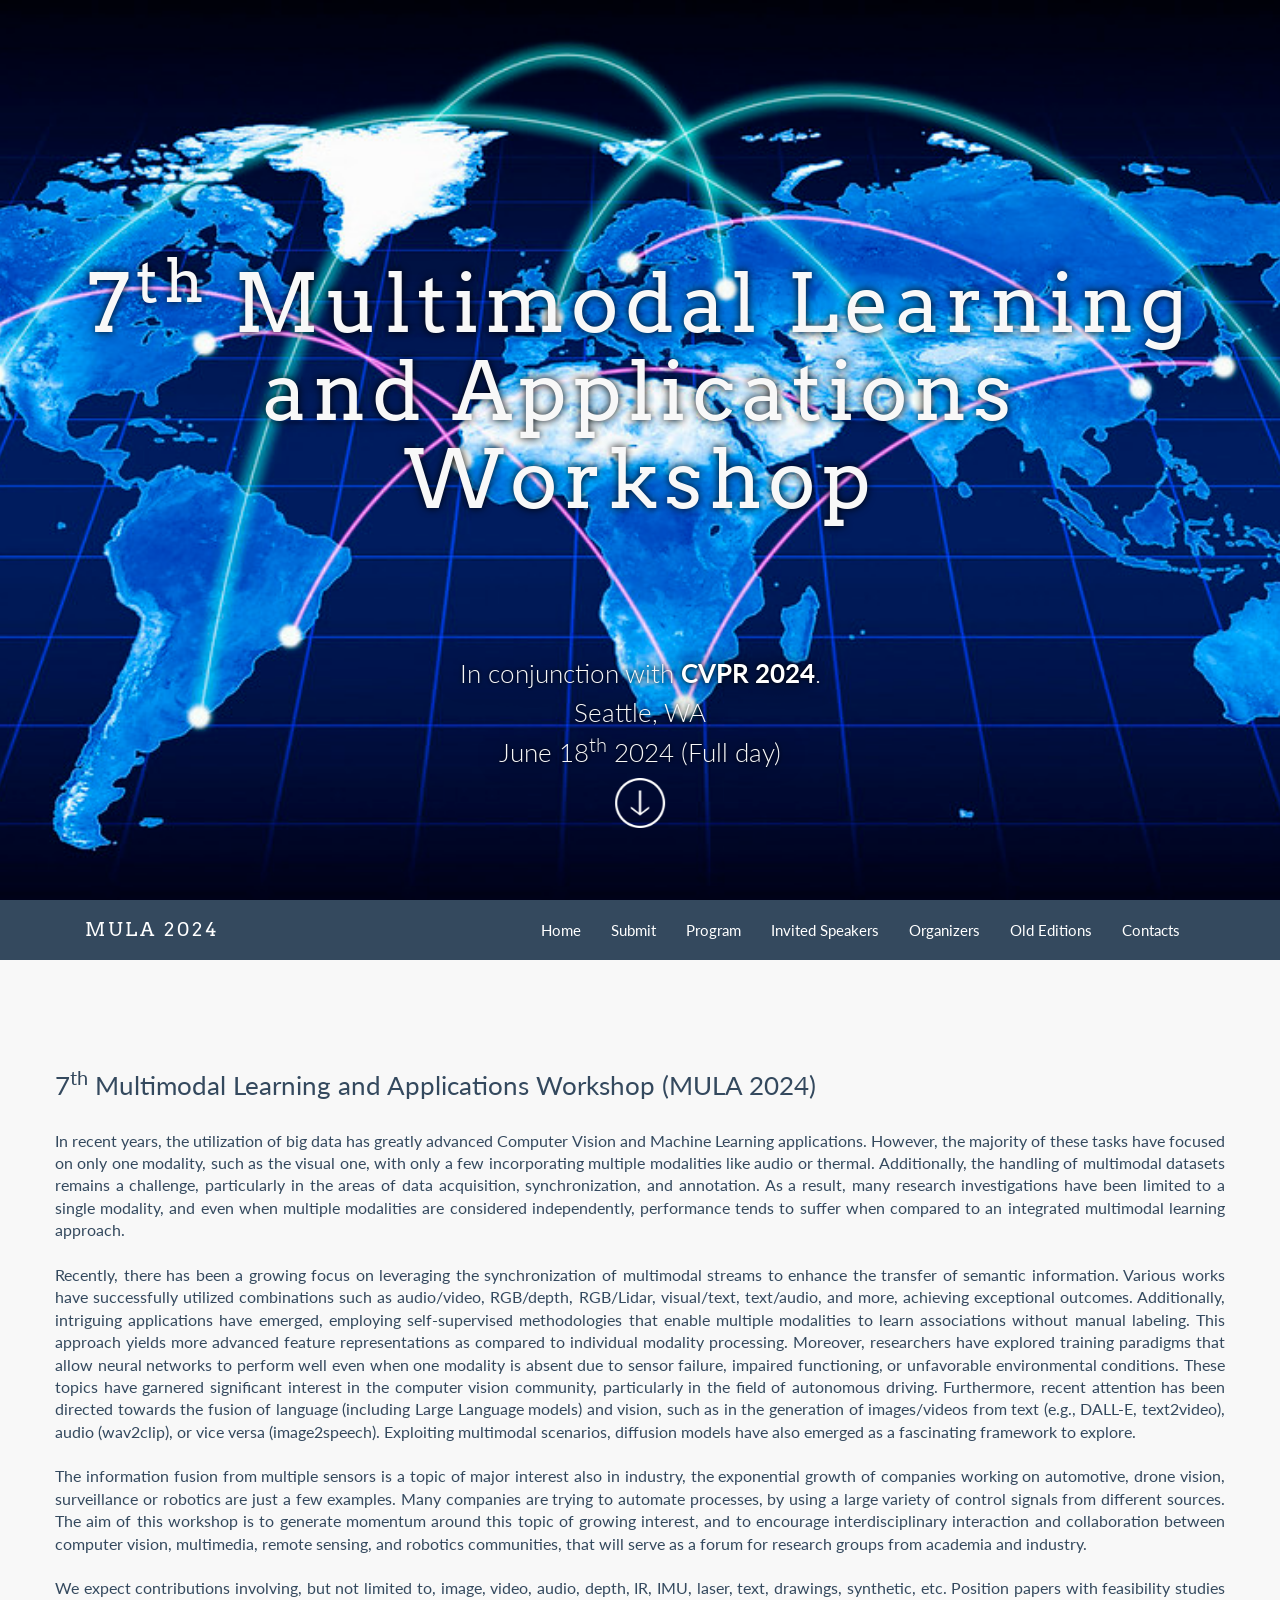
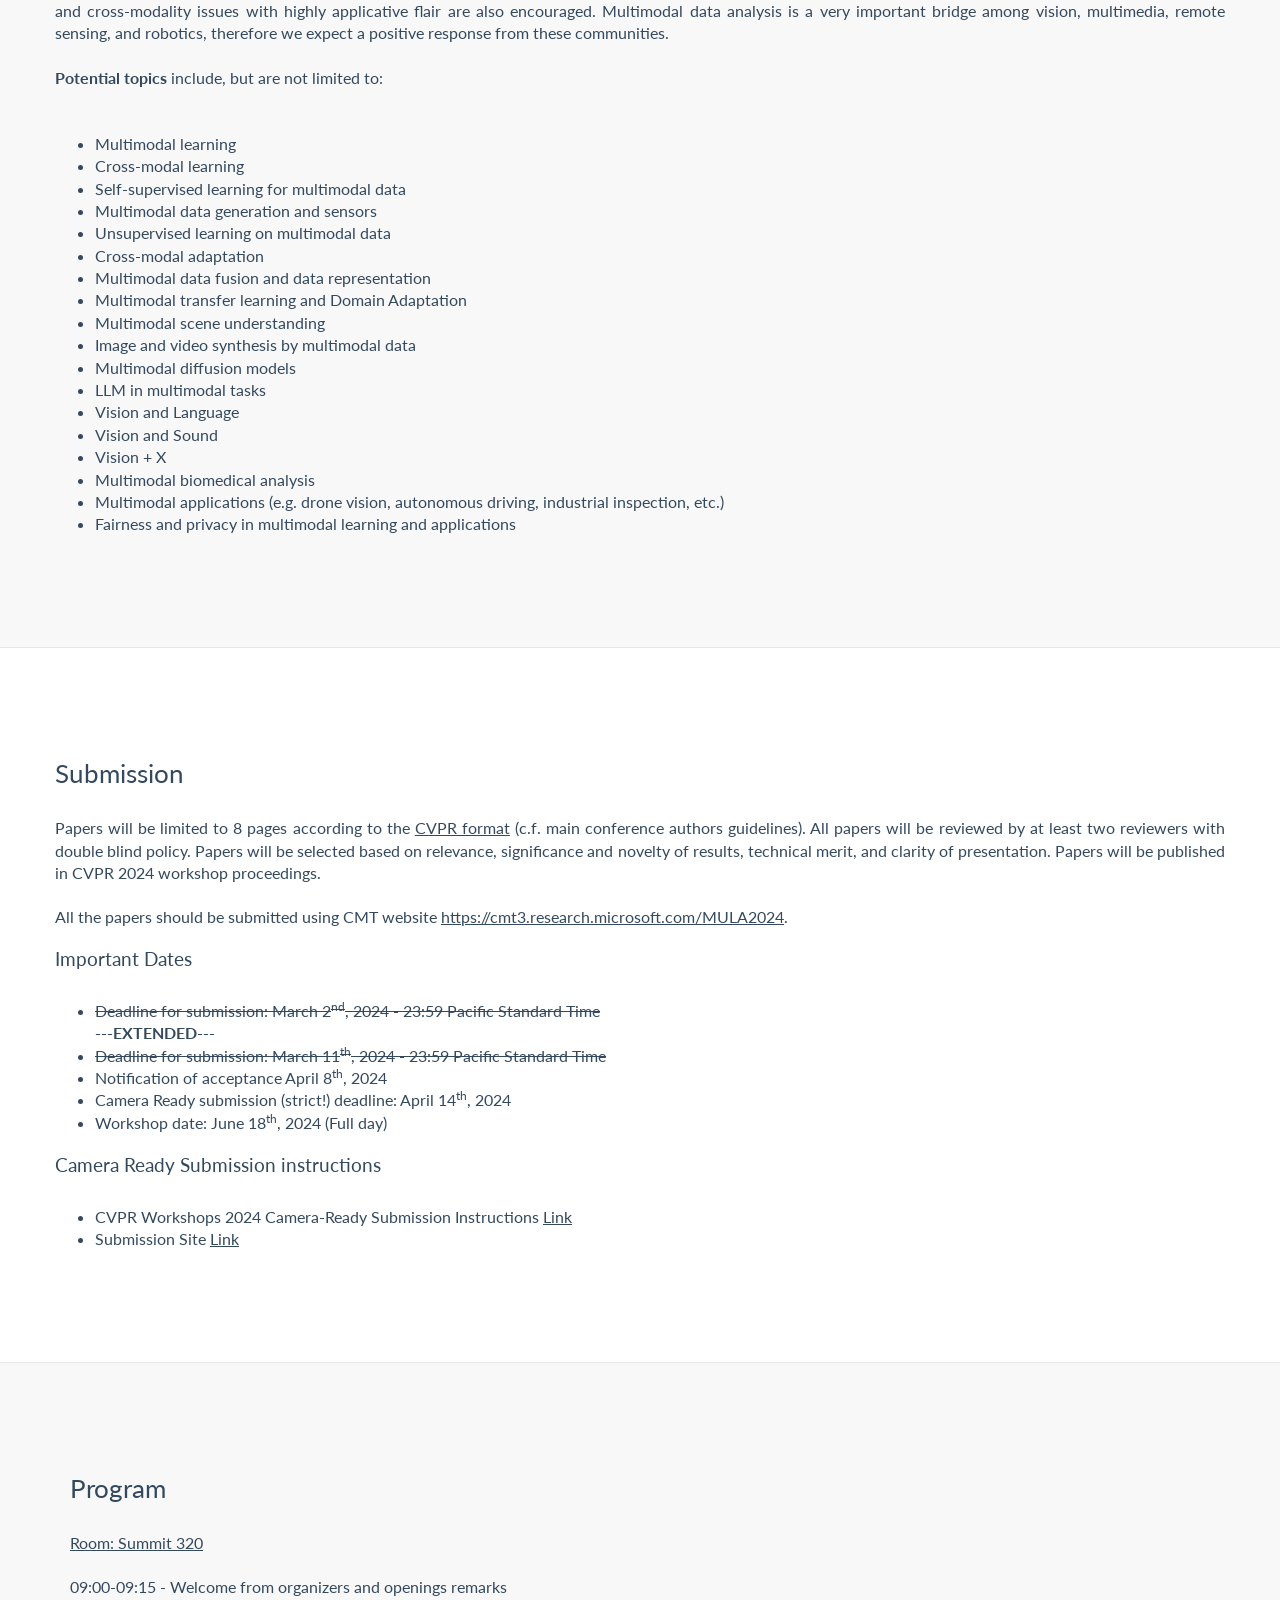
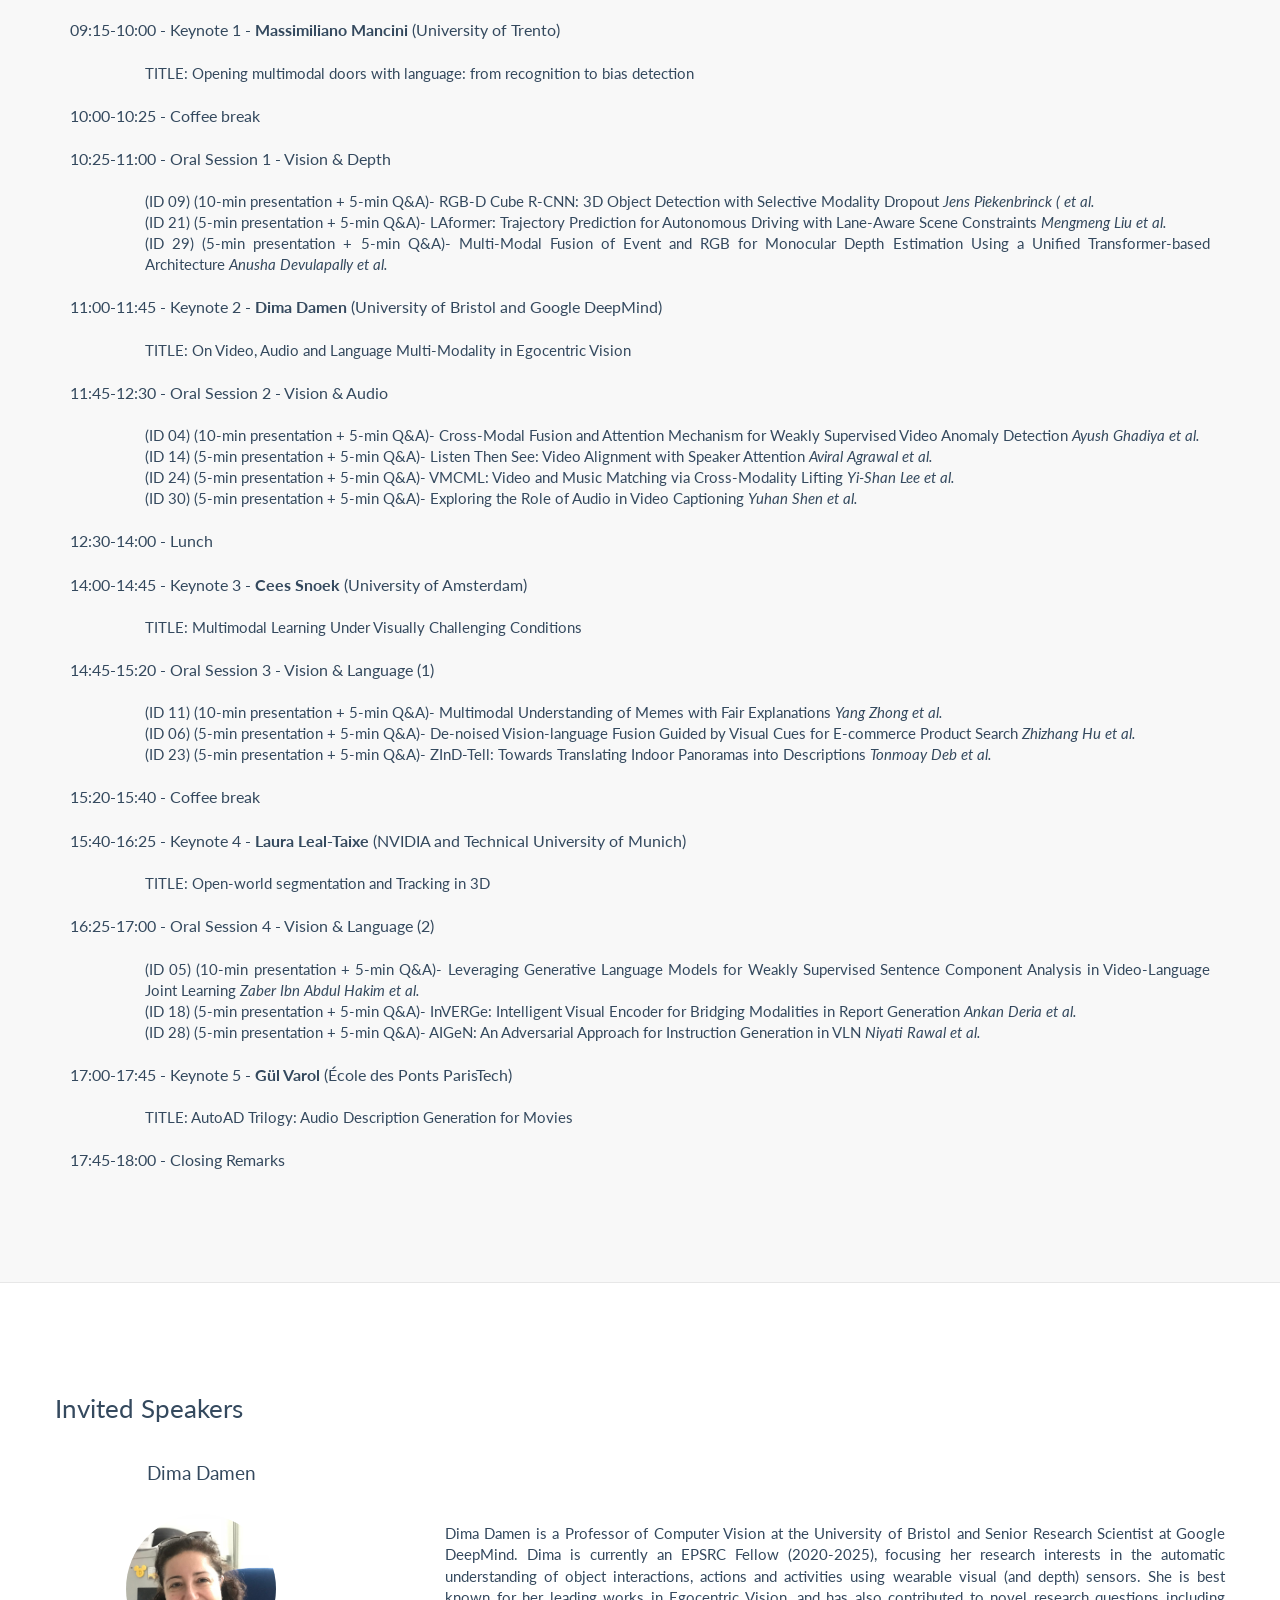
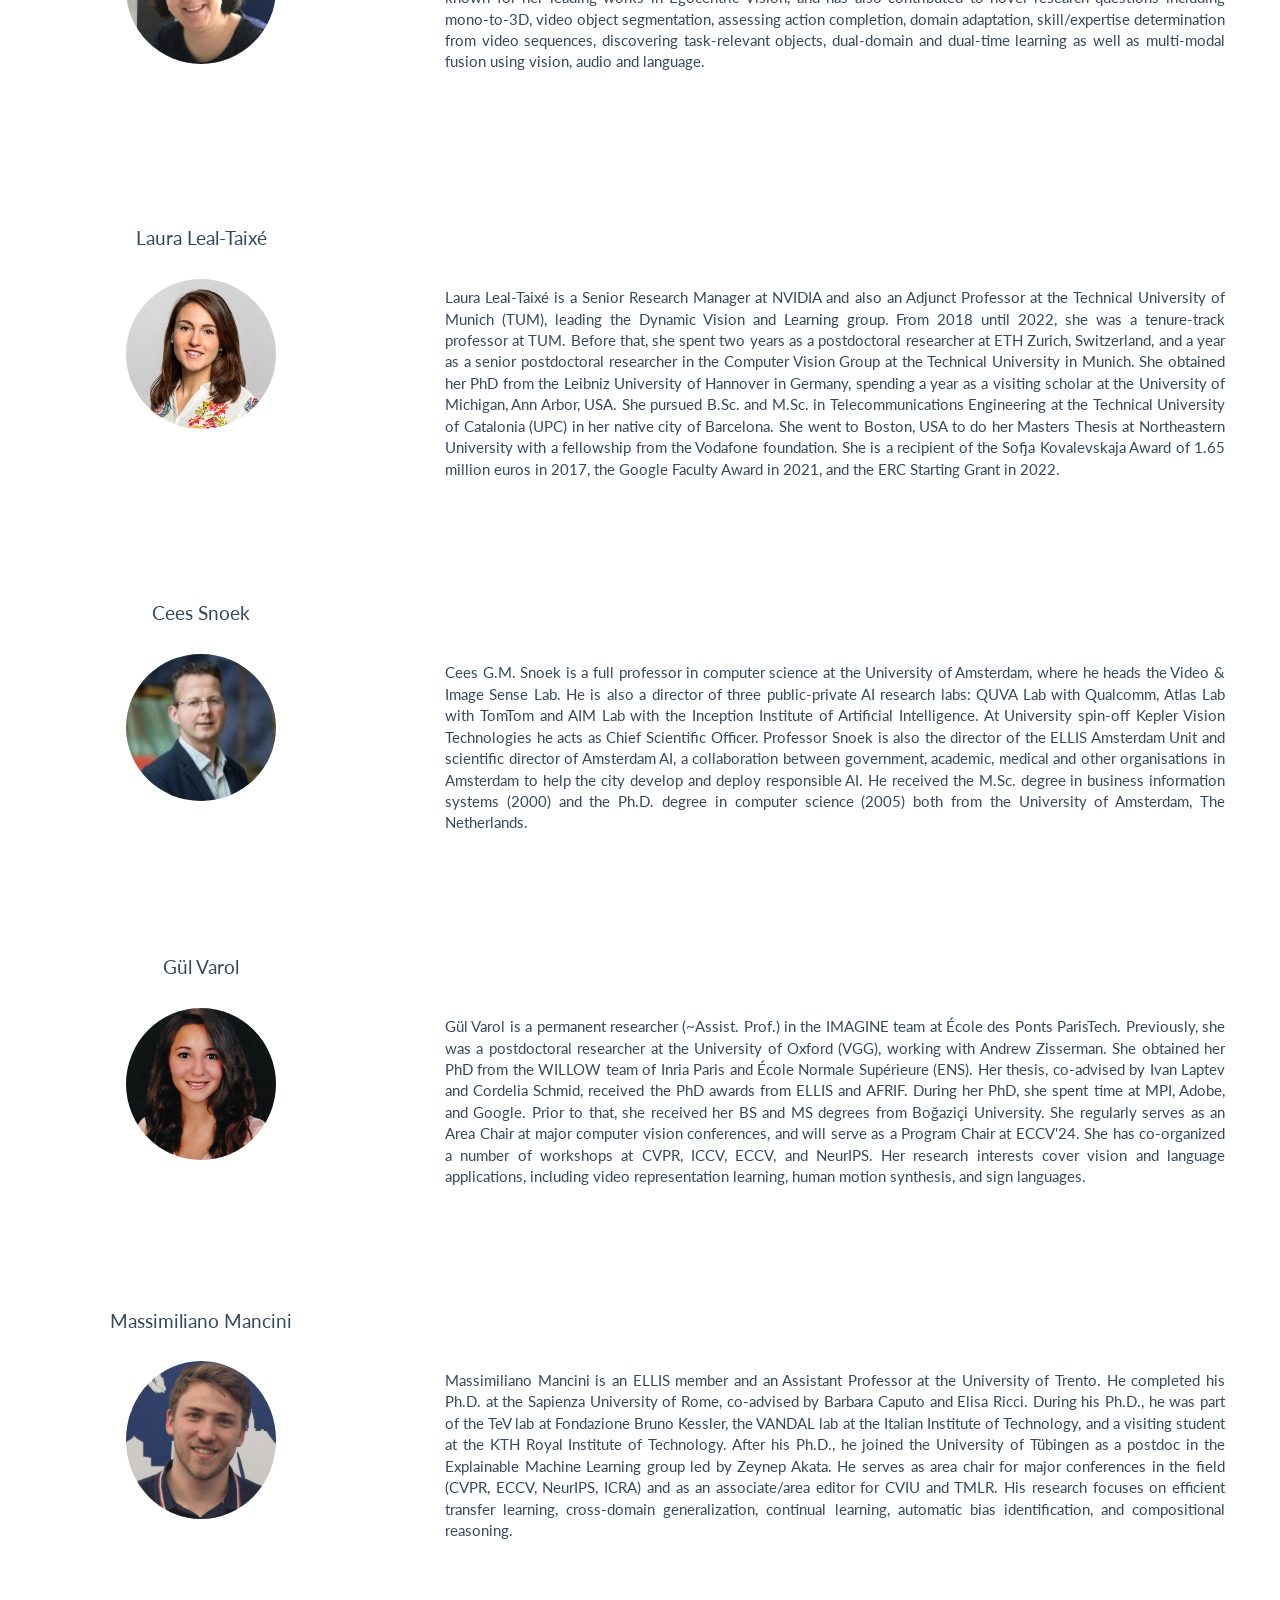
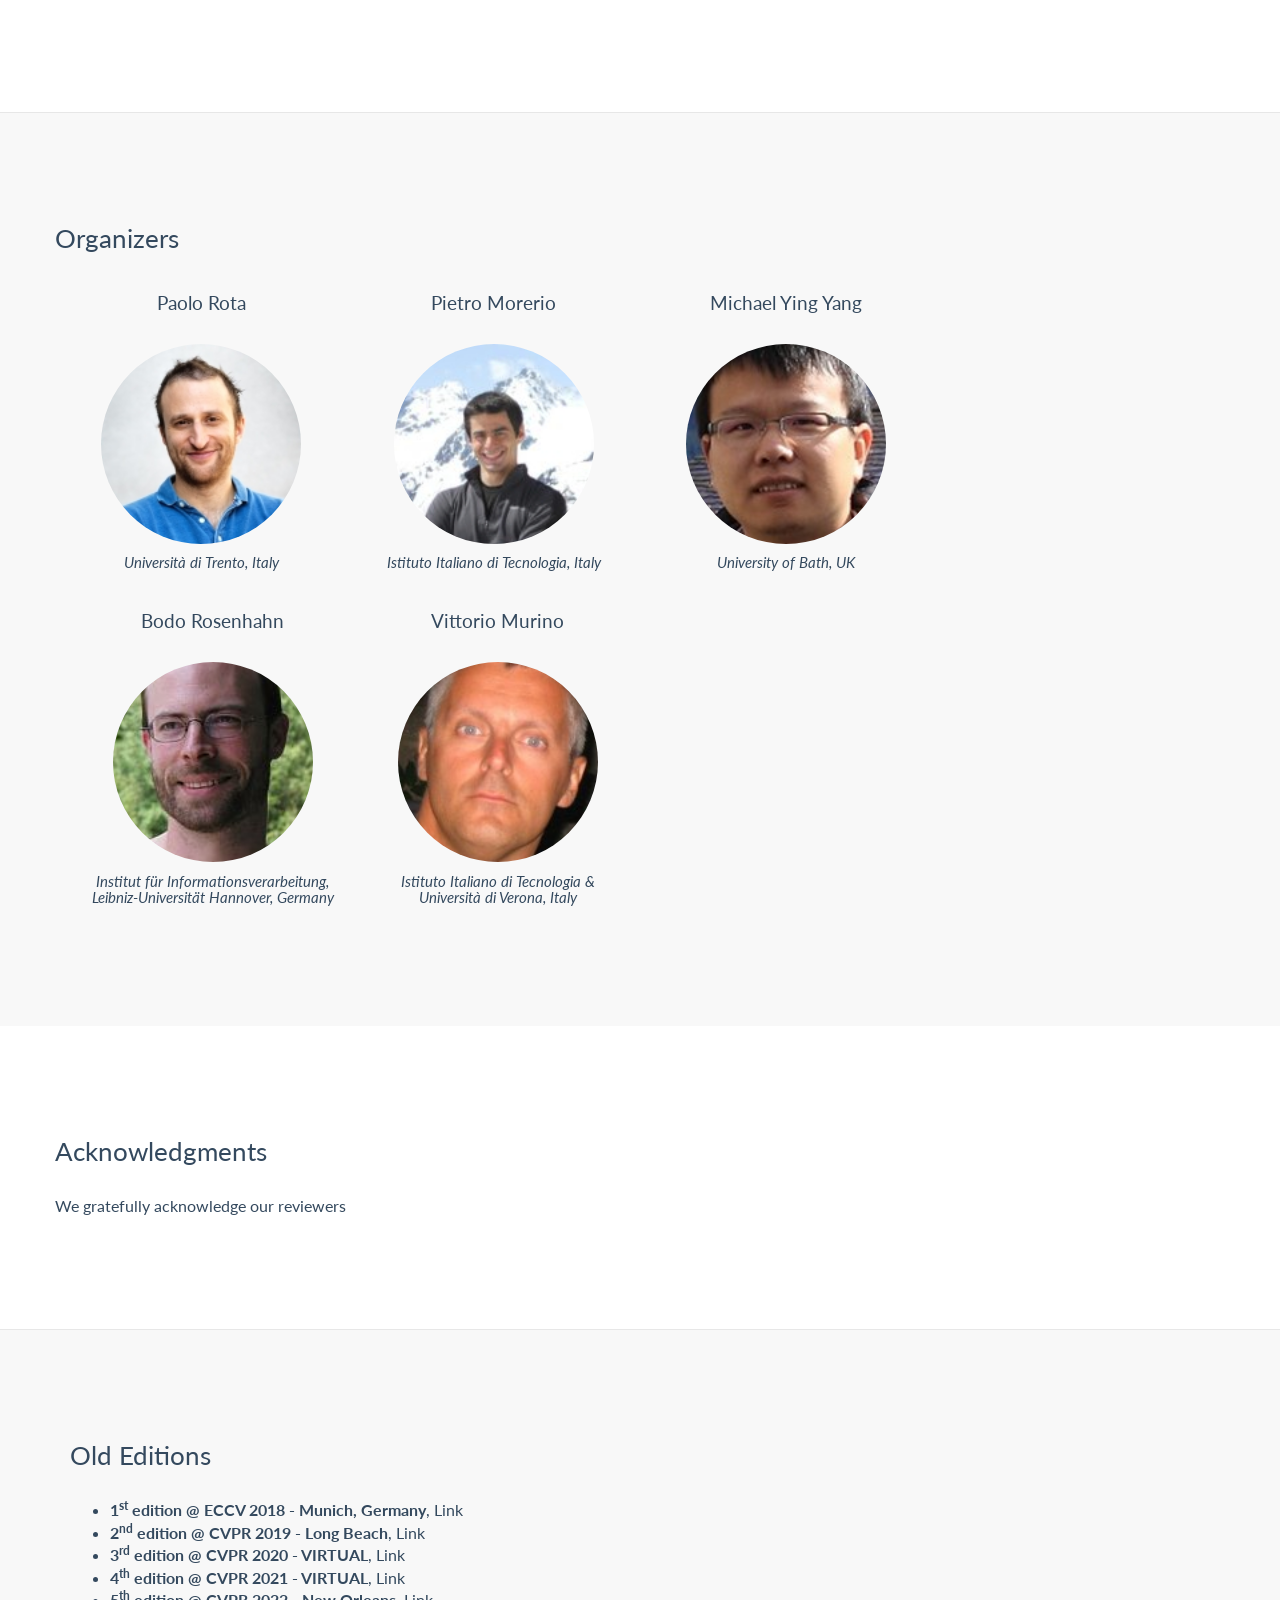
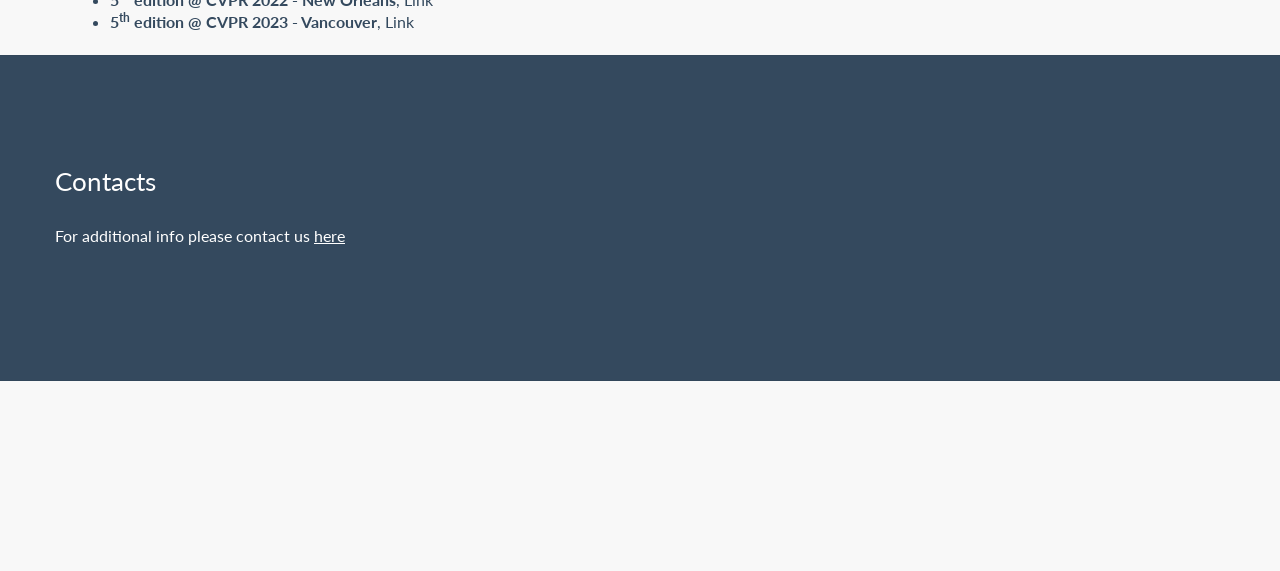
==== index_2024.html @ 459ada9a "2025 website" ====
<!-- FlatFy Theme - Andrea Galanti /-->
<!doctype html>
<!--[if lt IE 7]> <html class="no-js ie6 oldie" lang="en"> <![endif]-->
<!--[if IE 7]>    <html class="no-js ie7 oldie" lang="en"> <![endif]-->
<!--[if IE 8]>    <html class="no-js ie8 oldie" lang="en"> <![endif]-->
<!--[if IE 9]>    <html class="no-js ie9" lang="en"> <![endif]-->
<!--[if gt IE 9]><!--> <html> <!--<![endif]-->
<head>
    <meta charset="utf-8">
    <meta name="viewport" content="width=device-width, user-scalable=no, initial-scale=1.0, minimum-scale=1.0, maximum-scale=1.0">
    <meta name="description" content="Fourth Multimodal Learning and Applications Workshop ">
    <meta name="author" content="">

    <title>MULA 2024</title>

    <!-- Bootstrap core CSS -->
    <link href="css/bootstrap.min.css" rel="stylesheet">
 
    <!-- Custom Google Web Font -->
    <link href="font-awesome/css/font-awesome.min.css" rel="stylesheet">
    <link href='http://fonts.googleapis.com/css?family=Lato:100,300,400,700,900,100italic,300italic,400italic,700italic,900italic' rel='stylesheet' type='text/css'>
	<link href='http://fonts.googleapis.com/css?family=Arvo:400,700' rel='stylesheet' type='text/css'>
	
    <!-- Custom CSS-->
    <link href="css/general.css" rel="stylesheet">
	
	 <!-- Owl-Carousel -->
    <link href="css/custom.css" rel="stylesheet">
	<link href="css/owl.carousel.css" rel="stylesheet">
    <link href="css/owl.theme.css" rel="stylesheet">
	<link href="css/style.css" rel="stylesheet">
	<link href="css/animate.css" rel="stylesheet">
	
	<!-- Magnific Popup core CSS file -->
	<link rel="stylesheet" href="css/magnific-popup.css"> 
	
	<script src="js/modernizr-2.8.3.min.js"></script>  <!-- Modernizr /-->
	<!--[if IE 9]>
		<script src="js/PIE_IE9.js"></script>
	<![endif]-->
	<!--[if lt IE 9]>
		<script src="js/PIE_IE678.js"></script>
	<![endif]-->

	<!--[if lt IE 9]>
		<script src="js/html5shiv.js"></script>
	<![endif]-->

</head>

<body id="home">

	<!-- Preloader -->
	<div id="preloader">
		<div id="status"></div>
	</div>
	
	<!-- FullScreen -->
    <div class="intro-header">
		<div class="col-xs-12 text-center abcen1">
			<h1 class="h1_home wow fadeIn" data-wow-delay="0.4s" style="text-shadow: 0 0 8px #000000;">7<sup>th</sup> Multimodal Learning and Applications Workshop</h1>
			<h3 class="h3_home wow fadeIn" data-wow-delay="0.6s" style="text-shadow: 0px 0px 4px black, 0 0 25px black"> 
				<br></br>
				<br></br>
				<p>In conjunction with <a style="color:white" href="https://cvpr.thecvf.com/" target="_blank"><b>CVPR 2024</b></a>. </p> 
				<p>Seattle, WA </p> June 18<sup>th</sup> 2024 (Full day)
				<!-- <p>Room: West 223-224</p> -->
			</h3>
			<!--ul class="list-inline intro-social-buttons">
				<li><a href="https://twitter.com/galantiandrea" class="btn  btn-lg mybutton_cyano wow fadeIn" data-wow-delay="0.8s"><span class="network-name">Twitter</span></a>
				</li>
				<li id="download" ><a href="#downloadlink" class="btn  btn-lg mybutton_standard wow swing wow fadeIn" data-wow-delay="1.2s"><span class="network-name">Free Download</span></a>
				</li>
			</ul-->
		</div>    
        <!-- /.container -->
		<div class="col-xs-12 text-center abcen wow fadeIn">
			<div class="button_down "> 
				<a class="imgcircle wow bounceInUp" data-wow-duration="1.5s"  href="#scope"> <img class="img_scroll" src="img/icon/circle.png" alt=""> </a>
			</div>
		</div>
    </div>
	
	<!-- NavBar-->
	<nav class="navbar-default" role="navigation">
		<div class="container">
			<div class="navbar-header">
				<button type="button" class="navbar-toggle" data-toggle="collapse" data-target=".navbar-ex1-collapse">
					<span class="sr-only">Toggle navigation</span>
					<span class="icon-bar"></span>
					<span class="icon-bar"></span>
					<span class="icon-bar"></span>
				</button>
				<a class="navbar-brand" href="#home">MULA 2024</a>
			</div>

			<div class="collapse navbar-collapse navbar-right navbar-ex1-collapse">
				<ul class="nav navbar-nav">
					
					<li class="menuItem"><a href="#scope">Home</a></li>
					<li class="menuItem"><a href="#submit">Submit</a></li>
					<li class="menuItem"><a href="#program">Program</a></li>
					<li class="menuItem"><a href="#invited">Invited Speakers</a></li>
					<li class="menuItem"><a href="#organizers">Organizers</a></li>	
					 <!-- <li class="menuItem"><a href="#sponsors">Sponsors</a></li>					  -->
					<li class="menuItem"><a href="#old_editions">Old Editions</a></li>
					<li class="menuItem"><a href="#contacts">Contacts</a></li>
					<!-- <li class="menuItem"><a href="#special_issue">IJCV Special Issue</a></li> -->
					
				</ul>
			</div>
		   
		</div>
	</nav> 
	
	<!-- Scope -->
    <div id ="scope" class="content-section-a" style="border-top: 0">

        <div class="container">
			
            <div class="row">
			
				<!--div class="col-sm-6 pull-right wow fadeInRightBig">
                    <img class="img-responsive " src="img/ipad.png" alt="">
                </div-->
				
                <div class="wow fadeInRightBig" data-animation-delay="200">   
                    <h3 class="section-heading">7<sup>th</sup> Multimodal Learning and Applications Workshop (MULA 2024)</h3>
					<!-- <div class="sub-title lead" style="text-align:center"> Best Paper Award sponsored by:</div>
                     <p class="lead"  style="text-align:center"> 
						 <a href="https://www.bosch.com/" target="_blank"><img src="img/sponsor/bosch.png" height="70"></a> 
						 &nbsp;&nbsp;&nbsp;&nbsp; &nbsp;&nbsp;&nbsp;&nbsp;
						 <a href="https://www.snap.com/" target="_blank"><img src="img/sponsor/Snap-black.png" height="60"></a> 
					 </p>  -->

<!--
		    <p class="lead"  style="text-align:justify">  <b>NEWS! </b>Full recording of the event is available at <u>   <a href="https://www.youtube.com/watch?v=pHuFMcaoLio&ab_channel=MichaelYang" >https://www.youtube.com/watch?v=pHuFMcaoLio&ab_channel=MichaelYang</a>  </u>
-->
		    </p>
                    <p class="lead"  style="text-align:justify">
						In recent years, the utilization of big data has greatly advanced Computer Vision and Machine Learning applications. However, the majority of these tasks have focused on only one modality, such as the visual one, with only a few incorporating multiple modalities like audio or thermal. Additionally, the handling of multimodal datasets remains a challenge, particularly in the areas of data acquisition, synchronization, and annotation. As a result, many research investigations have been limited to a single modality, and even when multiple modalities are considered independently, performance tends to suffer when compared to an integrated multimodal learning approach. <br/><br/>						
						Recently, there has been a growing focus on leveraging the synchronization of multimodal streams to enhance the transfer of semantic information. Various works have successfully utilized combinations such as audio/video, RGB/depth, RGB/Lidar, visual/text, text/audio, and more, achieving exceptional outcomes. Additionally, intriguing applications have emerged, employing self-supervised methodologies that enable multiple modalities to learn associations without manual labeling. This approach yields more advanced feature representations as compared to individual modality processing. Moreover, researchers have explored training paradigms that allow neural networks to perform well even when one modality is absent due to sensor failure, impaired functioning, or unfavorable environmental conditions. These topics have garnered significant interest in the computer vision community, particularly in the field of autonomous driving. Furthermore, recent attention has been directed towards the fusion of language (including Large Language models) and vision, such as in the generation of images/videos from text (e.g., DALL-E, text2video), audio (wav2clip), or vice versa (image2speech). Exploiting multimodal scenarios, diffusion models have also emerged as a fascinating framework to explore.<br/><br/>
						The information fusion from multiple sensors is a topic of major interest also in industry, the exponential growth of companies working on automotive, drone vision, surveillance or robotics are just a few examples. Many companies are trying to automate processes, by using a large variety of control signals from different sources. The aim of this workshop is to generate momentum around this topic of growing interest, and to encourage interdisciplinary interaction and collaboration between computer vision, multimedia, remote sensing, and robotics communities, that will serve as a forum for research groups from academia and industry. <br/><br/>
						We expect contributions involving, but not limited to, image, video, audio, depth, IR, IMU, laser, text, drawings, synthetic, etc. Position papers with feasibility studies and cross-modality issues with highly applicative flair are also encouraged. Multimodal data analysis is a very important bridge among vision, multimedia, remote sensing, and robotics, therefore we expect a positive response from these communities. <br/><br/>
						
						<b>Potential topics </b> include, but are not limited to: <br/><br/>
						<ul class="lead">
							<li>Multimodal learning</li>
							<li>Cross-modal learning</li>
							<li>Self-supervised learning for multimodal data</li>
							<li>Multimodal data generation and sensors</li>
							<li>Unsupervised learning on multimodal data</li>
							<li>Cross-modal adaptation</li>
							<li>Multimodal data fusion and data representation</li>
							<li>Multimodal transfer learning and Domain Adaptation</li>
							<li>Multimodal scene understanding</li>
							<li>Image and video synthesis by multimodal data</li>
							<li>Multimodal diffusion models </li>
							<li>LLM in multimodal tasks </li>
							<li>Vision and Language</li>
							<li>Vision and Sound</li>
							<li>Vision + X</li>
							<li>Multimodal biomedical analysis</li>
							<li>Multimodal applications (e.g. drone vision, autonomous driving, industrial inspection, etc.)</li>
							<li>Fairness and privacy in multimodal learning and applications</li>
						</ul>
					</p>

					

					 <!--p><a class="btn btn-embossed btn-primary" href="#" role="button">View Details</a> 
					 <a class="btn btn-embossed btn-info" href="#" role="button">Visit Website</a></p-->
				</div>   
            </div>
        </div>
        <!-- /.container -->
    </div>

	<!-- Call for Papers -->
    <div id ="submit" class="content-section-b">

        <div class="container">
			
            <div class="row">
			
				<!--div class="col-sm-6 pull-right wow fadeInRightBig">
                    <img class="img-responsive " src="img/ipad.png" alt="">
                </div-->
				
                <div class="wow fadeInLeftBig" data-animation-delay="200">   
                    <h3 class="section-heading">Submission</h3>
                    
					
                    <p class="lead"  style="text-align:justify">
						Papers will be limited to 8 pages according to the  <u><a href="https://cvpr.thecvf.com/Conferences/2024/AuthorGuidelines" Target="blank">CVPR format</a></u> (c.f. main conference authors guidelines). 
						All papers will be reviewed by at least two reviewers with double blind policy. Papers will be selected based on relevance, significance and novelty of results, technical merit, and clarity of presentation. 
						Papers will be published in CVPR 2024 workshop proceedings. 
					</p>
					<p class="lead"  style="text-align:justify">
						All the papers should be submitted using CMT website <u><a href="https://cmt3.research.microsoft.com/MULA2024" Target="blank">https://cmt3.research.microsoft.com/MULA2024</a></u>.
					</p>

				</div>  

				<div class="wow fadeInRightBig" data-animation-delay="200">   
                    <h4 class="section-heading">Important Dates</h4>
					<!--div class="sub-title lead3">Lorem ipsum dolor sit atmet sit dolor greand fdanrh<br> sdfs sit atmet sit dolor greand fdanrh sdfs</div-->
                    <ul class="lead">

						<del><li>Deadline for submission: March 2<sup>nd</sup>, 2024 - 23:59 Pacific Standard Time</li></del>
						<b>---EXTENDED---</b>

						<del><li> Deadline for submission: March 11<sup>th</sup>, 2024 - 23:59 Pacific Standard Time </li></del>
						<!-- <li> Deadline for submission: TBA</li> -->

						<li>Notification of acceptance  April 8<sup>th</sup>, 2024</li>
						<!-- <del><li>Camera Ready submission deadline: April 6<sup>th</sup>, 2024</li></del>

						<b>---EXTENDED---</b> -->
						<li>Camera Ready submission (strict!) deadline: April 14<sup>th</sup>, 2024 </li> 
						<!-- <li>Camera Ready submission deadline: TBA</li> -->
						<li> Workshop date: June 18<sup>th</sup>, 2024 (Full day)</li>
				</ul>						
				</div>
				
				<div class="wow fadeInRightBig" data-animation-delay="200">   
                    <h4 class="section-heading">Camera Ready Submission instructions</h4>
                    <ul class="lead">
						<li>CVPR Workshops 2024 Camera-Ready Submission Instructions <u><a href="[long papers] CVPR Workshops 2024 Camera-Ready Submission Instructions.pdf"> Link </a> </u> </li>
						<li>Submission Site <u><a href="[long papers] CVPR Workshops 2024 Author Submission Site.pdf"> Link </a> </u></li>

				</ul>						
				</div>
            </div>
        </div>
        <!-- /.container -->
    </div>
	
	<!-- Program -->
    <div id ="program" class="content-section-a">

        <div class="container">				
                <div class="wow fadeInLeftBig" data-animation-delay="200">   
                    <h3 class="section-heading">Program</h3>
                    <p class="lead"  style="text-align:justify;font-size:15px">
						<p class="lead"  style="text-align:justify">	
							<u>Room: Summit 320</u> <br>
						</p>

			    <!-- <b> N.B.</b>  Time is CDT (Central Daylight Time); -->
			    <!-- Coming very soon! -->
			    
<!--
			    <p class="lead"  style="text-align:justify">  Full recording of the event is available at <u>   <a href="https://www.youtube.com/watch?v=pHuFMcaoLio&ab_channel=MichaelYang" >https://www.youtube.com/watch?v=pHuFMcaoLio&ab_channel=MichaelYang</a>  </u>
			    </p>
-->

					<p class="lead"  style="text-align:justify">	
					09:00-09:15 - Welcome from organizers and openings remarks <br>
					</p>
					<p class="lead"  style="text-align:justify">
					09:15-10:00 - Keynote 1 - <b> Massimiliano Mancini </b>  (University of Trento) <br>
					</p>
					<p class="lead" style="text-align:justify;font-size:15px;padding-left: 5em">
						TITLE: Opening multimodal doors with language: from recognition to bias detection<br>
						<!-- ABSTRACT: TBA <br> -->
					</p>

					<p class="lead"  style="text-align:justify">
						10:00-10:25 - Coffee break <br>
						</p>

					<p class="lead"  style="text-align:justify"> 
					10:25-11:00 - Oral Session 1 - Vision & Depth 
					</p>
					<p class="lead" style="text-align:justify;font-size:15px;padding-left: 5em">
						(ID 09) (10-min presentation + 5-min Q&A)- RGB-D Cube R-CNN: 3D Object Detection with Selective Modality Dropout <i> Jens Piekenbrinck ( et al.  </i> <br> 
						(ID 21) (5-min presentation + 5-min Q&A)- LAformer: Trajectory Prediction for Autonomous Driving with Lane-Aware Scene Constraints <i> Mengmeng Liu et al. </i> <br> 
						(ID 29) (5-min presentation + 5-min Q&A)- Multi-Modal Fusion of Event and RGB for Monocular Depth Estimation Using a Unified Transformer-based Architecture <i>  Anusha Devulapally et al. </i> <br> 
					</p>
					    
					<p class="lead"  style="text-align:justify">
					11:00-11:45 - Keynote 2 - <b> Dima Damen </b> (University of Bristol and Google DeepMind) <br>
					</p>
					<p class="lead" style="text-align:justify;font-size:15px;padding-left: 5em">
					TITLE: On Video, Audio and Language Multi-Modality in Egocentric Vision <br>
					<!-- ABSTRACT: TBA <br> -->
					</p>

					<p class="lead"  style="text-align:justify"> 
						11:45-12:30 - Oral Session 2 - Vision & Audio 
						</p>
						<p class="lead" style="text-align:justify;font-size:15px;padding-left: 5em">
							(ID 04) (10-min presentation + 5-min Q&A)- Cross-Modal Fusion and Attention Mechanism for Weakly Supervised Video Anomaly Detection<i>  Ayush Ghadiya et al. </i> <br> 
							(ID 14) (5-min presentation + 5-min Q&A)- Listen Then See: Video Alignment with Speaker Attention <i>  Aviral Agrawal  et al. </i> <br> 
							(ID 24) (5-min presentation + 5-min Q&A)- VMCML: Video and Music Matching via Cross-Modality Lifting <i>  Yi-Shan Lee  et al. </i> <br> 
							(ID 30) (5-min presentation + 5-min Q&A)- Exploring the Role of Audio in Video Captioning <i>  Yuhan Shen et al. </i> <br> 
						</p>
					
					<p class="lead"  style="text-align:justify">
					12:30-14:00 - Lunch <br>
					</p>

					<p class="lead"  style="text-align:justify">
					14:00-14:45 - Keynote 3 - <b> Cees Snoek </b> (University of Amsterdam) <br>
					</p>
					<p class="lead" style="text-align:justify;font-size:15px;padding-left: 5em">
					TITLE: Multimodal Learning Under Visually Challenging Conditions <br>					
					<!-- ABSTRACT: TBA <br> -->
					</p>
					
					<p class="lead"  style="text-align:justify"> 
						14:45-15:20 - Oral Session 3 - Vision & Language (1) 
						</p>
						<p class="lead" style="text-align:justify;font-size:15px;padding-left: 5em">
							(ID 11) (10-min presentation + 5-min Q&A)- Multimodal Understanding of Memes with Fair Explanations <i> Yang Zhong et al. </i> <br> 
							(ID 06) (5-min presentation + 5-min Q&A)- De-noised Vision-language Fusion Guided by Visual Cues for E-commerce Product Search <i> Zhizhang Hu et al.  </i> <br> 
							(ID 23) (5-min presentation + 5-min Q&A)- ZInD-Tell: Towards Translating Indoor Panoramas into Descriptions <i>  Tonmoay Deb et al. </i> <br> 
						</p>

					<p class="lead"  style="text-align:justify">
					15:20-15:40 - Coffee break <br>
					</p>

					<p class="lead"  style="text-align:justify">
						15:40-16:25 - Keynote 4 - <b> Laura Leal-Taixe </b> (NVIDIA and Technical University of Munich) <br>
						</p>
						<p class="lead" style="text-align:justify;font-size:15px;padding-left: 5em">
						TITLE: Open-world segmentation and Tracking in 3D <br>					
						<!-- ABSTRACT: TBA <br> -->
						</p>

					<p class="lead"  style="text-align:justify"> 
						16:25-17:00 - Oral Session 4 - Vision & Language (2)
						</p>
						<p class="lead" style="text-align:justify;font-size:15px;padding-left: 5em">
							(ID 05) (10-min presentation + 5-min Q&A)- Leveraging Generative Language Models for Weakly Supervised Sentence Component Analysis in Video-Language Joint Learning <i>  Zaber Ibn Abdul Hakim et al. </i> <br> 
							(ID 18) (5-min presentation + 5-min Q&A)- InVERGe: Intelligent Visual Encoder for Bridging Modalities in Report Generation <i>  Ankan Deria et al. </i> <br> 
							(ID 28) (5-min presentation + 5-min Q&A)- AIGeN: An Adversarial Approach for Instruction Generation in VLN <i> Niyati Rawal et al.  </i> <br> 
						</p>
				
					<p class="lead"  style="text-align:justify">
						17:00-17:45 - Keynote 5 - <b> Gül Varol </b> (École des Ponts ParisTech) <br>
						</p>
						<p class="lead" style="text-align:justify;font-size:15px;padding-left: 5em">
						TITLE: AutoAD Trilogy: Audio Description Generation for Movies <br>					
						<!-- ABSTRACT: TBA <br> -->
						</p>

	
					<p class="lead"  style="text-align:justify">
					17:45-18:00 - Closing Remarks <br>
					</p>
					
					<!-- <p class="lead"  style="text-align:justify">
					16:50-18:00 -  Poster Session (all papers) <u> West Exhibit Hall - poster slots #64 - #83 </u> <br>
					</p> -->

				</div>
            </div>
            <div class="container">				
                <div class="wow fadeInRightBig" data-animation-delay="200">
                </div>
            </div>
        </div>
    </div>





	<!-- Invited Speakers -->
    <div id ="invited" class="content-section-b">

        <div class="container">
			
            <div class="row">
				<div class="container">
				<div class="row wow fadeInRightBig"  data-animation-delay="200">
					<h3 class="section-heading">Invited Speakers</h3>

				
					<div class="col-sm-3 wow"  data-animation-delay="200">   
						<h4 class="section-heading"><center><a href="https://dimadamen.github.io/" target="blank">Dima Damen </a></center></h4>
						<center><img  class="img-responsive img-rounded" style="border-radius: 50%" height="150" width="150" src="img/invited/damen.jpg" alt=""></center>
					</div>
					<div class="col-sm-8 col-md-offset-1 wow" style="text-align:justify;padding: 70px 0" data-animation-delay="200">   
						<p> Dima Damen is a Professor of Computer Vision at the University of Bristol and Senior Research Scientist at Google DeepMind. 
							Dima is currently an EPSRC Fellow (2020-2025), focusing her research interests in the automatic understanding of object interactions, 
							actions and activities using wearable visual (and depth) sensors. She is best known for her leading works in Egocentric Vision, 
							and has also contributed to novel research questions including mono-to-3D, video object segmentation, assessing action completion, 
							domain adaptation, skill/expertise determination from video sequences, discovering task-relevant objects, dual-domain and dual-time learning 
							as well as multi-modal fusion using vision, audio and language.
						</p>
				</div>
				</div>

				<div class="row wow fadeInRightBig">
					<p>  <wbr> </p>
				</div>
				
				
				<div class="row wow fadeInRightBig">
					<p> <wbr> </p>
				</div>
				<div class="row wow fadeInRightBig"  data-animation-delay="200">
					<div class="col-sm-3 wow"  data-animation-delay="200">   
						<h4 class="section-heading"><center><a href="https://research.nvidia.com/labs/dvl/author/laura-leal-taixe/" target="blank"> Laura Leal-Taixé</a></center></h4>
						<center><img  class="img-responsive img-rounded" style="border-radius: 50%" height="150" width="150" src="img/invited/taixe.jpg" alt=""></center>
					</div>
					<div class="col-sm-8 col-md-offset-1 wow" style="text-align:justify;padding: 70px 0" data-animation-delay="200">   
						<p>  
							Laura Leal-Taixé is a Senior Research Manager at NVIDIA and also an Adjunct Professor at the Technical University of Munich (TUM), 
							leading the Dynamic Vision and Learning group. From 2018 until 2022, she was a tenure-track professor at TUM. Before that, she spent two years as a 
							postdoctoral researcher at ETH Zurich, Switzerland, and a year as a senior postdoctoral researcher in the Computer Vision Group at the Technical University in Munich. 
							She obtained her PhD from the Leibniz University of Hannover in Germany, spending a year as a visiting scholar at the University of Michigan, 
							Ann Arbor, USA. She pursued B.Sc. and M.Sc. in Telecommunications Engineering at the Technical University of Catalonia (UPC) in her native city of Barcelona. 
							She went to Boston, USA to do her Masters Thesis at Northeastern University with a fellowship from the Vodafone foundation. 
							She is a recipient of the Sofja Kovalevskaja Award of 1.65 million euros in 2017, the Google Faculty Award in 2021, and the ERC Starting Grant in 2022.
						</p>
					</div>
				</div>	

				<div class="row wow fadeInRightBig">
					<p> <wbr> </p>
				</div>
				<div class="row wow fadeInRightBig"  data-animation-delay="200">
					<div class="col-sm-3 wow"  data-animation-delay="200">   
						<h4 class="section-heading"><center><a href="https://www.ceessnoek.info/" target="blank"> Cees Snoek</a></center></h4>
						<center><img  class="img-responsive img-rounded" style="border-radius: 50%" height="150" width="150" src="img/invited/snoek.jpg" alt=""></center>
					</div>
					<div class="col-sm-8 col-md-offset-1 wow" style="text-align:justify;padding: 70px 0" data-animation-delay="200">   
						<p>  
							Cees G.M. Snoek is a full professor in computer science at the University of Amsterdam, where he heads the Video & Image Sense Lab. 
							He is also a director of three public-private AI research labs: QUVA Lab with Qualcomm, Atlas Lab with TomTom and AIM Lab with the Inception Institute of Artificial Intelligence. 
							At University spin-off Kepler Vision Technologies he acts as Chief Scientific Officer. 
							Professor Snoek is also the director of the ELLIS Amsterdam Unit and scientific director of Amsterdam AI, a collaboration between government, academic, 
							medical and other organisations in Amsterdam to help the city develop and deploy responsible AI.
							He received the M.Sc. degree in business information systems (2000) and the Ph.D. degree in computer science (2005) both from the University of Amsterdam, The Netherlands. 
						</p>
					</div>
				</div>	

				<div class="row wow fadeInRightBig">
					<p> <wbr> </p>
				</div>
				<div class="row wow fadeInRightBig"  data-animation-delay="200">
					<div class="col-sm-3 wow"  data-animation-delay="200">   
						<h4 class="section-heading"><center><a href="http://imagine.enpc.fr/~varolg/" target="blank"> Gül Varol</a></center></h4>
						<center><img  class="img-responsive img-rounded" style="border-radius: 50%" height="150" width="150" src="img/invited/varol.jpg" alt=""></center>
					</div>
					<div class="col-sm-8 col-md-offset-1 wow" style="text-align:justify;padding: 70px 0" data-animation-delay="200">   
						<p>  
							Gül Varol is a permanent researcher (~Assist. Prof.) in the IMAGINE team at École des Ponts ParisTech. 
							Previously, she was a postdoctoral researcher at the University of Oxford (VGG), working with Andrew Zisserman. 
							She obtained her PhD from the WILLOW team of Inria Paris and École Normale Supérieure (ENS). 
							Her thesis, co-advised by Ivan Laptev and Cordelia Schmid, received the PhD awards from ELLIS and AFRIF. 
							During her PhD, she spent time at MPI, Adobe, and Google. Prior to that, she received her BS and MS degrees from Boğaziçi University. 
							She regularly serves as an Area Chair at major computer vision conferences, and will serve as a Program Chair at ECCV'24. 
							She has co-organized a number of workshops at CVPR, ICCV, ECCV, and NeurIPS. Her research interests cover vision and language applications, 
							including video representation learning, human motion synthesis, and sign languages.
						</p>
					</div>
				</div>	

				<div class="row wow fadeInRightBig">
					<p> <wbr> </p>
				</div>
				<div class="row wow fadeInRightBig"  data-animation-delay="200">
					<div class="col-sm-3 wow"  data-animation-delay="200">   
						<h4 class="section-heading"><center><a href="https://mancinimassimiliano.github.io/" target="blank">Massimiliano Mancini</a></center></h4>
						<center><img  class="img-responsive img-rounded" style="border-radius: 50%" height="150" width="150" src="img/invited/mancini.jpg" alt=""></center>
					</div>
					<div class="col-sm-8 col-md-offset-1 wow" style="text-align:justify;padding: 70px 0" data-animation-delay="200">   
						<p>  
							Massimiliano Mancini is an ELLIS member and an Assistant Professor at the University of Trento. 
							He completed his Ph.D. at the Sapienza University of Rome, co-advised by Barbara Caputo and Elisa Ricci. 
							During his Ph.D., he was part of the TeV lab at Fondazione Bruno Kessler, the VANDAL lab at the Italian Institute of Technology, and a visiting student at the KTH Royal Institute of Technology. 
							After his Ph.D., he joined the University of Tübingen as a postdoc in the Explainable Machine Learning group led by Zeynep Akata. 
							He serves as area chair for major conferences in the field (CVPR, ECCV, NeurIPS, ICRA) and as an associate/area editor for CVIU and TMLR. 
							His research focuses on efficient transfer learning, cross-domain generalization, continual learning, automatic bias identification, and compositional reasoning.
						</p>
					</div> 
				</div>	

           	 </div>
        	</div>
    	</div>
	</div>
	
	<!-- Organizers -->
    <div id="organizers" class="content-section-a"> 
		
		<div class="container">
		        <div class="row wow fadeInRightBig"  data-animation-delay="200">
				<h3 class="section-heading">Organizers</h3>

				<div class="col-sm-3 wow fadeInRightBig"  data-animation-delay="200">   
					<h4 class="section-heading"><center>Paolo Rota</center></h4>
					<center><img  class="img-responsive img-rounded" style="border-radius: 50%" height="200" width="200" src="img/organizer/rota.jpg" alt=""></center>
					<h5 class="section-heading"><center><i>Università di Trento, Italy</i></center></h5>
				</div>
				
				<div class="col-sm-3 wow fadeInRightBig"  data-animation-delay="">   
					<h4 class="section-heading"><center>Pietro Morerio</center></h4>
					<center><img  class="img-responsive img-rounded" style="border-radius: 50%" height="200" width="200" src="img/organizer/morerio.jpg" alt=""></center>
					<h5 class="section-heading"><center><i>Istituto Italiano di Tecnologia, Italy</i></center></h5>
				</div>

				<div class="col-sm-3 wow fadeInRightBig"  data-animation-delay="200">   
					<h4 class="section-heading"><center>Michael Ying Yang</center></h4>
					<center><img  class="img-responsive img-rounded" style="border-radius: 50%" height="200" width="200" src="img/organizer/yang.jpg" alt=""></center>
					<h5 class="section-heading"><center><i>University of Bath, UK</i></center></h5>
				</div> 
				
				<!-- <div class="col-sm-3 wow fadeInRightBig"  data-animation-delay="200">   
					<h4 class="section-heading"><center>Massimiliano Mancini</center></h4>
					<center><img  class="img-responsive img-rounded" style="border-radius: 50%" height="200" width="200" src="img/organizer/mancini.jpg" alt=""></center>
					<h5 class="section-heading"><center><i>University of Tübingen, Germany </i></center></h5>
				</div> -->
				
				</div>
				
				<!-- <div class="row wow fadeInRightBig"  data-animation-delay="200"> -->
				<!-- <div class="col-sm-3 wow fadeInRightBig"  data-animation-delay="200">   
					<h4 class="section-heading"><center>Zeynep Akata</center></h4>
					<center><img  class="img-responsive img-rounded" style="border-radius: 50%" height="200" width="200" src="img/organizer/akata.jpg" alt=""></center>
					<h5 class="section-heading"><center><i>University of Tübingen, Germany </i></center></h5>
				</div> -->
				
				<div class="col-sm-3 wow fadeInRightBig"  data-animation-delay="200">   
					<h4 class="section-heading"><center>Bodo Rosenhahn</center></h4>
					<center><img  class="img-responsive img-rounded" style="border-radius: 50%" height="200" width="200" src="img/organizer/rosenhahn.jpg" alt=""></center>
					<h5 class="section-heading"><center><i>Institut für Informationsverarbeitung, Leibniz-Universität Hannover, Germany</i></center></h5>
				</div>


				<div class="col-sm-3 wow fadeInRightBig"  data-animation-delay="200">   
					<h4 class="section-heading"><center>Vittorio Murino</center></h4>
					<center><img  class="img-responsive img-rounded" style="border-radius: 50%" height="200" width="200" src="img/organizer/murino.jpg" alt=""></center>
					<h5 class="section-heading"><center><i>Istituto Italiano di Tecnologia & Università di Verona, Italy </i></center></h5>
				</div>
			</div>
        </div>
    </div>

	<!-- Program Committee -->
    <div id ="committee" class="content-section-b" style="border-top: 0">
        <div class="container">			
            <div class="row">			
				<!--div class="col-sm-6 pull-right wow fadeInRightBig">
                    <img class="img-responsive " src="img/ipad.png" alt="">
                </div-->				
                <div class="wow fadeInLeftBig" data-animation-delay="200">   
                    <h3 class="section-heading"> Acknowledgments</h3>
					<!--div class="sub-title lead3">Lorem ipsum dolor sit atmet sit dolor greand fdanrh<br> sdfs sit atmet sit dolor greand fdanrh sdfs</div-->
					<p class="lead"  style="text-align:justify">
						We gratefully acknowledge our reviewers

						<ul class="lead">
							<!-- AJ	Piergiovanni,
							Alina	Roitberg,
							Andrea	Pilzer,
							Andrea	Zunino,
							Anelia	Angelova,
							Anil Osman	Tur,
							Arif	Mahmood,
							Carles	Ventura,
							Christoph	Reinders,
							Dario	Fontanel,
							Davide	Talon,
							Dayan	Guan,
							Enrico	Fini,
							Fabio	Cermelli,
							Giacomo	Zara,
							Gianluca	Scarpellini,
							Guanglei	Yang,
							Haidong	Zhu,
							Haoyu	Dong,
							Hari Prasanna	Das ,
							Ichraf	Lahouli,
							Jae Myung	Kim,
							Jiguo	Li,
							Karsten	Roth,
							Leonard	Salewski,
							Letitia	Parcalabescu,
							Limin	Wang,
							Mihee	Lee,
							Nicola	Dall'Asen,
							Praneet	Dutta,
							Pritish	Sahu,
							Qing	Wan,
							Rico	Jonschkowski,
							Ruggero	Ragonesi,
							Sharath	Koorathota,
							Shih-Han	Chou,
							Shyamgopal	Karthik,
							Suvarna	Kadam,
							Tal	Hakim,
							Thiago	Oliveira-Santos,
							Thomas	Hummel,
							Thomas	Theodoridis,
							Uddeshya	Upadhyay,
							Victor	Turrisi da Costa,
							Vladimir	Kniaz,
							Vladimir	Pavlovic,
							Wentong	Liao,
							Woojeong	Jin,
							Xu	Dong,
							Yanbei	Chen,
							Yoonsuck	Choe,
							Yue	Song,
							Ze	Wang. -->

						</ul> 

					</p>

					 <!--p><a class="btn btn-embossed btn-primary" href="#" role="button">View Details</a> 
					 <a class="btn btn-embossed btn-info" href="#" role="button">Visit Website</a></p-->
				</div>   
            </div>
        </div>
        <!-- /.container -->
    </div>

    <!-- Sponsor -->
     <!-- <div id ="sponsors" class="content-section-a" style="border-top: 0"> 
         <div class="container">			 
             <div class="row">			 
				<div class="col-sm-6 pull-right wow fadeInRightBig">
                    <img class="img-responsive " src="img/ipad.png" alt="">
                </div				
                 <div class="wow fadeInRightBig" data-animation-delay="200">    
                     <h3 class="section-heading"> Sponsors </h3> 
					<div class="sub-title lead">We gratefully acknowlegde our sponsors for supporting the Best Paper Award</div>
					<p> </p>
                     <p class="lead"  style="text-align:justify"> 
						 <a href="https://www.snap.com/" target="_blank"><img src="img/sponsor/Snap-black.png" width="400"></a> 
					 </p> 
					 <p> <a class="btn btn-embossed btn-info" href="https://www.snap.com/" role="button">Visit Website</a></p
					<p> &nbsp;&nbsp;</p>
					 <p class="lead"  style="text-align:justify"> 
						 <a href="https://www.bosch.com/" target="_blank"><img src="img/sponsor/bosch.png" width="400"></a> 
					 </p> 
					 <p> <a class="btn btn-embossed btn-info" href="https://www.bosch.com/" role="button">Visit Website</a></p
				 </div>    
             </div> 
         </div> 
     </div>  -->

	
	
<!-- <div id ="special_issue" class="content-section-a" style="border-top: 0">
        <div class="container">						
                <div class="wow fadeInRightBig" data-animation-delay="200">   
					<h3 class="section-heading"> IJCV Special Issue </h3>
					
					<a href="https://www.springer.com/journal/11263/updates/23159852?gclid=Cj0KCQjwhqaVBhCxARIsAHK1tiNlJcecKyxOzacWAGubPisKaHP7P6XkYYGt1xXKnuxPG-rTPP2FjV4aAmdAEALw_wcB" target="_blank"><img src="img/special_issue.png" width="1000"></a> 

					
		</div>
    </div>
     -->
<!--
     Old editions 
-->
    <div id ="old_editions" class="content-section-a" style="border-top: 0">
        <div class="container">						
                <div class="wow fadeInRightBig" data-animation-delay="200">   
					<h3 class="section-heading"> Old Editions </h3>
					
					<ul class="lead">
						<li> <b>1<sup>st</sup> edition @ ECCV 2018 - Munich, Germany</b>, <a href="https://mula2018.github.io/">Link</a> </li>
						<li> <b>2<sup>nd</sup> edition @ CVPR 2019 - Long Beach</b>,  <a href="index_2019.html"> Link </a></li>
						<li> <b>3<sup>rd</sup> edition @ CVPR 2020 - VIRTUAL</b>,  <a href="https://mul-workshop.github.io/">Link</a>  </li>
						<li> <b>4<sup>th</sup> edition @ CVPR 2021 - VIRTUAL</b>,  <a href="index_2021.html"> Link </a></li>
						<li> <b>5<sup>th</sup> edition @ CVPR 2022 - New Orleans</b>,  <a href="index_2022.html"> Link </a></li>
						<li> <b>5<sup>th</sup> edition @ CVPR 2023 - Vancouver</b>,  <a href="index_2023.html"> Link </a></li>
						
					</ul>
		</div>
    </div>


	<div id="contacts" class="content-section-c ">
			 <!-- Contacts -->
		<div class="container">
			<div class="row">
			
				<!--div class="col-sm-6 pull-right wow fadeInRightBig">
                    <img class="img-responsive " src="img/ipad.png" alt="">
                </div-->
				
                <div class="wow fadeInLeftBig" data-animation-delay="200">   
                    <h3 class="section-heading" style="color:white">Contacts</h3>
					<!--div class="sub-title lead3">Lorem ipsum dolor sit atmet sit dolor greand fdanrh<br> sdfs sit atmet sit dolor greand fdanrh sdfs</div-->
                    <p class="lead"  style="text-align:left;color:white">
						For additional info please contact us <u><a style="color:white" href="mailto:mula.workshop@gmail.com">here</a></u> 
					</p>
					
				</div>   
				<!-- <div class="wow fadeInLeftBig" data-animation-delay="200">   
                    <h3 class="section-heading"></h3>
                    <p class="lead"  style="text-align:right">
						©MULA2019
					</p>
					
				</div>   	 -->				
            </div>
			<div class="row">
			
						<div class="col-md-6 col-md-offset-3 text-center">
							<div >
									<div class="morph-button ">
										<button type="button"></button>
										
									</div>
							</div>
						</div>	
			</div>
		</div>
	</div>	

   
    <footer>
    
    </footer>

    <!-- JavaScript -->
    <script src="js/jquery-1.10.2.js"></script>
    <script src="js/bootstrap.js"></script>
	<script src="js/owl.carousel.js"></script>
	<script src="js/script.js"></script>
	<!-- StikyMenu -->
	<script src="js/stickUp.min.js"></script>
	<script type="text/javascript">
	  jQuery(function($) {
		$(document).ready( function() {
		  $('.navbar-default').stickUp();
		  
		});
	  });
	
	</script>
	<!-- Smoothscroll -->
	<script type="text/javascript" src="js/jquery.corner.js"></script> 
	<script src="js/wow.min.js"></script>
	<script>
	 new WOW().init();
	</script>
	<script src="js/classie.js"></script>
	<script src="js/uiMorphingButton_inflow.js"></script>
	<!-- Magnific Popup core JS file -->
	<script src="js/jquery.magnific-popup.js"></script> 
</body>

</html>
---- css/general.css ----
/*
Theme: Flatfy Theme
Author: Andrea Galanti
Bootstrap Version 
Build: 1.0
http://www.andreagalanti.it
*/

/*General */

body, html {
	height: 100%;
	width: 100%;
	overflow-x:hidden;
}

::-moz-selection{background:#1abc9c;color:white}

::selection{background:#1abc9c;color:white}

.abcen{position: absolute;bottom: 8%;}

.abcen1{position: absolute;top: 20%;}

.content-section-c {
	border-top: 1px solid #32465A;
	border-bottom: 1px solid #32465A;
	background-color: #34495e;
	padding: 90px 0;
}

.descp{
	margin: 0;
	padding: 0;
	line-height: 40px !important;
}

.glyphicon {
	margin-right: 10px;
}

.lead2 {
margin-bottom: 30px;
margin-top: 20px;
font-size: 18px;
line-height: 1.46428571;
font-weight: 300;
}

.lead3 {
margin-bottom: 0px;
margin-top: 0px;
font-size: 16px;
color: #8D8D8D;
line-height: 1.46428571;
font-weight: 300;
}

.float {
-webkit-animation-name: floatingx;
-webkit-animation-duration: 4s;
-webkit-animation-iteration-count: infinite;
-webkit-animation-timing-function: ease-in-out;
-moz-animation-name: floating;
-moz-animation-duration: 4s;
-moz-animation-iteration-count: infinite;
-moz-animation-timing-function: ease-in-out;
}

.phone-image {
max-width: 250px;
margin: auto;
}

.h1_home{
	font-size: 80px;
	font-family: arvo;
	font-weight: 300;
	letter-spacing: 6px;
}

.h3_home{font-weight: 300;}

/*own carousel */

#owl-demo .item{
  margin: 3px;
}
#owl-demo .item img{
  display: block;
  width: 100%;
  height: auto;
}

#owl-demo-1 .item{
  margin: 3px;
}
#owl-demo-1 .item img{
  display: block;
  width: 100%;
  height: auto;
}

/*magnific */
.mfp-bg {
background: #000000 !important;
opacity: 0.95 !important;
filter: alpha(opacity=95) !important;
}

.item .img-responsive {cursor:url(../img/cross.png),auto;}

/* Preloader */
#preloader {
	position: fixed;
	top:0;
	left:0;
	right:0;
	bottom:0;
	background-color:#fff; /* change if the mask should have another color then white */
	z-index:99; /* makes sure it stays on top */
}

#status {
	width:200px;
	height:200px;
	position:absolute;
	left:50%; /* centers the loading animation horizontally one the screen */
	top:50%; /* centers the loading animation vertically one the screen */
	background-image:url(../img/status.gif); /* path to your loading animation */
	background-repeat:no-repeat;
	background-position:center;
	margin:-100px 0 0 -100px; /* is width and height divided by two */
}


/* Button */ 
.mybutton_standard {
	border: 1px solid #fff;
	color: #fff;
}

.mybutton_cyano{
	border: 1px solid #4A90BE;
	color: #fff;
	background-color:#4A90BE;
}

.mybutton_cyano:hover{
	border: 1px solid #4A90BE;
	color: #4A90BE !important;
	background: rgba(204, 204, 204, 0);
}

.button_down img {
width: 50px;
	
}
.btn-primary {
	border-color: rgba(52, 73, 94, 0);
}

.tworow{margin-top: 90px;}

.social {
	font-size: 30px;
	text-decoration: none;
	list-style-type: none;
	color: #1abc9c; 
}

.social > a:hover {
	color: #1abc9c; 
}

.box-icon {
	height: 150px;
	width: 150px;
	-moz-border-radius: 35px;
	border-radius: 100%;
	padding: 47px 10px;
	background-color: #f0f1ec;
	color: #034b81;
	text-align: center;
	-webkit-transition: all 0.3s;
	-moz-transition: all 0.3s;
	transition: all 0.3s;
	margin-right: 15px;
}

.box-icon:hover {
	background-color: #1abc9c;
	color: #fff;
}

.owl-theme .owl-controls .owl-page span {
background: #1abc9c !important;
}

/* Nav */
.navbar {
	position: relative;
	min-height: 60px;
	margin-bottom: 0; 
	width: 100%;
	z-index: 999;
	border-radius: 0; 
}

.navbar-default {
	position: relative;
	min-height: 60px;
	width: 100%;
	z-index: 999;
	
}

.navbar-default .navbar-nav>li>a {
color: #ffffff;
}

.navbar-default .navbar-nav>li>a:hover {
color: #ECEBEB;
}

.navbar-default .navbar-brand {
color: #ffffff;
}
.navbar-default .navbar-brand:hover {
color: #ECEBEB;
}

.navbar-brand {
	font-family: arvo;
	letter-spacing: 3px;
	font-weight: 400 !important;
}

.lead {
	font-size: 16px;
	font-weight: 400;
}

.intro-header {
	height: 100%; /* Full PAge */
	padding-top: 50px; /* If you're making other pages, make sure there is 50px of padding to make sure the navbar doesn't overlap content! */
	padding-bottom: 50px;
	color: #f8f8f8;
	background: url(../img/intro/intro5.jpg) no-repeat center center;
	background-size: cover;
	text-align: center;
}

.intro-message {
	position: relative;
	padding-top: 12%;
	padding-bottom: 20%;
}

.list-inline {
	margin-top: 30px;
}
.intro-message > h1 {
	margin: 0;
	font-size: 5em;
	font-family: "Lato", "Helvetica Neue", Helvetica, Arial, sans-serif;
	font-weight: 400;
	letter-spacing: 3px;
}

.intro-divider {
	width: 400px;
	border-top: 1px solid #f8f8f8;
	border-bottom: 1px solid rgba(0, 0, 0, 0.2);
}

.intro-message > h3 {
	margin: 0;
	font-size: 2.8em;
	font-family: "Lato", "Helvetica Neue", Helvetica, Arial, sans-serif;
	font-weight: 300;
	letter-spacing: 0px;
	margin-top: 10px;
}


.network-name {
	font-size: 14px;
	font-weight: 400;
	letter-spacing: 1.5px;
}

.content-section-a {
	background-color: #f8f8f8;
	padding: 90px 0; 
}

.content-section-b {
	border-top: 1px solid #e7e7e7;
	border-bottom: 1px solid #e7e7e7;
	padding: 90px 0; 
}

.section-heading {
	margin-bottom: 30px;
}

.section-heading-spacer {
	border-top: 3px solid #e7e7e7;
	width: 200px;
	float: left;
}

.banner {
	padding: 100px 0;
	color: #f8f8f8;
	background: url(../img/intro/banner-bg.jpg) no-repeat center center;
	background-size: cover;
}

/* Animate */
.rotate{
    -webkit-transition-duration: 0.8s;
    -moz-transition-duration: 0.8s;
    -o-transition-duration: 0.8s;
    transition-duration: 0.8s;
     
    -webkit-transition-property: -webkit-transform;
    -moz-transition-property: -moz-transform;
    -o-transition-property: -o-transform;
    transition-property: transform;
     
    overflow:hidden;
 
    }  
 
.rotate:hover  
{
    -webkit-transform:rotate(360deg);
    -moz-transform:rotate(360deg);
    -o-transform:rotate(360deg);
}  



/* Style for form modal */
.content-style-form {
	position: relative;
	text-align: left;
}

.content-style-form h2 {
	margin: 0;
	padding: 0.4em 0 0.3em;
	text-align: center;
	font-weight: 300;
	font-size: 3.5em;
}

.content-style-form form {
	padding: 10px 30px;
}

.content-style-form form p {
	margin: 0 0 5px 0;
	font-size: 0.7em;
}

.content-style-form label {
	display: block;
	padding: 10px 0 0;
	color: #34495e;
	text-transform: uppercase;
	letter-spacing: 1px;
	font-weight: bold;
}

.content-style-form input[type="text"],
.content-style-form input[type="password"] {
	padding: 10px;
	width: 100%;
	border: 2px solid #ebd3bd;
	background: transparent;
	color: #b09a86;
	font-weight: 300;
	font-size: 2.2em;
}

.content-style-form input[type="text"]:focus,
.content-style-form input[type="password"]:focus {
	border-color: #e75854;
	color: #e75854;
}

.content-style-form input:focus {
	outline: 0;
}

.content-style-form button {
	display: block;
	margin-top: 2.5em;
	padding: 1.5em;
	width: 100%;
	border: none;
	background: #e75854;
	color: #fff;
	text-transform: uppercase;
	letter-spacing: 1px;
	font-weight: 800;
	font-size: 1.25em;
}

.content-style-form .icon-close {
	top: 0;
	right: 0;
	color: #ebd3bd;
	font-size: 75%;
}

.content-style-form .icon-close:hover {
	color: #e75854;
}

.js .content-style-form-1 h2,
.js .content-style-form-1 p,
.js .content-style-form-1 .icon-close {
	opacity: 0;
	-webkit-transition: opacity 0.2s 0.35s, -webkit-transform 0.2s 0.35s;
	transition: opacity 0.2s 0.35s, transform 0.2s 0.35s;
	-webkit-transform: scale(0.85);
	transform: scale(0.85);
}

.content-style-form-1 p:first-child {
	-webkit-transition-delay: 0.4s;
	transition-delay: 0.4s;
}

.content-style-form-1 p:nth-child(2) {
	-webkit-transition-delay: 0.45s;
	transition-delay: 0.45s;
}

.content-style-form-1 p:nth-child(3) {
	-webkit-transition-delay: 0.5s;
	transition-delay: 0.5s;
}

.morph-button.open .content-style-form-1 h2,
.morph-button.open .content-style-form-1 p,
.morph-button.open .content-style-form-1 .icon-close {
	opacity: 1;
	-webkit-transform: scale(1);
	transform: scale(1);
}

.js .content-style-form-2 h2,
.js .content-style-form-2 p,
.js .content-style-form-2 .icon-close {
	opacity: 0;
	-webkit-transition: opacity 0.2s 0.3s, -webkit-transform 0.2s 0.3s;
	transition: opacity 0.2s 0.3s, transform 0.2s 0.3s;
	-webkit-transform: translateY(50px);
	transform: translateY(50px);
}

.content-style-form-2 p:first-child {
	-webkit-transition-delay: 0.35s;
	transition-delay: 0.35s;
}

.content-style-form-2 p:nth-child(2) {
	-webkit-transition-delay: 0.4s;
	transition-delay: 0.4s;
}

.content-style-form-2 p:nth-child(3) {
	-webkit-transition-delay: 0.45s;
	transition-delay: 0.45s;
}

.content-style-form-2 p:nth-child(4) {
	-webkit-transition-delay: 0.5s;
	transition-delay: 0.5s;
}

.morph-button.open .content-style-form-2 h2,
.morph-button.open .content-style-form-2 p,
.morph-button.open .content-style-form-2 .icon-close {
	opacity: 1;
	-webkit-transform: translateY(0);
	transform: translateY(0);
}

.content-style-form-4 form {
	padding: 30px;
	background: #fff;
	color: #ccb096;
	font-size: 1.5em;
	-webkit-perspective: 1000px;
	perspective: 1000px;
}

.content-style-form-4 input[type="text"] {
	border: none;
	background-color: #f0f0f0;
}

.content-style-form-4 form button {
	background: #34495e;
}

.content-style-form-4 form button:focus,
.content-style-form-4 form button:hover {
	background: #1abc9c;
}

.js .content-style-form-4 p {
	opacity: 0;
	-webkit-transition: opacity 0.3s, -webkit-transform 0.3s;
	transition: opacity 0.3s, transform 0.3s;
	-webkit-transform: rotateX(-45deg);
	transform: rotateX(-45deg);
	-webkit-transform-origin: center top;
	transform-origin: center top;
}

.morph-button.open .content-style-form-4 p {
	opacity: 1;
	-webkit-transition: opacity 0.4s 0.2s, -webkit-transform 0.4s 0.2s;
	transition: opacity 0.4s 0.2s, transform 0.4s 0.2s;
	-webkit-transform: rotateY(0deg);
	transform: rotateY(0deg);
}

.morph-button.open .content-style-form-4 p:nth-child(2) {
	-webkit-transition-delay: 0.35s;
	transition-delay: 0.35s;
}

.content-style-social {
	padding: 30px;
	text-align: left;
}

.morph-button-inflow-2 > button svg {
	display: inline-block;
	padding-right: 10px;
	width: 20px;
	height: 20px;
	vertical-align: -5%;
}

.morph-button-inflow-2 > button svg path {
	fill: #e75854;
}

.content-style-social a {
	display: block;
	padding: 0.5em 0;
	color: #67c2d4;
	vertical-align: middle;
	text-transform: uppercase;
	letter-spacing: 1px;
	font-weight: 700;
	font-size: 0.8em;
	line-height: 32px;
}

.js .content-style-social a {
	-webkit-transition: -webkit-transform 0.3s;
	transition: transform 0.3s;
	-webkit-transform: translateX(100%);
	transform: translateX(100%);
}

.content-style-social a:hover {
	color: #e75854;
}

.content-style-social a:hover svg path {
	fill: #e75854;
}

.content-style-social a svg {
	display: inline-block;
	padding-right: 10px;
	vertical-align: middle;
	-webkit-backface-visibility: hidden;
}

.morph-button-inflow.open .content-style-social a {
	-webkit-transform: translateX(0);
	transform: translateX(0);	
}

.morph-button-inflow.open .content-style-social a:nth-child(2) {
	-webkit-transition-delay: 0.05s;
	transition-delay: 0.05s;
}

.morph-button-inflow.open .content-style-social a:nth-child(3) {
	-webkit-transition-delay: 0.1s;
	transition-delay: 0.1s;
}

/* Morph Button: Default Styles */

.morph-button {
	position: relative;
	display: block;
	margin: 0 auto;
}

.morph-button > button {
	position: relative;
	padding: 0 1em;
	border: none;
	background-color: #e85657;
	color: #f9f6e5;
	text-transform: uppercase;
	letter-spacing: 1px;
	font-weight: 700;
	line-height: 80px;
	overflow: hidden;
}

.morph-button.open > button {
	pointer-events: none;
}

.morph-content {
	pointer-events: none;
}

.morph-button.open .morph-content {
	pointer-events: auto;
}

/* Common styles for overlay and modal type (fixed morph) */
.morph-button-fixed,
.morph-button-fixed .morph-content {
	width: 300px;
	height: 80px;
}

.morph-button-fixed > button {
	z-index: 1000;
	width: 100%;
	height: 100%;
	-webkit-transition: opacity 0.1s 0.5s;
	transition: opacity 0.1s 0.5s;
}

.morph-button-fixed.open > button {
	opacity: 0;
	-webkit-transition: opacity 0.1s;
	transition: opacity 0.1s;
}

.morph-button-fixed .morph-content {
	position: fixed;
	z-index: 900;
	opacity: 0;
	-webkit-transition: opacity 0.3s 0.5s, width 0.4s 0.1s, height 0.4s 0.1s, top 0.4s 0.1s, left 0.4s 0.1s, margin 0.4s 0.1s;
	transition: opacity 0.3s 0.5s, width 0.4s 0.1s, height 0.4s 0.1s, top 0.4s 0.1s, left 0.4s 0.1s, margin 0.4s 0.1s;
}

.morph-button-fixed.open .morph-content {
	opacity: 1;
}

.morph-button-fixed .morph-content > div {
	visibility: hidden;
	height: 0;
	opacity: 0;
	-webkit-transition: opacity 0.1s, visibility 0s 0.1s, height 0s 0.1s;
	transition: opacity 0.1s, visibility 0s 0.1s, height 0s 0.1s;
}

.morph-button-fixed.open .morph-content > div {
	visibility: visible;
	height: auto;
	opacity: 1;
	-webkit-transition: opacity 0.3s 0.5s;
	transition: opacity 0.3s 0.5s;
}

.morph-button-fixed.active > button {
	z-index: 2000;
}

.morph-button-fixed.active .morph-content {
	z-index: 1900;
}

/* Transitions for overlay button and sidebar button */
.morph-button-overlay .morph-content,
.morph-button-sidebar .morph-content {
	-webkit-transition: opacity 0.3s 0.5s, width 0.4s 0.1s, height 0.4s 0.1s, top 0.4s 0.1s, left 0.4s 0.1s;
	transition: opacity 0.3s 0.5s, width 0.4s 0.1s, height 0.4s 0.1s, top 0.4s 0.1s, left 0.4s 0.1s;
}

.morph-button-overlay.open .morph-content,
.morph-button-sidebar.open .morph-content {
	-webkit-transition: width 0.4s 0.1s, height 0.4s 0.1s, top 0.4s 0.1s, left 0.4s 0.1s;
	transition: width 0.4s 0.1s, height 0.4s 0.1s, top 0.4s 0.1s, left 0.4s 0.1s;	
}

/* Morph Button Style: Overlay */
.morph-button.morph-button-overlay {
	margin: 50px auto;
}

.morph-button-overlay .morph-content {
	overflow: hidden;
	background: #e85657;
}

.morph-button-overlay.open .morph-content {
	top: 0 !important;
	left: 0 !important;
	width: 100%;
	height: 100%;
}

/* Morph Button Style: Modal */
.morph-button-modal::before {
	position: fixed;
	top: 0;
	left: 0;
	z-index: 800;
	width: 100%;
	height: 100%;
	background: rgba(0,0,0,0.5);
	content: '';
	opacity: 0;
	-webkit-transition: opacity 0.5s;
	transition: opacity 0.5s;
	pointer-events: none;
}

.morph-button-modal.open::before {
	opacity: 1;
	pointer-events: auto;
}

.morph-button-modal.active::before {
	z-index: 1800;
}

.morph-button-modal .morph-content {
	overflow: hidden;
	-webkit-transition: opacity 0.3s 0.5s, width 0.4s 0.1s, height 0.4s 0.1s, top 0.4s 0.1s, left 0.4s 0.1s, margin 0.4s 0.1s;
	transition: opacity 0.3s 0.5s, width 0.4s 0.1s, height 0.4s 0.1s, top 0.4s 0.1s, left 0.4s 0.1s, margin 0.4s 0.1s;
}

.morph-button-modal.open .morph-content {
	top: 50% !important;
	left: 50% !important;
	margin: -210px 0 0 -300px;
	width: 600px;
	height: 420px;
	-webkit-transition: width 0.4s 0.1s, height 0.4s 0.1s, top 0.4s 0.1s, left 0.4s 0.1s, margin 0.4s 0.1s;
	transition: width 0.4s 0.1s, height 0.4s 0.1s, top 0.4s 0.1s, left 0.4s 0.1s, margin 0.4s 0.1s;
}

/* Colors and sizes for individual modals */
.morph-button.morph-button-modal-1 {
	float: left;
}

.morph-button.morph-button-modal-2,
.morph-button.morph-button-modal-3 {
	display: inline-block;
	margin: 10px 15px;
}

.morph-button-modal-1 > button,
.morph-button-modal-1 .morph-content {
	background-color: #553445;
}

.morph-button-modal-2 > button,
.morph-button-modal-2 .morph-content,
.morph-button-modal-3 > button,
.morph-button-modal-3 .morph-content {
	background-color: #fef0e3;
	color: #e75854;
}

.morph-button-modal-4 {
	display: inline-block;
}

.morph-button-modal-4 > button,
.morph-button-modal-4 .morph-content {
	background-color: #faf1e0;
	color: #553445;
}

.morph-button-modal-4 > button span,
.morph-button-modal-4 .morph-clone {
	padding-left: 10px;
	color: #286f81;
}

.morph-button-modal-4 .morph-clone {
	position: absolute;
	right: 34px;
	bottom: 30px;
	z-index: 100;
	letter-spacing: 1px;
	font-weight: 700;
	-webkit-transition: bottom 0.4s 0.1s, right 0.4s 0.1s;
	transition: bottom 0.4s 0.1s, right 0.4s 0.1s;
}

.morph-button-modal-4.open .morph-clone,
.no-js .morph-button-modal-4 .morph-clone {
	right: 10px;
	bottom: 10px;
}

.morph-button-modal-1::before {
	background: rgba(240,221,204,0.7);
}

.morph-button-modal-2.open .morph-content {
	margin: -210px 0 0 -170px;
	width: 340px;
	height: 420px;
}

.morph-button-modal-3.open .morph-content {
	margin: -255px 0 0 -210px;
	width: 420px;
	height: 510px;
}

.morph-button-modal-3.open .morph-content > div {
	height: 420px;
}

.morph-button-modal-2.open .morph-content > div,
.morph-button-modal-3.open .morph-content > div {
 	-webkit-transition: opacity 0.3s 0.3s;
	transition: opacity 0.3s 0.3s;
}

.morph-button-modal-4.open .morph-content {
	margin: -200px 0 0 -320px;
	width: 640px;
	height: 400px;
}

/* Morph Button Style: In the content flow */
.morph-button-inflow {
	overflow: hidden;
	max-width: 100%;
	height: 70px;
}

.morph-button-inflow > button {
	width: 100%;
	line-height: 70px;
}

.morph-button-inflow .morph-content {
	position: absolute;
	top: 0;
	left: 0;
	width: 100%;
}

.morph-button-inflow .morph-content .morph-clone {
	padding: 0;
	font-weight: 700;
	font-size: 1.5em;
	line-height: 70px;
}

/* Colors and sizes for individual in flow buttons */
.morph-button-inflow-1 {
	width: 600px;
	margin: 2em auto;
	-webkit-transition: height 0.5s cubic-bezier(0.7,0,0.3,1);
	transition: height 0.5s cubic-bezier(0.7,0,0.3,1);
}

.morph-button-inflow-1 > button span {
	visibility: hidden;
}

.morph-button-inflow-1 .morph-content .morph-clone {
	color: #FFFFFF;
	background: #1abc9c;
}

.morph-button-inflow-2 {
	position: absolute;
	top: 50%;
	left: 50%;
	width: 220px;
	background-color: #fef0e3;
	-webkit-transition: height 0.3s, width 0.3s, -webkit-transform 0.3s;
	transition: height 0.3s, width 0.3s, transform 0.3s;
	-webkit-transform: translateX(-50%) translateY(-50%);
	transform: translateX(-50%) translateY(-50%);
}

.morph-button-inflow-2 > button {
	position: absolute;
	top: 0;
	left: 0;
	width: 100%;
	height: 100%;
	background-color: transparent;
	color: #e75854;
	-webkit-transition: -webkit-transform 0.3s;
	transition: transform 0.3s;
}

.morph-button-inflow-2.open > button {
	-webkit-transform: translateX(-100%);
	transform: translateX(-100%);
}

.morph-button-inflow-2 .morph-content {
	width: 260px;
	height: 200px;
}

.morph-button-inflow-2.open {
	width: 260px;
}

/* Morph Button Style: Sidebar */
.morph-button-sidebar,
.morph-button-sidebar .morph-content {
	width: 60px;
	height: 60px;
}

.morph-button-sidebar {
	position: fixed;
	bottom: 50px;
	left: 50px;
}

.morph-button-sidebar > button {
	line-height: 60px;
	font-size: 1.6em;
	padding: 0;
}

.morph-button-sidebar .morph-content {
	background: #e85657;
}

.morph-button-sidebar.open .morph-content {
	top: 0 !important;
	left: 0 !important;
	width: 300px;
	height: 100%;
	overflow: hidden;
	-webkit-backface-visibility: hidden;
}

/* Let's add some nice easing for all cases */
.morph-button .morph-content,
.morph-button.open .morph-content,
.morph-button-modal-4 .morph-clone {
	-webkit-transition-timing-function: cubic-bezier(0.7,0,0.3,1);
	transition-timing-function: cubic-bezier(0.7,0,0.3,1);
}

/* Helper classes */
.noscroll {
	overflow: hidden;
}

.morph-button-overlay.scroll .morph-content {
	overflow-y: scroll;
}

.morph-button-sidebar.scroll .morph-content {
	overflow: auto;
}

/* No JS fallback: let's hide the button and show the content */
.no-js .morph-button > button {
	display: none;
}

.no-js .morph-button {
	margin: 10px 0;
	float: none;
}

.no-js .morph-button,
.no-js .morph-button .morph-content,
.no-js .morph-button .morph-content > div {
	position: relative;
	width: auto;
	height: auto;
	opacity: 1;
	visibility: visible;
	top: auto;
	left: auto;
	-webkit-transform: none;
	transform: none;
	pointer-events: auto;
}

.no-js .morph-button .morph-content .icon-close {
	display: none;
}

.no-js .morph-button-sidebar {
	width: 300px;
	position: fixed;
	top: 0;
	left: 0;
	margin: 0;
	height: 100%;
	background: #e85657;
	overflow: auto;
}

.no-transition {
	-webkit-transition: none !important;
	transition: none !important;
}

/* Media Queries */
/* Media queries!
-------------------------------------------------------------------------------*/

/* 960 Screens */
@media only screen and (min-width: 960px) and (max-width: 1250px) {
	
}
@media only screen and (min-width: 768px) and (max-width: 820px) {
	
}
/* Tablet */
@media only screen and (min-width: 768px) and (max-width: 959px) {
	
		h1, .h1 {
			font-size: 50px;
		}
		
		h3, .h3 {
			font-size: 20px;
		}
		
}


/* All Mobile Sizes (devices and browser) */
	@media only screen and (max-width: 767px) {
		.intro-header {
			height: 100%;
			padding-top: 50px;
			padding-bottom: 50px;
			color: #f8f8f8;
		    background-image: none; 
			background-size: cover;
			text-align: center;
			background-color: #34495e;
		}
		
		h1, .h1 {
			font-size: 50px;
		}
		
		h3, .h3 {
			font-size: 20px;
		}
		#gallery1{display:none}
		
		.button_down {display:none}
		
		
	}

/* Mobile Landscape */
@media only screen and (min-width: 480px) and (max-width: 767px) { 
	
	
	
}

/* Mobile Portrait */
@media only screen and (max-width: 479px) {
	
	
}
@media screen and (max-width: 600px) {
	.morph-button-modal.open .morph-content {
		top: 0% !important;
		left: 0% !important;
		margin: 0;
		width: 100%;
		height: 100%;
		overflow-y: scroll;
		-webkit-transition: width 0.4s 0.1s, height 0.4s 0.1s, top 0.4s 0.1s, left 0.4s 0.1s;
		transition: width 0.4s 0.1s, height 0.4s 0.1s, top 0.4s 0.1s, left 0.4s 0.1s;
	}
}

@media screen and (max-width: 400px) {
	.morph-button-fixed,
	.morph-button-fixed .morph-content {
		width: 200px;
		height: 80px;
	}

	.morph-button-fixed > button {
		font-size: 75%;
	}

	.morph-button-sidebar > button {
		font-size: 1.6em;
	}

	.morph-button-inflow .morph-content .morph-clone {
		font-size: 0.9em;
	}

	.morph-button-modal-4,
	.morph-button-modal-4 .morph-content {
		width: 220px;
		height: 120px;
	}

	.morph-button-modal-4 > button {
		font-size: 100%;
		line-height: 50px;
	}

	.morph-button-modal-4 > button span {
		display: block;
	}

	.morph-button-modal-4 .morph-clone {
		right: 83px;
		bottom: 26px;
	}

	.morph-button-sidebar,
	.morph-button-sidebar .morph-content {
		width: 100% !important;
		height: 60px !important;
	}

	.morph-button-sidebar {
		bottom: 0px;
		left: 0px;
	}

	.morph-button-sidebar.open .morph-content {
		height: 100% !important;
	}
}

@media (max-width: 1199px) {
	ul.banner-social-buttons {
		float: left;
		margin-top: 15px;
	}	
}

@media (max-width: 767px) {
	.banner h2 {
		margin: 0;
		text-shadow: 2px 2px 3px rgba(0, 0, 0, 0.6);
		font-size: 3em;
	}

	ul.banner-social-buttons > li {
		display: block;
		margin-bottom: 20px;
		padding: 0;
	}

	ul.banner-social-buttons > li:last-child {
		margin-bottom: 0;
	}	
}

footer {
	background-color: #f8f8f8;
	padding: 50px 0;
}

p.copyright {
	margin: 15px 0 0;
}

@media (max-width: 767px) {
	.intro-message {
		padding-bottom: 15%;
	}

	.intro-message > h1 {
		font-size: 3em;
	}

	ul.intro-social-buttons > li {
		display: block;
		margin-bottom: 20px;
		padding: 0;
	}

	ul.intro-social-buttons > li:last-child {
		margin-bottom: 0;
	}

	.intro-divider {
		width: 100%;
	}
}


@media screen and (max-width: 770px) {
	.mockup-left {
		float: none;
		margin: 0 auto 20px;
	}

	.mockup-right {
		
	}

	.joiner {
		display: block;
	}
}

@media screen and (max-width: 400px) {
	.mockup-content > span:nth-last-child(2) {
		width: calc(100% - 210px);
	}
}

@media screen and (max-width: 25em) {

	.codrops-icon span {
		display: none;
	}

}
---- css/custom.css ----
/* Owl Carousel Bootstrap Custom CSS */

/* Header Navigation */
#top-nav{
	border-bottom: 1px solid #e1e6dd;
	background: #FFF;
	-webkit-transform: translateZ(0)

}
#top-nav.navbar{
	margin-bottom: 0px;

}
#top-nav.navbar .nav{
	margin: 8px 0px;
}
	
#top-nav.navbar .nav > li > a {
	padding: 6px 12px;
	margin: 0px;
	text-transform: uppercase;
	font-weight: 400;

	-webkit-transition: background-color 200ms ease;
	-moz-transition: background-color 200ms ease;
	-o-transition: background-color 200ms ease;
	transition: background-color 200ms ease;
}
#top-nav.navbar .nav > li > a.download{
	-webkit-border-radius: 3px;
	-moz-border-radius: 3px;
	border-radius: 3px;
}

#top-nav.navbar .nav > li > a.download-on{
	background-color: #ff8a3c;
	color: #ffffff;
}
#top-nav.navbar .nav > li > a.download-on:hover{
	color: #ffffff;
	background-color: #ff7920;
}
.btn-navbar span.icon-bar{
	margin-top: 0px;
}

/* Header  */

#header{
	background: #f1f1f1;
	padding: 100px 0 100px;
}
#header h1{
	color: #7fc242;
	margin-bottom: 10px;
	margin-top: 40px;
}
#header h3{
	margin-bottom: 30px;
	width: 400px;
}
#header .btn-success {
	padding: 15px 30px;
	margin-bottom: 5px;
}
#header .logo{
	display: block;
	margin-top:60px;
	float: right
}
img.arrow-down{
	margin: 0 auto;
	display: block;
}
h1{
	margin-top: 80px;
}

pre.pre-show{
	margin: 40px 0px;

}
.tab-content pre.pre-show{
	margin: 0px 0px 0px 0px;
}
.nav-tabs{
	margin-top: 20px;
	margin-bottom: 0px;
	
}
.tab-content{
	border-left: 1px solid #ddd;
	border-right: 1px solid #ddd;
	border-bottom: 1px solid #ddd;
	-webkit-border-radius: 0px 0px 4px 4px;
	-moz-border-radius: 0px 0px 4px 4px;
	border-radius: 0px 0px 4px 4px;
	
}
/* Content */
.table th, .table td {
padding: 8px 12px;
}

.wrap_title{margin-bottom: 30px;}

/*  Owl */
#owl-demo .item{
	margin: 4px;
}
#owl-demo .item img{
	display: block;
	width: 100%;
	height: auto;
}
/* Footer */

#footer{
	padding: 20px 0px;
	background: #f3f3f3;
	text-align: center
}
.twitter-share-button{
	top: 4px;
	position: relative;
}

/* Demo Slides */

#owl-example .item{
	padding: 30px 0px;
	margin: 10px;
	color: #FFF;
	-webkit-border-radius: 3px;
	-moz-border-radius: 3px;
	border-radius: 3px;
	text-align: center;
}
#owl-example .item img{
	width: auto;
	margin: 0 auto;
	display: block;
}
#owl-example .item h3{
	font-size: 28px;
	font-weight: 300;
	margin: 25px 0 0;
}
#owl-example .item h4{
	margin: 5px 0 0;
	font-size: 18px;
}
.item h1{
	margin: inherit;
}

.orange{
	background: #ff8a3c;
}
.darkCyan{
	background: #42bdc2;
}
.forestGreen{
	background: #7fc242;
}
.yellow {
	background: #ffd800;
}
.dodgerBlue {
	background: #388bd1;
}
.skyBlue {
	background: #a1def8;
}
.zombieGreen {
	background: #3fbf79;
}
.violet {
	background: #db6ac5;
}
.yellowLight {
	background: #fee664;
}
.steelGray {
	background: #cad3d0;
}

/* More Demo Box */

#example-info h1,
#more h1{
	margin-top: 40px;
}
.demos-row{
	margin-top: 30px;
	margin-bottom: 30px;
}
.demo-page{
	margin-top: 0px;
	margin-bottom: 100px;
}
.demo-box{
	display: block;
	background: #f3f3f3;
	text-align: center;
	font-size: 18px;
	-webkit-border-radius: 3px;
	-moz-border-radius: 3px;
	border-radius: 3px;
}
.demo-box h3{
	padding-bottom:20px;
	margin: 0px;
	color: #869690;
}
.demo-box:hover{
	text-decoration: none;
}
.demo-wrapper{
	padding: 30px 0px 20px 0px;
	padding-left: 30px;
	padding-right: 30px;
}
.demo-slide {
	float: left;
}
.demo-slide .bg{
	background: #aebab6;
	margin-right: 1px;
	height: 100%;
}
.demo-box:hover .demo-slide .bg{
	background: #7fc242;
}
/* Images */
.demo-images .demo-slide{
	height: 40px;
	width: 33.3333333%;
}

/* Full */
.demo-full {
	padding-left: 0px;
	padding-right: 0px;
}
.demo-full .demo-slide{
	height: 40px;
	width: 25%;
}

/* Custom */
.demo-custom .demo-slide{
	height: 40px;
	width: 10%;
}
/* One */
.demo-one .demo-slide{
	height: 40px;
	width: 100%;
}

/* json */

.demo-Json .demo-slide {
	height: 40px;
	width: 20%;
}
.demo-Json-custom .demo-slide{
	height: 40px;
	width: 33.3333333%;
}
/* loading icon */

.demo-lazy .demo-slide{
	height: 40px;
	width: 33.3333333%;
}
.demo-lazy .demo-slide .bg{
background: url('../img/AjaxLoader.gif') no-repeat center center #aebab6;
}

/* Auto Height */
.demo-height .demo-slide{
	height: 40px;
	width: 100%;
}

/* Changelog  */
#changelog{
	margin-bottom: 40px;
}
#changelog .label{
	margin-bottom:10px;
}
#changelog .log{
	margin-bottom: 30px;
	padding-bottom: 30px;
	border-bottom: 1px solid #e1e6dd;
}
/* Faq */
#faq dt {
	line-height: 26px;
}
#faq dd{
	line-height: 22px;
	margin-bottom: 20px;
}



/* Responsive Stuff */


@media (max-width: 979px) {
	.navbar-fixed-top .navbar-inner, .navbar-fixed-bottom .navbar-inner {
	padding: 0px;
	}
	.navbar-fixed-top, .navbar-fixed-bottom {
	position: fixed;
	}
}
@media (max-width: 768px) {
	.navbar.navbar-fixed-top{
		position: static;
	}
	.btn.btn-navbar{
		margin: 9px 20px 9px 8px;
		padding: 10px 10px;
	}
	.nav-collapse .nav > li{
		border-top: 1px solid #e1e6dd;
		text-align: center
	}
	#header .logo{
		margin-top:40px;
		margin: 20px auto 0px;
		float: none;
		height: 150px;
	}
	#header {
		text-align: center;
		padding: 60px 0px 30px;
	}
	#header h1{
		margin: 10px 0;
	}
	#header h3{
	margin-bottom: 10px;
	width: auto;
	padding: 0px 20px;
	}
	h1 {
		font-size: 38px;
		margin: 20px 0;
	}
	h2 {
		font-size: 24px;
	}
	h3 {
		font-size: 20px;
	}
	h4 {
		font-size: 16px;
	}
	h5 {
		font-size: 13px;
	}
	h6 {
		font-size: 12px;
	}

}


@media (max-width: 480px) {
	.navbar-fixed-top, .navbar-fixed-bottom {
	position: static;
	}
	#header {
		text-align: center;
		padding: 20px 0px 20px;
	}
	#header .logo{
		margin-top:0px;
	}

}

/*
NO MORE TABLES!! ;)
*/
@media (max-width: 767px) {

	.hp-table table, .hp-table thead, .hp-table .hp-table tbody, .hp-table th, .hp-table td, .hp-table tr { 
		display: block; 
	}
	.hp-table thead tr { 
		display: none;
	}
	.hp-table tr { border: 0px solid #ccc; margin-bottom: 10px; }
	
	.hp-table td:before { 
		top: 6px;
		left: 6px;
		width: 45%; 
		padding-right: 10px; 
		white-space: nowrap;
	}

	.hp-table td:nth-of-type(2):before { 
		content: "Default:";
		font-weight: bold;
	}
	.hp-table td:nth-of-type(3):before { 
		content: "Type:";
		font-weight: bold;
	}
	.hp-table td:nth-of-type(4):before { 
		content: "Description:";
		font-weight: bold;
	}
}
---- css/style.css ----
/*
Theme: Flatfy Theme
Author: Andrea Galanti
Bootstrap Version 
Build: 1.0
http://www.andreagalanti.it
*/

@font-face {
  font-family: 'Lato';
  src: url('../fonts/lato/lato-black.eot');
  src: url('../fonts/lato/lato-black.eot?#iefix') format('embedded-opentype'), url('../fonts/lato/lato-black.woff') format('woff'), url('../fonts/lato/lato-black.ttf') format('truetype'), url('../fonts/lato/lato-black.svg#latoblack') format('svg');
  font-weight: 900;
  font-style: normal;
}
@font-face {
  font-family: 'Lato';
  src: url('../fonts/lato/lato-bold.eot');
  src: url('../fonts/lato/lato-bold.eot?#iefix') format('embedded-opentype'), url('../fonts/lato/lato-bold.woff') format('woff'), url('../fonts/lato/lato-bold.ttf') format('truetype'), url('../fonts/lato/lato-bold.svg#latobold') format('svg');
  font-weight: bold;
  font-style: normal;
}
@font-face {
  font-family: 'Lato';
  src: url('../fonts/lato/lato-bolditalic.eot');
  src: url('../fonts/lato/lato-bolditalic.eot?#iefix') format('embedded-opentype'), url('../fonts/lato/lato-bolditalic.woff') format('woff'), url('../fonts/lato/lato-bolditalic.ttf') format('truetype'), url('../fonts/lato/lato-bolditalic.svg#latobold-italic') format('svg');
  font-weight: bold;
  font-style: italic;
}
@font-face {
  font-family: 'Lato';
  src: url('../fonts/lato/lato-italic.eot');
  src: url('../fonts/lato/lato-italic.eot?#iefix') format('embedded-opentype'), url('../fonts/lato/lato-italic.woff') format('woff'), url('../fonts/lato/lato-italic.ttf') format('truetype'), url('../fonts/lato/lato-italic.svg#latoitalic') format('svg');
  font-weight: normal;
  font-style: italic;
}
@font-face {
  font-family: 'Lato';
  src: url('../fonts/lato/lato-light.eot');
  src: url('../fonts/lato/lato-light.eot?#iefix') format('embedded-opentype'), url('../fonts/lato/lato-light.woff') format('woff'), url('../fonts/lato/lato-light.ttf') format('truetype'), url('../fonts/lato/lato-light.svg#latolight') format('svg');
  font-weight: 300;
  font-style: normal;
}
@font-face {
  font-family: 'Lato';
  src: url('../fonts/lato/lato-regular.eot');
  src: url('../fonts/lato/lato-regular.eot?#iefix') format('embedded-opentype'), url('../fonts/lato/lato-regular.woff') format('woff'), url('../fonts/lato/lato-regular.ttf') format('truetype'), url('../fonts/lato/lato-regular.svg#latoregular') format('svg');
  font-weight: normal;
  font-style: normal;
}
@font-face {
  font-family: "Flat-UI-Icons";
  src: url('../fonts/flat-ui-icons-regular.eot');
  src: url('../fonts/flat-ui-icons-regular.eot?#iefix') format('embedded-opentype'), url('../fonts/flat-ui-icons-regular.woff') format('woff'), url('../fonts/flat-ui-icons-regular.ttf') format('truetype'), url('../fonts/flat-ui-icons-regular.svg#flat-ui-icons-regular') format('svg');
  font-weight: normal;
  font-style: normal;
}

/* Use the following CSS code if you want to use data attributes for inserting your icons */
[data-icon]:before {
  font-family: 'Flat-UI-Icons';
  content: attr(data-icon);
  speak: none;
  font-weight: normal;
  font-variant: normal;
  text-transform: none;
  -webkit-font-smoothing: antialiased;
  -moz-osx-font-smoothing: grayscale;
}
/* Use the following CSS code if you want to have a class per icon */
/*
Instead of a list of all class selectors,
you can use the generic selector below, but it's slower:
[class*="fui-"] {
*/
.fui-arrow-right,
.fui-arrow-left,
.fui-cmd,
.fui-check-inverted,
.fui-heart,
.fui-location,
.fui-plus,
.fui-check,
.fui-cross,
.fui-list,
.fui-new,
.fui-video,
.fui-photo,
.fui-volume,
.fui-time,
.fui-eye,
.fui-chat,
.fui-search,
.fui-user,
.fui-mail,
.fui-lock,
.fui-gear,
.fui-radio-unchecked,
.fui-radio-checked,
.fui-checkbox-unchecked,
.fui-checkbox-checked,
.fui-calendar-solid,
.fui-pause,
.fui-play,
.fui-check-inverted-2 {
  display: inline-block;
  font-family: 'Flat-UI-Icons';
  speak: none;
  font-style: normal;
  font-weight: normal;
  font-variant: normal;
  text-transform: none;
  -webkit-font-smoothing: antialiased;
  -moz-osx-font-smoothing: grayscale;
}
.fui-arrow-right:before {
  content: "\e02c";
}
.fui-arrow-left:before {
  content: "\e02d";
}
.fui-cmd:before {
  content: "\e02f";
}
.fui-check-inverted:before {
  content: "\e006";
}
.fui-heart:before {
  content: "\e007";
}
.fui-location:before {
  content: "\e008";
}
.fui-plus:before {
  content: "\e009";
}
.fui-check:before {
  content: "\e00a";
}
.fui-cross:before {
  content: "\e00b";
}
.fui-list:before {
  content: "\e00c";
}
.fui-new:before {
  content: "\e00d";
}
.fui-video:before {
  content: "\e00e";
}
.fui-photo:before {
  content: "\e00f";
}
.fui-volume:before {
  content: "\e010";
}
.fui-time:before {
  content: "\e011";
}
.fui-eye:before {
  content: "\e012";
}
.fui-chat:before {
  content: "\e013";
}
.fui-search:before {
  content: "\e01c";
}
.fui-user:before {
  content: "\e01d";
}
.fui-mail:before {
  content: "\e01e";
}
.fui-lock:before {
  content: "\e01f";
}
.fui-gear:before {
  content: "\e024";
}
.fui-radio-unchecked:before {
  content: "\e02b";
}
.fui-radio-checked:before {
  content: "\e032";
}
.fui-checkbox-unchecked:before {
  content: "\e033";
}
.fui-checkbox-checked:before {
  content: "\e034";
}
.fui-calendar-solid:before {
  content: "\e022";
}
.fui-pause:before {
  content: "\e03b";
}
.fui-play:before {
  content: "\e03c";
}
.fui-check-inverted-2:before {
  content: "\e000";
}
.dropdown-arrow-inverse {
  border-bottom-color: #34495e !important;
  border-top-color: #34495e !important;
}
body {
	height: 100%;
	width: 100%;
  font-family: "Lato", Helvetica, Arial, sans-serif;
  font-size: 16px;
  line-height: 1.72222;
  color: #34495e;
  background-color: #ffffff;
}
a {
  color: #34495e;
  text-decoration: none;
  -webkit-transition: 0.25s;
  transition: 0.25s;
}
a:hover,
a:focus {
  color: #34495e;
  text-decoration: none;
}
a:focus {
  outline: none;
}
.img-rounded {
  border-radius: 6px;
}
.img-thumbnail {
  padding: 4px;
  line-height: 1.72222;
  background-color: #ffffff;
  border: 2px solid #bdc3c7;
  border-radius: 6px;
  -webkit-transition: all 0.25s ease-in-out;
  transition: all 0.25s ease-in-out;
  display: inline-block;
  max-width: 100%;
  height: auto;
}
.img-comment {
  font-size: 15px;
  line-height: 1.2;
  font-style: italic;
  margin: 24px 0;
}
h1,
h2,
h3,
h4,
h5,
h6,
.h1,
.h2,
.h3,
.h4,
.h5,
.h6 {
  font-family: inherit;
  font-weight: 700;
  line-height: 1.1;
  color: inherit;
}
h1 small,
h2 small,
h3 small,
h4 small,
h5 small,
h6 small,
.h1 small,
.h2 small,
.h3 small,
.h4 small,
.h5 small,
.h6 small {
  color: #e7e9ec;
}
h1,
h2,
h3 {
  margin-top: 30px;
  margin-bottom: 5px;
}
h4,
h5,
h6 {
  margin-top: 15px;
  margin-bottom: 15px;
}
h6 {
  font-weight: normal;
}
h1,
.h1 {
  font-size: 80px;
}
h2,
.h2 {
  font-size: 63px;
}
h3,
.h3 {
  font-size: 30px;
}
h4,
.h4 {
  font-size: 20px;
}
p {
  font-size: 16px;
  line-height: 1.72222;
  margin: 0 0 15px;
}
li{list-style-type:disc}
.white {color:white}
.hidden { visibility: hidden;}
.lead {
  margin-bottom: 30px;
  margin-top: 20px;
  font-size: 20px;
  line-height: 1.46428571;
  font-weight: 300;
}
@media (min-width: 768px) {
  .lead {
	
  }
}
small,
.small {
  font-size: 83%;
  line-height: 2.067;
}
.text-muted {
  color: #bdc3c7;
}
.text-inverse {
  color: #ffffff;
}
.text-primary {
  color: #1abc9c;
}
a.text-primary:hover {
  color: #15967d;
}
.text-warning {
  color: #f1c40f;
}
a.text-warning:hover {
  color: #c19d0c;
}
.text-danger {
  color: #e74c3c;
}
a.text-danger:hover {
  color: #b93d30;
}
.text-success {
  color: #2ecc71;
}
a.text-success:hover {
  color: #25a35a;
}
.text-info {
  color: #3498db;
}
a.text-info:hover {
  color: #2a7aaf;
}
.bg-primary {
  color: #ffffff;
  background-color: #34495e;
}
a.bg-primary:hover {
  background-color: #222f3d;
}
.bg-success {
  background-color: #dff0d8;
}
a.bg-success:hover {
  background-color: #c1e2b3;
}
.bg-info {
  background-color: #d9edf7;
}
a.bg-info:hover {
  background-color: #afd9ee;
}
.bg-warning {
  background-color: #fcf8e3;
}
a.bg-warning:hover {
  background-color: #f7ecb5;
}
.bg-danger {
  background-color: #f2dede;
}
a.bg-danger:hover {
  background-color: #e4b9b9;
}
.page-header {
  padding-bottom: 14px;
  margin: 60px 0 30px;
  border-bottom: 1px solid #e7e9ec;
}
ul,
ol {
  margin-bottom: 15px;
}
dl {
  margin-bottom: 30px;
}
dt,
dd {
  line-height: 1.72222;
}
@media (min-width: 768px) {
  .dl-horizontal dt {
    width: 160px;
  }
  .dl-horizontal dd {
    margin-left: 180px;
  }
}
abbr[title],
abbr[data-original-title] {
  border-bottom: 1px dotted #bdc3c7;
}
blockquote {
  border-left: 3px solid #e7e9ec;
  padding: 0 0 0 16px;
  margin: 0 0 30px;
}
blockquote p {
  font-size: 20px;
  line-height: 1.55;
  font-weight: normal;
  margin-bottom: .4em;
}
blockquote small,
blockquote .small {
  font-size: 18px;
  line-height: 1.72222;
  font-style: italic;
  color: inherit;
}
blockquote small:before,
blockquote .small:before {
  content: "";
}
blockquote.pull-right {
  padding-right: 16px;
  padding-left: 0;
  border-right: 3px solid #e7e9ec;
  border-left: 0;
}
blockquote.pull-right small:after {
  content: "";
}
address {
  margin-bottom: 30px;
  line-height: 1.72222;
}
code,
kbd,
pre,
samp {
  font-family: Monaco, Menlo, Consolas, "Courier New", monospace;
}
code {
  padding: 2px 6px;
  font-size: 85%;
  color: #c7254e;
  background-color: #f9f2f4;
  border-radius: 4px;
}
kbd {
  padding: 2px 6px;
  font-size: 85%;
  color: #ffffff;
  background-color: #34495e;
  border-radius: 4px;
  box-shadow: none;
}
pre {
  padding: 8px;
  margin: 0 0 15px;
  font-size: 13px;
  line-height: 1.72222;
  color: inherit;
  background-color: #ffffff;
  border: 2px solid #e7e9ec;
  border-radius: 6px;
  white-space: pre;
}
.pre-scrollable {
  max-height: 340px;
}
.thumbnail {
  display: block;
  padding: 4px;
  margin-bottom: 5px;
  line-height: 1.72222;
  background-color: #ffffff;
  border: 2px solid #bdc3c7;
  border-radius: 6px;
  -webkit-transition: all 0.25s ease-in-out;
  transition: all 0.25s ease-in-out;
}
.thumbnail > img,
.thumbnail a > img {
  display: block;
  max-width: 100%;
  height: auto;
  margin-left: auto;
  margin-right: auto;
}
a.thumbnail:hover,
a.thumbnail:focus,
a.thumbnail.active {
  border-color: #16a085;
}
.thumbnail .caption {
  padding: 9px;
  color: #34495e;
}
.btn {

  font-size: 15px;
  font-weight: normal;
  line-height: 1.4;
  border-radius: 4px;
  padding: 10px 15px;
  -webkit-font-smoothing: subpixel-antialiased;
  -webkit-transition: border .25s linear, color .25s linear, background-color .25s linear;
  transition: border .25s linear, color .25s linear, background-color .25s linear;
}
.btn:hover,
.btn:focus {
  outline: none;
  color: #ffffff;
}
.btn:active,
.btn.active {
  outline: none;
  -webkit-box-shadow: none;
  box-shadow: none;
}
.btn.disabled,
.btn[disabled],
fieldset[disabled] .btn {
  background-color: #bdc3c7;
  color: rgba(255, 255, 255, 0.75);
  opacity: 0.7;
  filter: alpha(opacity=70);
}
.btn > [class^="fui-"] {
  margin: 0 1px;
  position: relative;
  line-height: 1;
  top: 1px;
}
.btn-xs.btn > [class^="fui-"] {
  font-size: 11px;
  top: 0;
}
.btn-hg.btn > [class^="fui-"] {
  top: 2px;
}
.btn-default {
  color: #ffffff;
  background-color: #bdc3c7;
}
.btn-default:hover,
.btn-default:focus,
.btn-default:active,
.btn-default.active,
.open .dropdown-toggle.btn-default {
  color: #ffffff;
  background-color: #cacfd2;
  border-color: #cacfd2;
}
.btn-default:active,
.btn-default.active,
.open .dropdown-toggle.btn-default {
  background: #a1a6a9;
  border-color: #a1a6a9;
}
.btn-default.disabled,
.btn-default[disabled],
fieldset[disabled] .btn-default,
.btn-default.disabled:hover,
.btn-default[disabled]:hover,
fieldset[disabled] .btn-default:hover,
.btn-default.disabled:focus,
.btn-default[disabled]:focus,
fieldset[disabled] .btn-default:focus,
.btn-default.disabled:active,
.btn-default[disabled]:active,
fieldset[disabled] .btn-default:active,
.btn-default.disabled.active,
.btn-default[disabled].active,
fieldset[disabled] .btn-default.active {
  background-color: #bdc3c7;
  border-color: #bdc3c7;
}
.btn-primary {
  color: #ffffff;
  background-color: #1abc9c;
}
.btn-primary:hover,
.btn-primary:focus,
.btn-primary:active,
.btn-primary.active,
.open .dropdown-toggle.btn-primary {
  color: #ffffff;
  background-color: #48c9b0;
  border-color: #48c9b0;
}
.btn-primary:active,
.btn-primary.active,
.open .dropdown-toggle.btn-primary {
  background: #16a085;
  border-color: #16a085;
}
.btn-primary.disabled,
.btn-primary[disabled],
fieldset[disabled] .btn-primary,
.btn-primary.disabled:hover,
.btn-primary[disabled]:hover,
fieldset[disabled] .btn-primary:hover,
.btn-primary.disabled:focus,
.btn-primary[disabled]:focus,
fieldset[disabled] .btn-primary:focus,
.btn-primary.disabled:active,
.btn-primary[disabled]:active,
fieldset[disabled] .btn-primary:active,
.btn-primary.disabled.active,
.btn-primary[disabled].active,
fieldset[disabled] .btn-primary.active {
  background-color: #1abc9c;
  border-color: #1abc9c;
}
.btn-info {
  color: #ffffff;
  background-color: #3498db;
}
.btn-info:hover,
.btn-info:focus,
.btn-info:active,
.btn-info.active,
.open .dropdown-toggle.btn-info {
  color: #ffffff;
  background-color: #5dade2;
  border-color: #5dade2;
}
.btn-info:active,
.btn-info.active,
.open .dropdown-toggle.btn-info {
  background: #2c81ba;
  border-color: #2c81ba;
}
.btn-info.disabled,
.btn-info[disabled],
fieldset[disabled] .btn-info,
.btn-info.disabled:hover,
.btn-info[disabled]:hover,
fieldset[disabled] .btn-info:hover,
.btn-info.disabled:focus,
.btn-info[disabled]:focus,
fieldset[disabled] .btn-info:focus,
.btn-info.disabled:active,
.btn-info[disabled]:active,
fieldset[disabled] .btn-info:active,
.btn-info.disabled.active,
.btn-info[disabled].active,
fieldset[disabled] .btn-info.active {
  background-color: #3498db;
  border-color: #3498db;
}
.btn-danger {
  color: #ffffff;
  background-color: #e74c3c;
}
.btn-danger:hover,
.btn-danger:focus,
.btn-danger:active,
.btn-danger.active,
.open .dropdown-toggle.btn-danger {
  color: #ffffff;
  background-color: #ec7063;
  border-color: #ec7063;
}
.btn-danger:active,
.btn-danger.active,
.open .dropdown-toggle.btn-danger {
  background: #c44133;
  border-color: #c44133;
}
.btn-danger.disabled,
.btn-danger[disabled],
fieldset[disabled] .btn-danger,
.btn-danger.disabled:hover,
.btn-danger[disabled]:hover,
fieldset[disabled] .btn-danger:hover,
.btn-danger.disabled:focus,
.btn-danger[disabled]:focus,
fieldset[disabled] .btn-danger:focus,
.btn-danger.disabled:active,
.btn-danger[disabled]:active,
fieldset[disabled] .btn-danger:active,
.btn-danger.disabled.active,
.btn-danger[disabled].active,
fieldset[disabled] .btn-danger.active {
  background-color: #e74c3c;
  border-color: #e74c3c;
}
.btn-success {
  color: #ffffff;
  background-color: #2ecc71;
}
.btn-success:hover,
.btn-success:focus,
.btn-success:active,
.btn-success.active,
.open .dropdown-toggle.btn-success {
  color: #ffffff;
  background-color: #58d68d;
  border-color: #58d68d;
}
.btn-success:active,
.btn-success.active,
.open .dropdown-toggle.btn-success {
  background: #27ad60;
  border-color: #27ad60;
}
.btn-success.disabled,
.btn-success[disabled],
fieldset[disabled] .btn-success,
.btn-success.disabled:hover,
.btn-success[disabled]:hover,
fieldset[disabled] .btn-success:hover,
.btn-success.disabled:focus,
.btn-success[disabled]:focus,
fieldset[disabled] .btn-success:focus,
.btn-success.disabled:active,
.btn-success[disabled]:active,
fieldset[disabled] .btn-success:active,
.btn-success.disabled.active,
.btn-success[disabled].active,
fieldset[disabled] .btn-success.active {
  background-color: #2ecc71;
  border-color: #2ecc71;
}
.btn-warning {
  color: #ffffff;
  background-color: #f1c40f;
}
.btn-warning:hover,
.btn-warning:focus,
.btn-warning:active,
.btn-warning.active,
.open .dropdown-toggle.btn-warning {
  color: #ffffff;
  background-color: #f5d313;
  border-color: #f5d313;
}
.btn-warning:active,
.btn-warning.active,
.open .dropdown-toggle.btn-warning {
  background: #cda70d;
  border-color: #cda70d;
}
.btn-warning.disabled,
.btn-warning[disabled],
fieldset[disabled] .btn-warning,
.btn-warning.disabled:hover,
.btn-warning[disabled]:hover,
fieldset[disabled] .btn-warning:hover,
.btn-warning.disabled:focus,
.btn-warning[disabled]:focus,
fieldset[disabled] .btn-warning:focus,
.btn-warning.disabled:active,
.btn-warning[disabled]:active,
fieldset[disabled] .btn-warning:active,
.btn-warning.disabled.active,
.btn-warning[disabled].active,
fieldset[disabled] .btn-warning.active {
  background-color: #f1c40f;
  border-color: #f1c40f;
}
.btn-inverse {
  color: #ffffff;
  background-color: #34495e;
}
.btn-inverse:hover,
.btn-inverse:focus,
.btn-inverse:active,
.btn-inverse.active,
.open .dropdown-toggle.btn-inverse {
  color: #ffffff;
  background-color: #415b76;
  border-color: #415b76;
}
.btn-inverse:active,
.btn-inverse.active,
.open .dropdown-toggle.btn-inverse {
  background: #34495e;
  border-color: #34495e;
}
.btn-inverse.disabled,
.btn-inverse[disabled],
fieldset[disabled] .btn-inverse,
.btn-inverse.disabled:hover,
.btn-inverse[disabled]:hover,
fieldset[disabled] .btn-inverse:hover,
.btn-inverse.disabled:focus,
.btn-inverse[disabled]:focus,
fieldset[disabled] .btn-inverse:focus,
.btn-inverse.disabled:active,
.btn-inverse[disabled]:active,
fieldset[disabled] .btn-inverse:active,
.btn-inverse.disabled.active,
.btn-inverse[disabled].active,
fieldset[disabled] .btn-inverse.active {
  background-color: #34495e;
  border-color: #34495e;
}
.btn-embossed {
  -webkit-box-shadow: inset 0 -2px 0 rgba(0, 0, 0, 0.15);
  box-shadow: inset 0 -2px 0 rgba(0, 0, 0, 0.15);
}
.btn-embossed.active,
.btn-embossed:active {
  -webkit-box-shadow: inset 0 2px 0 rgba(0, 0, 0, 0.15);
  box-shadow: inset 0 2px 0 rgba(0, 0, 0, 0.15);
}
.btn-wide {
  min-width: 140px;
  padding-left: 30px;
  padding-right: 30px;
}
.btn-link {
  color: #16a085;
}
.btn-link:hover,
.btn-link:focus {
  color: #1abc9c;
  text-decoration: underline;
  background-color: transparent;
}
.btn-link[disabled]:hover,
fieldset[disabled] .btn-link:hover,
.btn-link[disabled]:focus,
fieldset[disabled] .btn-link:focus {
  color: #bdc3c7;
  text-decoration: none;
}
.btn-hg {
  padding: 13px 20px;
  font-size: 22px;
  line-height: 1.227;
  border-radius: 6px;
}
.btn-lg {
  padding: 10px 19px;
  font-size: 17px;
  line-height: 1.471;
  border-radius: 6px;
}
.btn-sm {
  padding: 9px 13px;
  font-size: 13px;
  line-height: 1.385;
  border-radius: 4px;
}
.btn-xs {
  padding: 6px 9px;
  font-size: 12px;
  line-height: 1.083;
  border-radius: 3px;
}
.btn-tip {
  font-weight: 300;
  padding-left: 10px;
  font-size: 92%;
}
.btn-block {
  white-space: normal;
}
.btn-default .caret {
  border-top-color: #ffffff;
}
.btn-primary .caret,
.btn-success .caret,
.btn-warning .caret,
.btn-danger .caret,
.btn-info .caret {
  border-top-color: #ffffff;
}
.dropup .btn-default .caret {
  border-bottom-color: #ffffff;
}
.dropup .btn-primary .caret,
.dropup .btn-success .caret,
.dropup .btn-warning .caret,
.dropup .btn-danger .caret,
.dropup .btn-info .caret {
  border-bottom-color: #ffffff;
}
.btn-group-xs > .btn {
  padding: 6px 9px;
  font-size: 12px;
  line-height: 1.083;
  border-radius: 3px;
}
.btn-group-sm > .btn {
  padding: 9px 13px;
  font-size: 13px;
  line-height: 1.385;
  border-radius: 4px;
}
.btn-group-lg > .btn {
  padding: 10px 19px;
  font-size: 17px;
  line-height: 1.471;
  border-radius: 6px;
}
.btn-group-gh > .btn {
  padding: 13px 20px;
  font-size: 22px;
  line-height: 1.227;
  border-radius: 6px;
}
.btn-group > .btn + .btn {
  margin-left: 0;
}
.btn-group > .btn + .dropdown-toggle {
  border-left: 2px solid rgba(52, 73, 94, 0.15);
  padding-left: 12px;
  padding-right: 12px;
}
.btn-group > .btn + .dropdown-toggle .caret {
  margin-left: 3px;
  margin-right: 3px;
}
.btn-group > .btn.btn-gh + .dropdown-toggle .caret {
  margin-left: 7px;
  margin-right: 7px;
}
.btn-group > .btn.btn-sm + .dropdown-toggle .caret {
  margin-left: 0;
  margin-right: 0;
}
.dropdown-toggle .caret {
  margin-left: 8px;
}
.btn-group > .btn,
.btn-group > .dropdown-menu,
.btn-group > .popover {
  font-weight: 400;
}
.btn-group:focus .dropdown-toggle {
  outline: none;
  -webkit-transition: 0.25s;
  transition: 0.25s;
}
.btn-group.open .dropdown-toggle {
  color: rgba(255, 255, 255, 0.75);
  -webkit-box-shadow: none;
  box-shadow: none;
}
.btn-toolbar .btn.active {
  color: #ffffff;
}
.btn-toolbar .btn > [class^="fui-"] {
  font-size: 16px;
  margin: 0 1px;
}
.caret {
  border-width: 8px 6px;
  border-bottom-color: #34495e;
  border-top-color: #34495e;
  border-style: solid;
  border-bottom-style: none;
  -webkit-transition: 0.25s;
  transition: 0.25s;
  -webkit-transform: scale(1.001);
  -ms-transform: scale(1.001);
  transform: scale(1.001);
}
.dropup .caret,
.dropup .btn-lg .caret,
.navbar-fixed-bottom .dropdown .caret {
  border-bottom-width: 8px;
}
.btn-lg .caret {
  border-top-width: 8px;
  border-right-width: 6px;
  border-left-width: 6px;
}
.select {
  display: inline-block;
  margin-bottom: 10px;
}
[class*="span"] > .select[class*="span"] {
  margin-left: 0;
}
.select[class*="span"] .btn {
  width: 100%;
}
.select.select-block {
  display: block;
  float: none;
  margin-left: 0;
  width: auto;
}
.select.select-block:before,
.select.select-block:after {
  content: " ";
  /* 1 */

  display: table;
  /* 2 */

}
.select.select-block:after {
  clear: both;
}
.select.select-block .btn {
  width: 100%;
}
.select.select-block .dropdown-menu {
  width: 100%;
}
.select .btn {
  width: 220px;
}
.select .btn.btn-hg .filter-option {
  left: 20px;
  right: 40px;
  top: 13px;
}
.select .btn.btn-hg .caret {
  right: 20px;
}
.select .btn.btn-lg .filter-option {
  left: 18px;
  right: 38px;
}
.select .btn.btn-sm .filter-option {
  left: 13px;
  right: 33px;
}
.select .btn.btn-sm .caret {
  right: 13px;
}
.select .btn.btn-xs .filter-option {
  left: 13px;
  right: 33px;
  top: 5px;
}
.select .btn.btn-xs .caret {
  right: 13px;
}
.select .btn .filter-option {
  height: 26px;
  left: 13px;
  overflow: hidden;
  position: absolute;
  right: 33px;
  text-align: left;
  top: 10px;
}
.select .btn .caret {
  position: absolute;
  right: 16px;
  top: 50%;
  margin-top: -3px;
}
.select .btn .dropdown-toggle {
  border-radius: 6px;
}
.select .btn .dropdown-menu {
  min-width: 100%;
}
.select .btn .dropdown-menu dt {
  cursor: default;
  display: block;
  padding: 3px 20px;
}
.select .btn .dropdown-menu li:not(.disabled) > a:hover small {
  color: rgba(255, 255, 255, 0.004);
}
.select .btn .dropdown-menu li > a {
  min-height: 20px;
}
.select .btn .dropdown-menu li > a.opt {
  padding-left: 35px;
}
.select .btn .dropdown-menu li small {
  padding-left: .5em;
}
.select .btn .dropdown-menu li > dt small {
  font-weight: normal;
}
.select .btn > .disabled,
.select .btn .dropdown-menu li.disabled > a {
  cursor: default;
}
.select .caret {
  border-bottom-color: #ffffff;
  border-top-color: #ffffff;
}
legend {
  display: block;
  width: 100%;
  padding: 0;
  margin-bottom: 15px;
  font-size: 24px;
  line-height: inherit;
  color: inherit;
  border-bottom: none;
}
textarea {
  font-size: 20px;
  line-height: 24px;
  padding: 5px 11px;
}
input[type="search"] {
  -webkit-appearance: none !important;
}
label {
  font-weight: normal;
  font-size: 15px;
  line-height: 2.4;
}
.form-control:-moz-placeholder {
  color: #b2bcc5;
}
.form-control::-moz-placeholder {
  color: #b2bcc5;
  opacity: 1;
}
.form-control:-ms-input-placeholder {
  color: #b2bcc5;
}
.form-control::-webkit-input-placeholder {
  color: #b2bcc5;
}
.form-control.placeholder {
  color: #b2bcc5;
}
.form-control {
  border: 2px solid #bdc3c7;
  color: #34495e;
  font-family: "Lato", Helvetica, Arial, sans-serif;
  font-size: 15px;
  line-height: 1.467;
  padding: 8px 12px;
  height: 42px;
  -webkit-appearance: none;
  border-radius: 6px;
  -webkit-box-shadow: none;
  box-shadow: none;
  -webkit-transition: border .25s linear, color .25s linear, background-color .25s linear;
  transition: border .25s linear, color .25s linear, background-color .25s linear;
}
.form-group.focus .form-control,
.form-control:focus {
  border-color: #1abc9c;
  outline: 0;
  -webkit-box-shadow: none;
  box-shadow: none;
}
.form-control[disabled],
.form-control[readonly],
fieldset[disabled] .form-control {
  background-color: #f4f6f6;
  border-color: #d5dbdb;
  color: #d5dbdb;
  cursor: default;
  opacity: 0.7;
  filter: alpha(opacity=70);
}
.form-control.flat {
  border-color: transparent;
}
.form-control.flat:hover {
  border-color: #bdc3c7;
}
.form-control.flat:focus {
  border-color: #1abc9c;
}
.input-sm {
  height: 35px;
  padding: 6px 10px;
  font-size: 13px;
  line-height: 1.462;
  border-radius: 6px;
}
select.input-sm {
  height: 35px;
  line-height: 35px;
}
textarea.input-sm,
select[multiple].input-sm {
  height: auto;
}
.input-lg {
  height: 45px;
  padding: 10px 15px;
  font-size: 17px;
  line-height: 1.235;
  border-radius: 6px;
}
select.input-lg {
  height: 45px;
  line-height: 45px;
}
textarea.input-lg,
select[multiple].input-lg {
  height: auto;
}
.input-hg {
  height: 53px;
  padding: 10px 16px;
  font-size: 22px;
  line-height: 1.318;
  border-radius: 6px;
}
select.input-hg {
  height: 53px;
  line-height: 53px;
}
textarea.input-hg,
select[multiple].input-hg {
  height: auto;
}
.has-warning .help-block,
.has-warning .control-label,
.has-warning .radio,
.has-warning .checkbox,
.has-warning .radio-inline,
.has-warning .checkbox-inline {
  color: #f1c40f;
}
.has-warning .form-control {
  color: #f1c40f;
  border-color: #f1c40f;
  -webkit-box-shadow: none;
  box-shadow: none;
}
.has-warning .form-control:-moz-placeholder {
  color: #f1c40f;
}
.has-warning .form-control::-moz-placeholder {
  color: #f1c40f;
  opacity: 1;
}
.has-warning .form-control:-ms-input-placeholder {
  color: #f1c40f;
}
.has-warning .form-control::-webkit-input-placeholder {
  color: #f1c40f;
}
.has-warning .form-control.placeholder {
  color: #f1c40f;
}
.has-warning .form-control:focus {
  border-color: #f1c40f;
  -webkit-box-shadow: none;
  box-shadow: none;
}
.has-warning .input-group-addon {
  color: #f1c40f;
  border-color: #f1c40f;
  background-color: #ffffff;
}
.has-error .help-block,
.has-error .control-label,
.has-error .radio,
.has-error .checkbox,
.has-error .radio-inline,
.has-error .checkbox-inline {
  color: #e74c3c;
}
.has-error .form-control {
  color: #e74c3c;
  border-color: #e74c3c;
  -webkit-box-shadow: none;
  box-shadow: none;
}
.has-error .form-control:-moz-placeholder {
  color: #e74c3c;
}
.has-error .form-control::-moz-placeholder {
  color: #e74c3c;
  opacity: 1;
}
.has-error .form-control:-ms-input-placeholder {
  color: #e74c3c;
}
.has-error .form-control::-webkit-input-placeholder {
  color: #e74c3c;
}
.has-error .form-control.placeholder {
  color: #e74c3c;
}
.has-error .form-control:focus {
  border-color: #e74c3c;
  -webkit-box-shadow: none;
  box-shadow: none;
}
.has-error .input-group-addon {
  color: #e74c3c;
  border-color: #e74c3c;
  background-color: #ffffff;
}
.has-success .help-block,
.has-success .control-label,
.has-success .radio,
.has-success .checkbox,
.has-success .radio-inline,
.has-success .checkbox-inline {
  color: #2ecc71;
}
.has-success .form-control {
  color: #2ecc71;
  border-color: #2ecc71;
  -webkit-box-shadow: none;
  box-shadow: none;
}
.has-success .form-control:-moz-placeholder {
  color: #2ecc71;
}
.has-success .form-control::-moz-placeholder {
  color: #2ecc71;
  opacity: 1;
}
.has-success .form-control:-ms-input-placeholder {
  color: #2ecc71;
}
.has-success .form-control::-webkit-input-placeholder {
  color: #2ecc71;
}
.has-success .form-control.placeholder {
  color: #2ecc71;
}
.has-success .form-control:focus {
  border-color: #2ecc71;
  -webkit-box-shadow: none;
  box-shadow: none;
}
.has-success .input-group-addon {
  color: #2ecc71;
  border-color: #2ecc71;
  background-color: #ffffff;
}
.help-block {
  font-size: 15px;
  margin-bottom: 5px;
  color: inherit;
}
.form-group {
  position: relative;
  margin-bottom: 20px;
}
.form-horizontal .control-label,
.form-horizontal .radio,
.form-horizontal .checkbox,
.form-horizontal .radio-inline,
.form-horizontal .checkbox-inline {
  margin-top: 0;
  margin-bottom: 0;
  padding-top: 6px;
}
.form-horizontal .form-group {
  margin-left: -15px;
  margin-right: -15px;
}
.form-horizontal .form-group:before,
.form-horizontal .form-group:after {
  content: " ";
  /* 1 */

  display: table;
  /* 2 */

}
.form-horizontal .form-group:after {
  clear: both;
}
.form-horizontal .form-control-static {
  padding-top: 6px;
}
.form-group {
  position: relative;
}
.form-control + .input-icon {
  position: absolute;
  top: 2px;
  right: 2px;
  line-height: 37px;
  vertical-align: middle;
  font-size: 20px;
  color: #b2bcc5;
  background-color: #ffffff;
  padding: 0 12px 0 0;
  border-radius: 6px;
}
.input-hg + .input-icon {
  line-height: 49px;
  padding: 0 16px 0 0;
}
.input-lg + .input-icon {
  line-height: 41px;
  padding: 0 15px 0 0;
}
.input-sm + .input-icon {
  font-size: 18px;
  line-height: 30px;
  padding: 0 10px 0 0;
}
.has-success .input-icon {
  color: #2ecc71;
}
.has-warning .input-icon {
  color: #f1c40f;
}
.has-error .input-icon {
  color: #e74c3c;
}
.form-control[disabled] + .input-icon,
.form-control[readonly] + .input-icon,
fieldset[disabled] .form-control + .input-icon,
.form-control.disabled + .input-icon {
  color: #d5dbdb;
  background-color: transparent;
  opacity: 0.7;
  filter: alpha(opacity=70);
}
.input-group-hg > .form-control,
.input-group-hg > .input-group-addon,
.input-group-hg > .input-group-btn > .btn {
  height: 53px;
  padding: 10px 16px;
  font-size: 22px;
  line-height: 1.318;
  border-radius: 6px;
}
select.input-group-hg > .form-control,
select.input-group-hg > .input-group-addon,
select.input-group-hg > .input-group-btn > .btn {
  height: 53px;
  line-height: 53px;
}
textarea.input-group-hg > .form-control,
textarea.input-group-hg > .input-group-addon,
textarea.input-group-hg > .input-group-btn > .btn,
select[multiple].input-group-hg > .form-control,
select[multiple].input-group-hg > .input-group-addon,
select[multiple].input-group-hg > .input-group-btn > .btn {
  height: auto;
}
.input-group-lg > .form-control,
.input-group-lg > .input-group-addon,
.input-group-lg > .input-group-btn > .btn {
  height: 45px;
  padding: 10px 15px;
  font-size: 17px;
  line-height: 1.235;
  border-radius: 6px;
}
select.input-group-lg > .form-control,
select.input-group-lg > .input-group-addon,
select.input-group-lg > .input-group-btn > .btn {
  height: 45px;
  line-height: 45px;
}
textarea.input-group-lg > .form-control,
textarea.input-group-lg > .input-group-addon,
textarea.input-group-lg > .input-group-btn > .btn,
select[multiple].input-group-lg > .form-control,
select[multiple].input-group-lg > .input-group-addon,
select[multiple].input-group-lg > .input-group-btn > .btn {
  height: auto;
}
.input-group-sm > .form-control,
.input-group-sm > .input-group-addon,
.input-group-sm > .input-group-btn > .btn {
  height: 35px;
  padding: 6px 10px;
  font-size: 13px;
  line-height: 1.462;
  border-radius: 6px;
}
select.input-group-sm > .form-control,
select.input-group-sm > .input-group-addon,
select.input-group-sm > .input-group-btn > .btn {
  height: 35px;
  line-height: 35px;
}
textarea.input-group-sm > .form-control,
textarea.input-group-sm > .input-group-addon,
textarea.input-group-sm > .input-group-btn > .btn,
select[multiple].input-group-sm > .form-control,
select[multiple].input-group-sm > .input-group-addon,
select[multiple].input-group-sm > .input-group-btn > .btn {
  height: auto;
}
.input-group-addon {
  padding: 10px 12px;
  font-size: 15px;
  color: #ffffff;
  text-align: center;
  background-color: #bdc3c7;
  border: 1px solid #bdc3c7;
  border-radius: 6px;
  -webkit-transition: border .25s linear, color .25s linear, background-color .25s linear;
  transition: border .25s linear, color .25s linear, background-color .25s linear;
}
.input-group-hg .input-group-addon,
.input-group-lg .input-group-addon,
.input-group-sm .input-group-addon {
  line-height: 1;
}
.input-group .form-control:first-child,
.input-group-addon:first-child,
.input-group-btn:first-child > .btn,
.input-group-btn:first-child > .dropdown-toggle,
.input-group-btn:last-child > .btn:not(:last-child):not(.dropdown-toggle) {
  border-bottom-right-radius: 0;
  border-top-right-radius: 0;
}
.input-group .form-control:last-child,
.input-group-addon:last-child,
.input-group-btn:last-child > .btn,
.input-group-btn:last-child > .dropdown-toggle,
.input-group-btn:first-child > .btn:not(:first-child) {
  border-bottom-left-radius: 0;
  border-top-left-radius: 0;
}
.form-group.focus .input-group-addon,
.input-group.focus .input-group-addon {
  background-color: #1abc9c;
  border-color: #1abc9c;
}
.form-group.focus .input-group-btn > .btn-default + .btn-default,
.input-group.focus .input-group-btn > .btn-default + .btn-default {
  border-left-color: #16a085;
}
.form-group.focus .input-group-btn .btn,
.input-group.focus .input-group-btn .btn {
  border-color: #1abc9c;
  background-color: #ffffff;
  color: #1abc9c;
}
.form-group.focus .input-group-btn .btn-default,
.input-group.focus .input-group-btn .btn-default {
  color: #ffffff;
  background-color: #1abc9c;
}
.form-group.focus .input-group-btn .btn-default:hover,
.input-group.focus .input-group-btn .btn-default:hover,
.form-group.focus .input-group-btn .btn-default:focus,
.input-group.focus .input-group-btn .btn-default:focus,
.form-group.focus .input-group-btn .btn-default:active,
.input-group.focus .input-group-btn .btn-default:active,
.form-group.focus .input-group-btn .btn-default.active,
.input-group.focus .input-group-btn .btn-default.active,
.open .dropdown-toggle.form-group.focus .input-group-btn .btn-default,
.open .dropdown-toggle.input-group.focus .input-group-btn .btn-default {
  color: #ffffff;
  background-color: #48c9b0;
  border-color: #48c9b0;
}
.form-group.focus .input-group-btn .btn-default:active,
.input-group.focus .input-group-btn .btn-default:active,
.form-group.focus .input-group-btn .btn-default.active,
.input-group.focus .input-group-btn .btn-default.active,
.open .dropdown-toggle.form-group.focus .input-group-btn .btn-default,
.open .dropdown-toggle.input-group.focus .input-group-btn .btn-default {
  background: #16a085;
  border-color: #16a085;
}
.form-group.focus .input-group-btn .btn-default.disabled,
.input-group.focus .input-group-btn .btn-default.disabled,
.form-group.focus .input-group-btn .btn-default[disabled],
.input-group.focus .input-group-btn .btn-default[disabled],
fieldset[disabled] .form-group.focus .input-group-btn .btn-default,
fieldset[disabled] .input-group.focus .input-group-btn .btn-default,
.form-group.focus .input-group-btn .btn-default.disabled:hover,
.input-group.focus .input-group-btn .btn-default.disabled:hover,
.form-group.focus .input-group-btn .btn-default[disabled]:hover,
.input-group.focus .input-group-btn .btn-default[disabled]:hover,
fieldset[disabled] .form-group.focus .input-group-btn .btn-default:hover,
fieldset[disabled] .input-group.focus .input-group-btn .btn-default:hover,
.form-group.focus .input-group-btn .btn-default.disabled:focus,
.input-group.focus .input-group-btn .btn-default.disabled:focus,
.form-group.focus .input-group-btn .btn-default[disabled]:focus,
.input-group.focus .input-group-btn .btn-default[disabled]:focus,
fieldset[disabled] .form-group.focus .input-group-btn .btn-default:focus,
fieldset[disabled] .input-group.focus .input-group-btn .btn-default:focus,
.form-group.focus .input-group-btn .btn-default.disabled:active,
.input-group.focus .input-group-btn .btn-default.disabled:active,
.form-group.focus .input-group-btn .btn-default[disabled]:active,
.input-group.focus .input-group-btn .btn-default[disabled]:active,
fieldset[disabled] .form-group.focus .input-group-btn .btn-default:active,
fieldset[disabled] .input-group.focus .input-group-btn .btn-default:active,
.form-group.focus .input-group-btn .btn-default.disabled.active,
.input-group.focus .input-group-btn .btn-default.disabled.active,
.form-group.focus .input-group-btn .btn-default[disabled].active,
.input-group.focus .input-group-btn .btn-default[disabled].active,
fieldset[disabled] .form-group.focus .input-group-btn .btn-default.active,
fieldset[disabled] .input-group.focus .input-group-btn .btn-default.active {
  background-color: #1abc9c;
  border-color: #1abc9c;
}
.input-group-btn .btn {
  background-color: #ffffff;
  border: 2px solid #bdc3c7;
  color: #bdc3c7;
  line-height: 18px;
}
.input-group-btn .btn-default {
  color: #ffffff;
  background-color: #bdc3c7;
}
.input-group-btn .btn-default:hover,
.input-group-btn .btn-default:focus,
.input-group-btn .btn-default:active,
.input-group-btn .btn-default.active,
.open .dropdown-toggle.input-group-btn .btn-default {
  color: #ffffff;
  background-color: #cacfd2;
  border-color: #cacfd2;
}
.input-group-btn .btn-default:active,
.input-group-btn .btn-default.active,
.open .dropdown-toggle.input-group-btn .btn-default {
  background: #a1a6a9;
  border-color: #a1a6a9;
}
.input-group-btn .btn-default.disabled,
.input-group-btn .btn-default[disabled],
fieldset[disabled] .input-group-btn .btn-default,
.input-group-btn .btn-default.disabled:hover,
.input-group-btn .btn-default[disabled]:hover,
fieldset[disabled] .input-group-btn .btn-default:hover,
.input-group-btn .btn-default.disabled:focus,
.input-group-btn .btn-default[disabled]:focus,
fieldset[disabled] .input-group-btn .btn-default:focus,
.input-group-btn .btn-default.disabled:active,
.input-group-btn .btn-default[disabled]:active,
fieldset[disabled] .input-group-btn .btn-default:active,
.input-group-btn .btn-default.disabled.active,
.input-group-btn .btn-default[disabled].active,
fieldset[disabled] .input-group-btn .btn-default.active {
  background-color: #bdc3c7;
  border-color: #bdc3c7;
}
.input-group-hg .input-group-btn .btn {
  line-height: 31px;
}
.input-group-lg .input-group-btn .btn {
  line-height: 21px;
}
.input-group-sm .input-group-btn .btn {
  line-height: 19px;
}
.input-group-btn:first-child > .btn {
  border-right-width: 0;
  margin-right: -2px;
}
.input-group-btn:last-child > .btn {
  border-left-width: 0;
  margin-left: -2px;
}
.input-group-btn > .btn-default + .btn-default {
  border-left: 2px solid #bdc3c7;
}
.input-group-btn > .btn:first-child + .btn .caret {
  margin-left: 0;
}
.input-group-rounded .input-group-btn + .form-control,
.input-group-rounded .input-group-btn:last-child .btn {
  border-bottom-right-radius: 20px;
  border-top-right-radius: 20px;
}
.input-group-hg.input-group-rounded .input-group-btn + .form-control,
.input-group-hg.input-group-rounded .input-group-btn:last-child .btn {
  border-bottom-right-radius: 27px;
  border-top-right-radius: 27px;
}
.input-group-lg.input-group-rounded .input-group-btn + .form-control,
.input-group-lg.input-group-rounded .input-group-btn:last-child .btn {
  border-bottom-right-radius: 25px;
  border-top-right-radius: 25px;
}
.input-group-rounded .form-control:first-child,
.input-group-rounded .input-group-btn:first-child .btn {
  border-bottom-left-radius: 20px;
  border-top-left-radius: 20px;
}
.input-group-hg.input-group-rounded .form-control:first-child,
.input-group-hg.input-group-rounded .input-group-btn:first-child .btn {
  border-bottom-left-radius: 27px;
  border-top-left-radius: 27px;
}
.input-group-lg.input-group-rounded .form-control:first-child,
.input-group-lg.input-group-rounded .input-group-btn:first-child .btn {
  border-bottom-left-radius: 25px;
  border-top-left-radius: 25px;
}
.input-group-rounded .input-group-btn + .form-control {
  padding-left: 0;
}
.checkbox,
.radio {
  margin-bottom: 12px;
  padding-left: 32px;
  position: relative;
  -webkit-transition: color 0.25s linear;
  transition: color 0.25s linear;
  font-size: 14px;
  line-height: 1.5;
}
.checkbox input,
.radio input {
  outline: none !important;
  display: none;
}
.checkbox .icons,
.radio .icons {
  color: #bdc3c7;
  display: block;
  height: 20px;
  left: 0;
  position: absolute;
  top: 0;
  width: 20px;
  text-align: center;
  line-height: 21px;
  font-size: 20px;
  cursor: pointer;
  -webkit-transition: color 0.25s linear;
  transition: color 0.25s linear;
}
.checkbox .icons .first-icon,
.radio .icons .first-icon,
.checkbox .icons .second-icon,
.radio .icons .second-icon {
  display: inline-table;
  position: absolute;
  left: 0;
  top: 0;
  background-color: transparent;
  margin: 0;
  opacity: 1;
  filter: alpha(opacity=100);
}
.checkbox .icons .second-icon,
.radio .icons .second-icon {
  opacity: 0;
  filter: alpha(opacity=0);
}
.checkbox:hover,
.radio:hover {
  -webkit-transition: color 0.25s linear;
  transition: color 0.25s linear;
}
.checkbox:hover .first-icon,
.radio:hover .first-icon {
  opacity: 0;
  filter: alpha(opacity=0);
}
.checkbox:hover .second-icon,
.radio:hover .second-icon {
  opacity: 1;
  filter: alpha(opacity=100);
}
.checkbox.checked,
.radio.checked {
  color: #1abc9c;
}
.checkbox.checked .first-icon,
.radio.checked .first-icon {
  opacity: 0;
  filter: alpha(opacity=0);
}
.checkbox.checked .second-icon,
.radio.checked .second-icon {
  opacity: 1;
  filter: alpha(opacity=100);
  color: #1abc9c;
  -webkit-transition: color 0.25s linear;
  transition: color 0.25s linear;
}
.checkbox.disabled,
.radio.disabled {
  cursor: default;
  color: #e6e8ea;
}
.checkbox.disabled .icons,
.radio.disabled .icons {
  color: #e6e8ea;
}
.checkbox.disabled .first-icon,
.radio.disabled .first-icon {
  opacity: 1;
  filter: alpha(opacity=100);
}
.checkbox.disabled .second-icon,
.radio.disabled .second-icon {
  opacity: 0;
  filter: alpha(opacity=0);
}
.checkbox.disabled.checked .icons,
.radio.disabled.checked .icons {
  color: #e6e8ea;
}
.checkbox.disabled.checked .first-icon,
.radio.disabled.checked .first-icon {
  opacity: 0;
  filter: alpha(opacity=0);
}
.checkbox.disabled.checked .second-icon,
.radio.disabled.checked .second-icon {
  opacity: 1;
  filter: alpha(opacity=100);
  color: #e6e8ea;
}
.checkbox.primary .icons,
.radio.primary .icons {
  color: #34495e;
}
.checkbox.primary.checked,
.radio.primary.checked {
  color: #1abc9c;
}
.checkbox.primary.checked .icons,
.radio.primary.checked .icons {
  color: #1abc9c;
}
.checkbox.primary.disabled,
.radio.primary.disabled {
  cursor: default;
  color: #bdc3c7;
}
.checkbox.primary.disabled .icons,
.radio.primary.disabled .icons {
  color: #bdc3c7;
}
.checkbox.primary.disabled.checked .icons,
.radio.primary.disabled.checked .icons {
  color: #bdc3c7;
}
.radio + .radio,
.checkbox + .checkbox {
  margin-top: 10px;
}
.navbar {
  font-size: 16px;
  min-height: 53px;
  border: none;
  border-radius: 6px;
}
@media (min-width: 768px) {
  .navbar-header {
    float: left;
  }
}
.navbar-collapse {
  box-shadow: none;
  padding-right: 21px;
  padding-left: 21px;
}
@media (min-width: 768px) {
  .navbar-collapse .navbar-nav.navbar-left:first-child {
    margin-left: -21px;
  }
  .navbar-collapse .navbar-nav.navbar-left:first-child > li:first-child a {
    border-bottom-left-radius: 6px;
    border-top-left-radius: 6px;
  }
  .navbar-collapse .navbar-nav.navbar-right:last-child {
    margin-right: -21px;
  }
  .navbar > .container .navbar-collapse .navbar-nav.navbar-right:last-child {
    margin-right: -36px;
  }
  .navbar-collapse .navbar-nav.navbar-right:last-child > .dropdown:last-child > a {
    border-radius: 0 6px 6px 0;
  }
  .navbar-collapse .navbar-form.navbar-right:last-child {
    margin-right: -17px;
  }
  .navbar-fixed-top .navbar-collapse .navbar-form.navbar-right:last-child,
  .navbar-fixed-bottom .navbar-collapse .navbar-form.navbar-right:last-child {
    margin-right: 0;
  }
}
@media (max-width: 767px) {
  .navbar-collapse .navbar-nav.navbar-right:last-child {
    margin-bottom: 3px;
  }
}
.container > .navbar-header,
.container-fluid > .navbar-header,
.container > .navbar-collapse,
.container-fluid > .navbar-collapse {
  margin-right: -21px;
  margin-left: -21px;
}
@media (min-width: 768px) {
  .container > .navbar-header,
  .container-fluid > .navbar-header,
  .container > .navbar-collapse,
  .container-fluid > .navbar-collapse {
    margin-right: 0;
    margin-left: 0;
  }
}
.navbar-static-top {
  z-index: 1000;
  border-width: 0;
  border-radius: 0;
}
.navbar-fixed-top,
.navbar-fixed-bottom {
  z-index: 1030;
  border-radius: 0;
}
.navbar-fixed-top {
  border-width: 0;
}
.navbar-fixed-bottom {
  margin-bottom: 0;
  border-width: 0;
}
.navbar-brand {
  font-size: 24px;
  line-height: 1.042;
  font-weight: 700;
}
.navbar-brand > [class*="fui-"] {
  font-size: 19px;
  line-height: 1.263;
  vertical-align: top;
}
@media (min-width: 768px) {
  .navbar > .container .navbar-brand,
  .navbar > .container-fluid .navbar-brand {
    margin-left: -21px;
  }
}
.navbar-toggle {
  border: none;
  color: #34495e;
  margin: 0 0 0 21px;
  padding: 0 21px;
  height: 53px;
  line-height: 53px;
}
.navbar-toggle:before {
  color: #34495e;
  content: "\e00c";
  font-family: "Flat-UI-Icons";
  font-size: 22px;
  font-style: normal;
  font-weight: normal;
  -webkit-font-smoothing: antialiased;
  -webkit-transition: color 0.25s linear;
  transition: color 0.25s linear;
}
.navbar-toggle:hover,
.navbar-toggle:focus {
  outline: none;
}
.navbar-toggle:hover:before,
.navbar-toggle:focus:before {
  color: #18bc9c;
}
.navbar-toggle .icon-bar {
  display: none;
}
@media (min-width: 768px) {
  .navbar-toggle {
    display: none;
  }
}
.navbar-nav {
  margin: 0;
}
.navbar-nav > li > a {
  font-size: 16px;
  line-height: 23px;
  font-weight: 700;
}
.navbar-nav .dropdown-toggle .caret {
  border-top-color: #16a085;
  border-bottom-color: #16a085;
  border-width: 8px 6px 0;
  margin-left: 12px;
}
.navbar-nav > li > a:hover,
.navbar-nav > li > a:focus,
.navbar-nav .open > a:focus,
.navbar-nav .open > a:hover {
  background-color: transparent;
}
.navbar-nav > li > a:hover .caret,
.navbar-nav > li > a:focus .caret,
.navbar-nav .open > a:focus .caret,
.navbar-nav .open > a:hover .caret {
  border-top-color: #1abc9c;
  border-bottom-color: #1abc9c;
}
.navbar-nav [class^="fui-"] {
  line-height: 20px;
  position: relative;
  top: 1px;
}
.navbar-nav .visible-sm > [class^="fui-"],
.navbar-nav .visible-xs > [class^="fui-"] {
  margin-left: 12px;
}
@media (max-width: 767px) {
  .navbar-nav {
    margin: 0 -21px;
  }
  .navbar-nav .open .dropdown-menu > li > a,
  .navbar-nav .open .dropdown-menu .dropdown-header {
    padding: 7px 15px 7px 31px !important;
  }
  .navbar-nav .open .dropdown-menu > li > a {
    line-height: 23px;
  }
  .navbar-nav > li > a {
    padding-top: 7px;
	padding-bottom: 7px;
	text-align: center;
	line-height: 40px;
  }
}
.navbar-input {
  height: 35px;
  padding: 5px 10px;
  font-size: 13px;
  line-height: 1.4;
  border-radius: 6px;
}
select.navbar-input {
  height: 35px;
  line-height: 35px;
}
textarea.navbar-input,
select[multiple].navbar-input {
  height: auto;
}
.navbar-form {
  -webkit-box-shadow: none;
  box-shadow: none;
  margin-top: 0;
  margin-bottom: 0;
  padding-right: 19px;
  padding-left: 19px;
  padding-top: 9px;
  padding-bottom: 9px;
}
@media (max-width: 767px) {
  .navbar-form .form-group {
    margin-bottom: 5px;
  }
}
@media (max-width: 767px) {
  .navbar-form {
    margin: 3px -21px;
    width: auto;
  }
}
@media (min-width: 768px) {
  .navbar-nav + .navbar-form.navbar-left,
  .navbar-form.navbar-right:last-child {
    width: 260px;
  }
}
.navbar-form .form-control,
.navbar-form .input-group-addon,
.navbar-form .btn {
  height: 35px;
  padding: 5px 10px;
  font-size: 13px;
  line-height: 1.4;
  border-radius: 6px;
}
select.navbar-form .form-control,
select.navbar-form .input-group-addon,
select.navbar-form .btn {
  height: 35px;
  line-height: 35px;
}
textarea.navbar-form .form-control,
textarea.navbar-form .input-group-addon,
textarea.navbar-form .btn,
select[multiple].navbar-form .form-control,
select[multiple].navbar-form .input-group-addon,
select[multiple].navbar-form .btn {
  height: auto;
}
.navbar-form .input-group .form-control:first-child,
.navbar-form .input-group-addon:first-child,
.navbar-form .input-group-btn:first-child > .btn,
.navbar-form .input-group-btn:first-child > .dropdown-toggle,
.navbar-form .input-group-btn:last-child > .btn:not(:last-child):not(.dropdown-toggle) {
  border-bottom-right-radius: 0;
  border-top-right-radius: 0;
}
.navbar-form .input-group .form-control:last-child,
.navbar-form .input-group-addon:last-child,
.navbar-form .input-group-btn:last-child > .btn,
.navbar-form .input-group-btn:last-child > .dropdown-toggle,
.navbar-form .input-group-btn:first-child > .btn:not(:first-child) {
  border-bottom-left-radius: 0;
  border-top-left-radius: 0;
}
.navbar-form .form-control {
  font-size: 15px;
  border-radius: 5px;
  display: table-cell;
}
.navbar-form .form-group + .btn {
  font-size: 15px;
  border-radius: 5px;
  margin-left: 4px;
}
@media (max-width: 767px) {
  .navbar-form .form-group {
    margin-bottom: 0;
  }
  .navbar-form .form-group + .btn {
    margin-top: 9px;
    margin-left: 0;
  }
}
.navbar-nav > li > .dropdown-menu {
  min-width: 100%;
  border-radius: 4px;
}
@media (max-width: 767px) {
  .navbar-nav > li > .dropdown-menu {
    -webkit-transition: all 0s;
    transition: all 0s;
    display: none;
  }
}
@media (max-width: 767px) {
  .navbar-nav > li.open > .dropdown-menu {
    margin-top: 0 !important;
    display: block;
  }
}
.navbar-fixed-bottom .navbar-nav > li > .dropdown-menu {
  border-bottom-right-radius: 4px;
  border-bottom-left-radius: 4px;
}
.navbar-nav > .open > .dropdown-toggle,
.navbar-nav > .open > .dropdown-toggle:focus,
.navbar-nav > .open > .dropdown-toggle:hover {
  background-color: transparent;
}
.navbar-text {
  font-size: 16px;
  line-height: 1.438;
  color: #34495e;
  margin-top: 0;
  margin-bottom: 0;
  padding-top: 15px;
  padding-bottom: 15px;
}
@media (min-width: 768px) {
  .navbar-text {
    margin-left: 21px;
    margin-right: 21px;
  }
  .navbar-text.navbar-right:last-child {
    margin-right: 0;
  }
}
.navbar-btn {
  margin-top: 6px;
  margin-bottom: 6px;
}
.navbar-btn.btn-sm {
  margin-top: 9px;
  margin-bottom: 8px;
}
.navbar-btn.btn-xs {
  margin-top: 14px;
  margin-bottom: 14px;
}
.navbar-unread,
.navbar-new {
  font-family: "Lato", Helvetica, Arial, sans-serif;
  background-color: #1abc9c;
  border-radius: 50%;
  color: #ffffff;
  font-size: 0;
  font-weight: 700;
  height: 6px;
  line-height: 1;
  position: absolute;
  right: 12px;
  text-align: center;
  top: 35%;
  width: 6px;
  z-index: 10;
}
@media (max-width: 768px) {
  .navbar-unread,
  .navbar-new {
    position: static;
    float: right;
    margin: 0 0 0 10px;
  }
}
.active .navbar-unread,
.active .navbar-new {
  background-color: #ffffff;
  display: none;
}
.navbar-new {
  background-color: #e74c3c;
  font-size: 12px;
  height: 18px;
  line-height: 17px;
  margin: -6px -10px;
  min-width: 18px;
  padding: 0 1px;
  width: auto;
  -webkit-font-smoothing: subpixel-antialiased;
}
.navbar-default {
  background-color: #ecf0f1;
}
.navbar-default .navbar-brand {
  color: #34495e;
}
.navbar-default .navbar-brand:hover,
.navbar-default .navbar-brand:focus {
  color: #1abc9c;
  background-color: transparent;
}
.navbar-default .navbar-toggle:before {
  color: #34495e;
}
.navbar-default .navbar-toggle:hover,
.navbar-default .navbar-toggle:focus {
  background-color: transparent;
}
.navbar-default .navbar-toggle:hover:before,
.navbar-default .navbar-toggle:focus:before {
  color: #1abc9c;
}
.navbar-default .navbar-collapse,
.navbar-default .navbar-form {
  border-color: #e5e9ea;
  border-width: 2px;
}
.navbar-default .navbar-nav > li > a {
  color: #34495e;
}
.navbar-default .navbar-nav > li > a:hover,
.navbar-default .navbar-nav > li > a:focus {
  color: #1abc9c;
  background-color: transparent;
}
.navbar-default .navbar-nav > .active > a,
.navbar-default .navbar-nav > .active > a:hover,
.navbar-default .navbar-nav > .active > a:focus {
  color: #1abc9c;
  background-color: transparent;
}
.navbar-default .navbar-nav > .disabled > a,
.navbar-default .navbar-nav > .disabled > a:hover,
.navbar-default .navbar-nav > .disabled > a:focus {
  color: #cccccc;
  background-color: transparent;
}
.navbar-default .navbar-nav > .dropdown > a .caret {
  border-top-color: #34495e;
  border-bottom-color: #34495e;
}
.navbar-default .navbar-nav > .active > a .caret {
  border-top-color: #1abc9c;
  border-bottom-color: #1abc9c;
}
.navbar-default .navbar-nav > .dropdown > a:hover .caret,
.navbar-default .navbar-nav > .dropdown > a:focus .caret {
  border-top-color: #1abc9c;
  border-bottom-color: #1abc9c;
}
.navbar-default .navbar-nav > .open > a,
.navbar-default .navbar-nav > .open > a:hover,
.navbar-default .navbar-nav > .open > a:focus {
  background-color: transparent;
  color: #1abc9c;
}
.navbar-default .navbar-nav > .open > a .caret,
.navbar-default .navbar-nav > .open > a:hover .caret,
.navbar-default .navbar-nav > .open > a:focus .caret {
  border-top-color: #1abc9c;
  border-bottom-color: #1abc9c;
}
@media (max-width: 767px) {
  .navbar-default .navbar-nav .open .dropdown-menu > li > a {
    color: #34495e;
  }
  .navbar-default .navbar-nav .open .dropdown-menu > li > a:hover,
  .navbar-default .navbar-nav .open .dropdown-menu > li > a:focus {
    color: #1abc9c;
    background-color: transparent;
  }
  .navbar-default .navbar-nav .open .dropdown-menu > .active > a,
  .navbar-default .navbar-nav .open .dropdown-menu > .active > a:hover,
  .navbar-default .navbar-nav .open .dropdown-menu > .active > a:focus {
    color: #1abc9c;
    background-color: transparent;
  }
  .navbar-default .navbar-nav .open .dropdown-menu > .disabled > a,
  .navbar-default .navbar-nav .open .dropdown-menu > .disabled > a:hover,
  .navbar-default .navbar-nav .open .dropdown-menu > .disabled > a:focus {
    color: #cccccc;
    background-color: transparent;
  }
}
.navbar-default .navbar-form .form-control {
  border-color: transparent;
}
.navbar-default .navbar-form .form-control:-moz-placeholder {
  color: #aeb6bf;
}
.navbar-default .navbar-form .form-control::-moz-placeholder {
  color: #aeb6bf;
  opacity: 1;
}
.navbar-default .navbar-form .form-control:-ms-input-placeholder {
  color: #aeb6bf;
}
.navbar-default .navbar-form .form-control::-webkit-input-placeholder {
  color: #aeb6bf;
}
.navbar-default .navbar-form .form-control.placeholder {
  color: #aeb6bf;
}
.navbar-default .navbar-form .form-control:focus {
  border-color: #1abc9c;
  color: #1abc9c;
}
.navbar-default .navbar-form .input-group-btn .btn {
  border-color: transparent;
  color: #919ba4;
}
.navbar-default .navbar-form .input-group.focus .form-control,
.navbar-default .navbar-form .input-group.focus .input-group-btn .btn {
  border-color: #1abc9c;
  color: #1abc9c;
}
.navbar-default .navbar-text {
  color: #34495e;
}
.navbar-default .navbar-text a {
  color: #34495e;
}
.navbar-default .navbar-text a:hover,
.navbar-default .navbar-text a:focus {
  color: #1abc9c;
}
.navbar-inverse {
  background-color: #34495e;
}
.navbar-inverse .navbar-brand {
  color: #ffffff;
}
.navbar-inverse .navbar-brand:hover,
.navbar-inverse .navbar-brand:focus {
  color: #1abc9c;
  background-color: transparent;
}
.navbar-inverse .navbar-toggle:before {
  color: #ffffff;
}
.navbar-inverse .navbar-toggle:hover,
.navbar-inverse .navbar-toggle:focus {
  background-color: transparent;
}
.navbar-inverse .navbar-toggle:hover:before,
.navbar-inverse .navbar-toggle:focus:before {
  color: #1abc9c;
}
.navbar-inverse .navbar-collapse {
  border-color: #2f4154;
  border-width: 2px;
}
.navbar-inverse .navbar-nav > li > a {
  color: #ffffff;
}
.navbar-inverse .navbar-nav > li > a:hover,
.navbar-inverse .navbar-nav > li > a:focus {
  color: #1abc9c;
  background-color: transparent;
}
.navbar-inverse .navbar-nav > .active > a,
.navbar-inverse .navbar-nav > .active > a:hover,
.navbar-inverse .navbar-nav > .active > a:focus {
  color: #ffffff;
  background-color: #1abc9c;
}
.navbar-inverse .navbar-nav > .disabled > a,
.navbar-inverse .navbar-nav > .disabled > a:hover,
.navbar-inverse .navbar-nav > .disabled > a:focus {
  color: #444444;
  background-color: transparent;
}
.navbar-inverse .navbar-nav > .dropdown > a:hover .caret,
.navbar-inverse .navbar-nav > .dropdown > a:focus .caret {
  border-top-color: #1abc9c;
  border-bottom-color: #1abc9c;
}
.navbar-inverse .navbar-nav > .open > a,
.navbar-inverse .navbar-nav > .open > a:hover,
.navbar-inverse .navbar-nav > .open > a:focus {
  background-color: #1abc9c;
  color: #ffffff;
  border-left-color: transparent;
}
.navbar-inverse .navbar-nav > .open > a .caret,
.navbar-inverse .navbar-nav > .open > a:hover .caret,
.navbar-inverse .navbar-nav > .open > a:focus .caret {
  border-top-color: #ffffff;
  border-bottom-color: #ffffff;
}
.navbar-inverse .navbar-nav > .dropdown > a .caret {
  border-top-color: #4b6075;
  border-bottom-color: #4b6075;
}
.navbar-inverse .navbar-nav > .open > .dropdown-arrow {
  border-top-color: #34495e;
  border-bottom-color: #34495e;
}
.navbar-inverse .navbar-nav > .open > .dropdown-menu {
  background-color: #34495e;
  padding: 3px 4px;
}
.navbar-inverse .navbar-nav > .open > .dropdown-menu > li > a {
  color: #e1e4e7;
  border-radius: 4px;
  padding: 6px 9px;
}
.navbar-inverse .navbar-nav > .open > .dropdown-menu > li > a:hover,
.navbar-inverse .navbar-nav > .open > .dropdown-menu > li > a:focus {
  color: #ffffff;
  background-color: #1abc9c;
}
.navbar-inverse .navbar-nav > .open > .dropdown-menu > .divider {
  background-color: #2f4154;
  height: 2px;
  margin-left: -4px;
  margin-right: -4px;
}
@media (max-width: 767px) {
  .navbar-inverse .navbar-nav > li > a {
    border-left-width: 0;
  }
  .navbar-inverse .navbar-nav .open .dropdown-menu > li > a {
    color: #ffffff;
  }
  .navbar-inverse .navbar-nav .open .dropdown-menu > li > a:hover,
  .navbar-inverse .navbar-nav .open .dropdown-menu > li > a:focus {
    color: #1abc9c;
    background-color: transparent;
  }
  .navbar-inverse .navbar-nav .open .dropdown-menu > .active > a,
  .navbar-inverse .navbar-nav .open .dropdown-menu > .active > a:hover,
  .navbar-inverse .navbar-nav .open .dropdown-menu > .active > a:focus {
    color: #ffffff;
    background-color: #1abc9c;
  }
  .navbar-inverse .navbar-nav .open .dropdown-menu > .disabled > a,
  .navbar-inverse .navbar-nav .open .dropdown-menu > .disabled > a:hover,
  .navbar-inverse .navbar-nav .open .dropdown-menu > .disabled > a:focus {
    color: #444444;
    background-color: transparent;
  }
  .navbar-inverse .navbar-nav .dropdown-menu .divider {
    background-color: #2f4154;
  }
}
.navbar-inverse .navbar-form .form-control {
  color: #536a81;
  border-color: transparent;
  background-color: #293a4a;
}
.navbar-inverse .navbar-form .form-control:-moz-placeholder {
  color: #536a81;
}
.navbar-inverse .navbar-form .form-control::-moz-placeholder {
  color: #536a81;
  opacity: 1;
}
.navbar-inverse .navbar-form .form-control:-ms-input-placeholder {
  color: #536a81;
}
.navbar-inverse .navbar-form .form-control::-webkit-input-placeholder {
  color: #536a81;
}
.navbar-inverse .navbar-form .form-control.placeholder {
  color: #536a81;
}
.navbar-inverse .navbar-form .form-control:focus {
  border-color: #1abc9c;
  color: #1abc9c;
}
.navbar-inverse .navbar-form .btn {
  color: #ffffff;
  background-color: #1abc9c;
}
.navbar-inverse .navbar-form .btn:hover,
.navbar-inverse .navbar-form .btn:focus,
.navbar-inverse .navbar-form .btn:active,
.navbar-inverse .navbar-form .btn.active,
.open .dropdown-toggle.navbar-inverse .navbar-form .btn {
  color: #ffffff;
  background-color: #48c9b0;
  border-color: #48c9b0;
}
.navbar-inverse .navbar-form .btn:active,
.navbar-inverse .navbar-form .btn.active,
.open .dropdown-toggle.navbar-inverse .navbar-form .btn {
  background: #16a085;
  border-color: #16a085;
}
.navbar-inverse .navbar-form .btn.disabled,
.navbar-inverse .navbar-form .btn[disabled],
fieldset[disabled] .navbar-inverse .navbar-form .btn,
.navbar-inverse .navbar-form .btn.disabled:hover,
.navbar-inverse .navbar-form .btn[disabled]:hover,
fieldset[disabled] .navbar-inverse .navbar-form .btn:hover,
.navbar-inverse .navbar-form .btn.disabled:focus,
.navbar-inverse .navbar-form .btn[disabled]:focus,
fieldset[disabled] .navbar-inverse .navbar-form .btn:focus,
.navbar-inverse .navbar-form .btn.disabled:active,
.navbar-inverse .navbar-form .btn[disabled]:active,
fieldset[disabled] .navbar-inverse .navbar-form .btn:active,
.navbar-inverse .navbar-form .btn.disabled.active,
.navbar-inverse .navbar-form .btn[disabled].active,
fieldset[disabled] .navbar-inverse .navbar-form .btn.active {
  background-color: #1abc9c;
  border-color: #1abc9c;
}
.navbar-inverse .navbar-form .input-group-btn .btn {
  border-color: transparent;
  background-color: #293a4a;
  color: #526a82;
}
.navbar-inverse .navbar-form .input-group.focus .form-control,
.navbar-inverse .navbar-form .input-group.focus .input-group-btn .btn {
  border-color: #1abc9c;
  color: #1abc9c;
}
@media (max-width: 767px) {
  .navbar-inverse .navbar-form {
    border-color: #2f4154;
    border-width: 2px 0;
  }
}
.navbar-inverse .navbar-text {
  color: #ffffff;
}
.navbar-inverse .navbar-text a {
  color: #ffffff;
}
.navbar-inverse .navbar-text a:hover,
.navbar-inverse .navbar-text a:focus {
  color: #1abc9c;
}
.navbar-inverse .navbar-btn {
  color: #ffffff;
  background-color: #1abc9c;
}
.navbar-inverse .navbar-btn:hover,
.navbar-inverse .navbar-btn:focus,
.navbar-inverse .navbar-btn:active,
.navbar-inverse .navbar-btn.active,
.open .dropdown-toggle.navbar-inverse .navbar-btn {
  color: #ffffff;
  background-color: #48c9b0;
  border-color: #48c9b0;
}
.navbar-inverse .navbar-btn:active,
.navbar-inverse .navbar-btn.active,
.open .dropdown-toggle.navbar-inverse .navbar-btn {
  background: #16a085;
  border-color: #16a085;
}
.navbar-inverse .navbar-btn.disabled,
.navbar-inverse .navbar-btn[disabled],
fieldset[disabled] .navbar-inverse .navbar-btn,
.navbar-inverse .navbar-btn.disabled:hover,
.navbar-inverse .navbar-btn[disabled]:hover,
fieldset[disabled] .navbar-inverse .navbar-btn:hover,
.navbar-inverse .navbar-btn.disabled:focus,
.navbar-inverse .navbar-btn[disabled]:focus,
fieldset[disabled] .navbar-inverse .navbar-btn:focus,
.navbar-inverse .navbar-btn.disabled:active,
.navbar-inverse .navbar-btn[disabled]:active,
fieldset[disabled] .navbar-inverse .navbar-btn:active,
.navbar-inverse .navbar-btn.disabled.active,
.navbar-inverse .navbar-btn[disabled].active,
fieldset[disabled] .navbar-inverse .navbar-btn.active {
  background-color: #1abc9c;
  border-color: #1abc9c;
}
@media (min-width: 768px) {
  .navbar-embossed > .navbar-collapse {
    border-radius: 6px;
    -webkit-box-shadow: inset 0 -2px 0 rgba(0, 0, 0, 0.15);
    box-shadow: inset 0 -2px 0 rgba(0, 0, 0, 0.15);
  }
  .navbar-embossed.navbar-inverse .navbar-nav .active > a,
  .navbar-embossed.navbar-inverse .navbar-nav .open > a {
    -webkit-box-shadow: inset 0 -2px 0 rgba(0, 0, 0, 0.15);
    box-shadow: inset 0 -2px 0 rgba(0, 0, 0, 0.15);
  }
}
.navbar-lg {
  min-height: 76px;
}
.navbar-lg .navbar-brand {
  line-height: 1;
  padding-top: 26px;
  padding-bottom: 26px;
}
.navbar-lg .navbar-brand > [class*="fui-"] {
  font-size: 24px;
  line-height: 1;
}
.navbar-lg .navbar-nav > li > a {
  font-size: 15px;
  line-height: 1.6;
}
@media (min-width: 768px) {
  .navbar-lg .navbar-nav > li > a {
    padding-top: 26px;
    padding-bottom: 26px;
  }
}
.navbar-lg .navbar-toggle {
  height: 76px;
  line-height: 76px;
}
.navbar-lg .navbar-form {
  padding-top: 20.5px;
  padding-bottom: 20.5px;
}
.navbar-lg .navbar-text {
  padding-top: 26.5px;
  padding-bottom: 26.5px;
}
.navbar-lg .navbar-btn {
  margin-top: 17.5px;
  margin-bottom: 17.5px;
}
.navbar-lg .navbar-btn.btn-sm {
  margin-top: 20.5px;
  margin-bottom: 20.5px;
}
.navbar-lg .navbar-btn.btn-xs {
  margin-top: 25.5px;
  margin-bottom: 25.5px;
}
.tagsinput {
  background: white;
  border: 2px solid #1abc9c;
  border-radius: 6px;
  height: 100px;
  margin-bottom: 18px;
  padding: 6px 1px 1px 6px;
  overflow-y: auto;
  text-align: left;
}
.tagsinput .tag {
  border-radius: 4px;
  background-color: #1abc9c;
  color: #ffffff;
  font-size: 14px;
  cursor: pointer;
  display: inline-block;
  margin-right: 5px;
  margin-bottom: 5px;
  overflow: hidden;
  line-height: 15px;
  padding: 6px 13px 8px 19px;
  position: relative;
  vertical-align: middle;
  -webkit-transition: 0.25s linear;
  transition: 0.25s linear;
}
.tagsinput .tag:hover {
  background-color: #16a085;
  color: #ffffff;
  padding-left: 12px;
  padding-right: 20px;
}
.tagsinput .tag:hover .tagsinput-remove-link {
  color: #ffffff;
  opacity: 1;
  display: block\9;
}
.tagsinput input {
  background: transparent;
  border: none;
  color: #34495e;
  font-family: "Lato", Helvetica, Arial, sans-serif;
  font-size: 14px;
  margin: 0px;
  padding: 0 0 0 5px;
  outline: none !important;
  margin: 6px 5px 0 0;
  vertical-align: top;
  width: 12px;
}
.tagsinput-remove-link {
  bottom: 0;
  color: #ffffff;
  cursor: pointer;
  font-size: 12px;
  opacity: 0;
  padding: 7px 7px 5px 0;
  position: absolute;
  right: 0;
  text-align: right;
  text-decoration: none;
  top: 0;
  width: 100%;
  z-index: 2;
  display: none\9;
}
.tagsinput-remove-link:before {
  color: #ffffff;
  content: "\e00b";
  font-family: "Flat-UI-Icons";
}
.tagsinput-add-container {
  vertical-align: middle;
  display: inline-block;
}
.tagsinput-add {
  background-color: #d6dbdf;
  border-radius: 3px;
  color: #ffffff;
  cursor: pointer;
  display: inline-block;
  font-size: 14px;
  line-height: 1;
  margin-bottom: 5px;
  padding: 7px 9px;
  vertical-align: top;
  -webkit-transition: 0.25s linear;
  transition: 0.25s linear;
}
.tagsinput-add:hover {
  background-color: #1abc9c;
}
.tagsinput-add:before {
  content: "\e009";
  font-family: "Flat-UI-Icons";
}
.tags_clear {
  clear: both;
  width: 100%;
  height: 0px;
}
.not_valid {
  background: #fbd8db !important;
  color: #90111a !important;
  margin-left: 5px !important;
}
.twitter-typeahead {
  width: 100%;
}
.twitter-typeahead .tt-query,
.twitter-typeahead .tt-hint {
  border: 2px solid #bdc3c7;
  color: #34495e;
  font-family: "Lato", Helvetica, Arial, sans-serif;
  font-size: 15px;
  line-height: 1.467;
  padding: 8px 12px;
  height: 42px;
  -webkit-appearance: none;
  border-radius: 6px;
  -webkit-box-shadow: none;
  box-shadow: none;
  -webkit-transition: border .25s linear, color .25s linear, background-color .25s linear;
  transition: border .25s linear, color .25s linear, background-color .25s linear;
}
.twitter-typeahead .tt-query:-moz-placeholder,
.twitter-typeahead .tt-hint:-moz-placeholder {
  color: #b2bcc5;
}
.twitter-typeahead .tt-query::-moz-placeholder,
.twitter-typeahead .tt-hint::-moz-placeholder {
  color: #b2bcc5;
  opacity: 1;
}
.twitter-typeahead .tt-query:-ms-input-placeholder,
.twitter-typeahead .tt-hint:-ms-input-placeholder {
  color: #b2bcc5;
}
.twitter-typeahead .tt-query::-webkit-input-placeholder,
.twitter-typeahead .tt-hint::-webkit-input-placeholder {
  color: #b2bcc5;
}
.twitter-typeahead .tt-query.placeholder,
.twitter-typeahead .tt-hint.placeholder {
  color: #b2bcc5;
}
.form-group.focus .twitter-typeahead .tt-query,
.form-group.focus .twitter-typeahead .tt-hint,
.twitter-typeahead .tt-query:focus,
.twitter-typeahead .tt-hint:focus {
  border-color: #1abc9c;
  outline: 0;
  -webkit-box-shadow: none;
  box-shadow: none;
}
.twitter-typeahead .tt-query[disabled],
.twitter-typeahead .tt-hint[disabled],
.twitter-typeahead .tt-query[readonly],
.twitter-typeahead .tt-hint[readonly],
fieldset[disabled] .twitter-typeahead .tt-query,
fieldset[disabled] .twitter-typeahead .tt-hint {
  background-color: #f4f6f6;
  border-color: #d5dbdb;
  color: #d5dbdb;
  cursor: default;
  opacity: 0.7;
  filter: alpha(opacity=70);
}
.twitter-typeahead .tt-query.flat,
.twitter-typeahead .tt-hint.flat {
  border-color: transparent;
}
.twitter-typeahead .tt-query.flat:hover,
.twitter-typeahead .tt-hint.flat:hover {
  border-color: #bdc3c7;
}
.twitter-typeahead .tt-query.flat:focus,
.twitter-typeahead .tt-hint.flat:focus {
  border-color: #1abc9c;
}
.twitter-typeahead .tt-query + .input-icon,
.twitter-typeahead .tt-hint + .input-icon {
  position: absolute;
  top: 2px;
  right: 2px;
  line-height: 37px;
  vertical-align: middle;
  font-size: 20px;
  color: #b2bcc5;
  background-color: #ffffff;
  padding: 0 12px 0 0;
  border-radius: 6px;
}
.twitter-typeahead .tt-dropdown-menu {
  width: 100%;
  margin-top: 5px;
  border: 2px solid #1abc9c;
  padding: 5px 0;
  background-color: #ffffff;
  border-radius: 6px;
}
.twitter-typeahead .tt-suggestion p {
  padding: 6px 14px;
  font-size: 14px;
  line-height: 1.429;
  margin: 0;
}
.twitter-typeahead .tt-suggestion:first-child p,
.twitter-typeahead .tt-suggestion:last-child p {
  padding: 6px 14px;
}
.twitter-typeahead .tt-suggestion.tt-is-under-cursor {
  color: #fff;
  background-color: #16a085;
}
.progress {
  background: #ebedef;
  border-radius: 32px;
  height: 12px;
  -webkit-box-shadow: none;
  box-shadow: none;
}
.progress-bar {
  background: #1abc9c;
  line-height: 12px;
  -webkit-box-shadow: none;
  box-shadow: none;
}
.progress-bar-success {
  background-color: #2ecc71;
}
.progress-bar-warning {
  background-color: #f1c40f;
}
.progress-bar-danger {
  background-color: #e74c3c;
}
.progress-bar-info {
  background-color: #3498db;
}
.ui-slider {
  background: #ebedef;
  border-radius: 32px;
  height: 12px;
  -webkit-box-shadow: none;
  box-shadow: none;
  margin-bottom: 20px;
  position: relative;
  cursor: pointer;
}
.ui-slider-handle {
  background-color: #16a085;
  border-radius: 50%;
  cursor: pointer;
  height: 18px;
  position: absolute;
  width: 18px;
  z-index: 2;
  -webkit-transition: background 0.25s;
  transition: background 0.25s;
}
.ui-slider-handle:hover,
.ui-slider-handle:focus {
  background-color: #48c9b0;
  outline: none;
}
.ui-slider-handle:active {
  background-color: #16a085;
}
.ui-slider-range {
  background-color: #1abc9c;
  display: block;
  height: 100%;
  position: absolute;
  z-index: 1;
}
.ui-slider-segment {
  background-color: #d9dbdd;
  border-radius: 50%;
  height: 6px;
  width: 6px;
}
.ui-slider-value {
  float: right;
  font-size: 13px;
  margin-top: 12px;
}
.ui-slider-value.first {
  clear: left;
  float: left;
}
.ui-slider-horizontal .ui-slider-handle {
  margin-left: -9px;
  top: -3px;
}
.ui-slider-horizontal .ui-slider-handle[style*="100"] {
  margin-left: -15px;
}
.ui-slider-horizontal .ui-slider-range {
  border-radius: 30px 0 0 30px;
}
.ui-slider-horizontal .ui-slider-segment {
  float: left;
  margin: 3px -6px 0 0;
}
.ui-slider-vertical {
  width: 12px;
}
.ui-slider-vertical .ui-slider-handle {
  margin-left: -3px;
  margin-bottom: -11px;
  top: auto;
}
.ui-slider-vertical .ui-slider-range {
  width: 100%;
  bottom: 0;
  border-radius: 0 0 30px 30px;
}
.ui-slider-vertical .ui-slider-segment {
  position: absolute;
  right: 3px;
}
.pager {
  background-color: #34495e;
  border-radius: 6px;
  color: #ffffff;
  font-size: 16px;
  font-weight: 700;
  display: inline-block;
}
.pager li:first-child > a,
.pager li:first-child > span {
  border-left: none;
  border-radius: 6px 0 0 6px;
}
.pager li > a,
.pager li > span {
  background: none;
  border: none;
  border-left: 2px solid #34495e;
  color: #ffffff;
  padding: 9px 15px 10px;
  text-decoration: none;
  white-space: nowrap;
  border-radius: 0 6px 6px 0;
  line-height: 1.313;
}
.pager li > a:hover,
.pager li > span:hover,
.pager li > a:focus,
.pager li > span:focus {
  background-color: #34495e;
}
.pager li > a:active,
.pager li > span:active {
  background-color: #34495e;
}
.pager li > a [class*="fui-"] + span,
.pager li > span [class*="fui-"] + span {
  margin-left: 8px;
}
.pager li > a span + [class*="fui-"],
.pager li > span span + [class*="fui-"] {
  margin-left: 8px;
}
.pagination {
  position: relative;
}
.pagination ul {
  background: #d6dbdf;
  color: #ffffff;
  padding: 0;
  margin: 0;
  display: inline-block;
  border-radius: 6px;
}
.pagination ul li {
  display: inline-block;
  margin-right: -3px;
  vertical-align: middle;
}
.pagination ul li:first-child {
  border-radius: 6px 0 0 6px;
}
.pagination ul li:first-child.previous + li > a,
.pagination ul li:first-child.previous + li > span {
  border-left-width: 5px;
}
.pagination ul li:last-child {
  border-radius: 0 6px 6px 0;
  margin-right: 0;
}
.pagination ul li.previous > a,
.pagination ul li.next > a,
.pagination ul li.previous > span,
.pagination ul li.next > span {
  background: transparent;
  border: none;
  border-right: 2px solid #e4e7ea;
  font-size: 16px;
  margin: 0 9px 0 0;
  padding: 12px 17px;
  border-radius: 6px 0 0 6px;
}
.pagination ul li.previous > a,
.pagination ul li.next > a,
.pagination ul li.previous > span,
.pagination ul li.next > span,
.pagination ul li.previous > a:hover,
.pagination ul li.next > a:hover,
.pagination ul li.previous > span:hover,
.pagination ul li.next > span:hover,
.pagination ul li.previous > a:focus,
.pagination ul li.next > a:focus,
.pagination ul li.previous > span:focus,
.pagination ul li.next > span:focus {
  border-color: #e4e7ea !important;
}
@media (max-width: 480px) {
  .pagination ul li.previous > a,
  .pagination ul li.next > a,
  .pagination ul li.previous > span,
  .pagination ul li.next > span {
    margin-right: 0;
  }
}
.pagination ul li.next {
  margin-left: 9px;
}
.pagination ul li.next > a,
.pagination ul li.next > span {
  border-left: 2px solid #e4e7ea;
  border-right: none;
  margin: 0;
  border-radius: 0 6px 6px 0;
}
.pagination ul li.active > a,
.pagination ul li.active > span {
  background-color: #ffffff;
  border-color: #ffffff;
  border-width: 2px !important;
  color: #d6dbdf;
  margin: 10px 5px 9px;
}
.pagination ul li.active > a:hover,
.pagination ul li.active > span:hover,
.pagination ul li.active > a:focus,
.pagination ul li.active > span:focus {
  background-color: #ffffff;
  border-color: #ffffff;
  color: #d6dbdf;
}
.pagination ul li.active.previous,
.pagination ul li.active.next {
  border-color: #e4e7ea;
}
.pagination ul li.active.previous > a,
.pagination ul li.active.next > a,
.pagination ul li.active.previous > span,
.pagination ul li.active.next > span {
  margin: 0;
}
.pagination ul li.active.previous > a,
.pagination ul li.active.next > a,
.pagination ul li.active.previous > span,
.pagination ul li.active.next > span,
.pagination ul li.active.previous > a:hover,
.pagination ul li.active.next > a:hover,
.pagination ul li.active.previous > span:hover,
.pagination ul li.active.next > span:hover,
.pagination ul li.active.previous > a:focus,
.pagination ul li.active.next > a:focus,
.pagination ul li.active.previous > span:focus,
.pagination ul li.active.next > span:focus {
  background-color: #1abc9c;
  color: #ffffff;
}
.pagination ul li.active.previous {
  margin-right: 6px;
}
.pagination ul li > a,
.pagination ul li > span {
  display: inline-block;
  background: #ffffff;
  border: 5px solid #d6dbdf;
  color: #ffffff;
  font-size: 14px;
  line-height: 16px;
  margin: 7px 2px 6px;
  min-width: 0;
  min-height: 16px;
  padding: 0 4px;
  border-radius: 50px;
  -webkit-transition: background .2s ease-out, border-color 0s ease-out, color .2s ease-out;
  transition: background .2s ease-out, border-color 0s ease-out, color .2s ease-out;
}
.pagination ul li > a:hover,
.pagination ul li > span:hover,
.pagination ul li > a:focus,
.pagination ul li > span:focus {
  background-color: #1abc9c;
  border-color: #1abc9c;
  color: #ffffff;
  -webkit-transition: background .2s ease-out, border-color .2s ease-out, color .2s ease-out;
  transition: background .2s ease-out, border-color .2s ease-out, color .2s ease-out;
}
.pagination ul li > a:active,
.pagination ul li > span:active {
  background-color: #16a085;
  border-color: #16a085;
}
.pagination > .btn.previous,
.pagination > .btn.next {
  margin-right: 8px;
  font-size: 14px;
  line-height: 1.429;
  padding-left: 23px;
  padding-right: 23px;
}
.pagination > .btn.previous [class*="fui-"],
.pagination > .btn.next [class*="fui-"] {
  font-size: 16px;
  margin-left: -2px;
  margin-top: -2px;
}
.pagination > .btn.next {
  margin-left: 8px;
  margin-right: 0;
}
.pagination > .btn.next [class*="fui-"] {
  margin-right: -2px;
  margin-left: 4px;
}
.tooltip {
  font-size: 14px;
  line-height: 1.286;
}
.tooltip.in {
  opacity: 1;
}
.tooltip.top {
  padding-bottom: 9px;
}
.tooltip.top .tooltip-arrow {
  border-top-color: #34495e;
  border-width: 9px 9px 0;
  bottom: 0;
  margin-left: -9px;
}
.tooltip.right .tooltip-arrow {
  border-right-color: #34495e;
  border-width: 9px 9px 9px 0;
  margin-top: -9px;
  left: -3px;
}
.tooltip.bottom {
  padding-top: 8px;
}
.tooltip.bottom .tooltip-arrow {
  border-bottom-color: #34495e;
  border-width: 0 9px 9px;
  margin-left: -9px;
  top: -1px;
}
.tooltip.left .tooltip-arrow {
  border-left-color: #34495e;
  border-width: 9px 0 9px 9px;
  margin-top: -9px;
  right: -3px;
}
.tooltip-inner {
  background-color: #34495e;
  line-height: 1.286;
  padding: 12px 12px;
  text-align: center;
  width: 183px;
  border-radius: 6px;
}
.dropdown-menu {
  background-color: #f3f4f5;
  border: none;
  display: block;
  margin-top: 8px;
  opacity: 0;
  padding: 0;
  visibility: hidden;
  -webkit-box-shadow: none;
  box-shadow: none;
  -webkit-transition: 0.25s;
  transition: 0.25s;
}
.open > .dropdown-menu {
  margin-top: 18px !important;
  opacity: 1;
  visibility: visible;
}
.dropdown-menu li:first-child dt + a {
  border-radius: 0;
}
.dropdown-menu li:first-child > a {
  border-radius: 6px 6px 0 0;
  padding-top: 8px;
}
.dropdown-menu li:last-child > a {
  border-radius: 0 0 6px 6px;
  padding-bottom: 10px;
}
.dropdown-menu li.active > a,
.dropdown-menu li.selected > a,
.dropdown-menu li.active > a.highlighted,
.dropdown-menu li.selected > a.highlighted {
  background: #1abc9c;
  color: #ffffff;
}
.dropdown-menu li.active > a:hover,
.dropdown-menu li.selected > a:hover,
.dropdown-menu li.active > a.highlighted:hover,
.dropdown-menu li.selected > a.highlighted:hover,
.dropdown-menu li.active > a:focus,
.dropdown-menu li.selected > a:focus,
.dropdown-menu li.active > a.highlighted:focus,
.dropdown-menu li.selected > a.highlighted:focus {
  background: #16a085;
  color: #ffffff;
}
.dropdown-menu li > a {
  color: rgba(52, 73, 94, 0.75);
  padding: 6px 15px 8px;
  text-decoration: none;
  -webkit-transition: background-color 0.25s;
  transition: background-color 0.25s;
}
.dropdown-menu li > a:before,
.dropdown-menu li > a:after {
  content: " ";
  /* 1 */

  display: table;
  /* 2 */

}
.dropdown-menu li > a:after {
  clear: both;
}
.dropdown-menu li > a:hover,
.dropdown-menu li > a:active,
.dropdown-menu li > a:focus {
  background: #e1e4e7;
  color: inherit;
  outline: none;
}
.dropdown-menu li > a.highlighted {
  background: #c9cfd4;
  color: #ffffff;
}
.dropdown-menu li > a.highlighted:hover,
.dropdown-menu li > a.highlighted:focus {
  background: #bac1c8;
  color: #ffffff;
}
.dropdown-menu li > a:before {
  float: right;
  margin-top: 3px;
}
.dropdown-menu li dt {
  font-weight: 300;
  margin-bottom: 3px;
  margin-top: 12px;
  padding: 0 15px;
}
@media (max-width: 991px) {
  .dropdown-menu {
    border-radius: 0 0 6px 6px !important;
  }
}
.dropdown-menu .divider {
  margin-top: 3px;
  margin-bottom: 3px;
}
.dropup .dropdown-menu,
.navbar-fixed-bottom .dropdown .dropdown-menu {
  margin-bottom: 8px;
}
.dropup .dropdown-arrow,
.navbar-fixed-bottom .dropdown .dropdown-arrow {
  border-bottom: none;
  border-top: 8px outset #f3f4f5;
  bottom: 100%;
  top: auto;
}
.navbar-fixed-bottom .nav > li > ul:before {
  border-bottom: none;
  border-top: 9px outset #34495e;
  bottom: 4px;
  top: auto;
}
.open.dropup > .dropdown-menu {
  margin-bottom: 18px;
}
.open.dropup > .dropdown-arrow {
  margin-bottom: 10px;
}
.open.dropup > .dropdown-arrow.dropdown-arrow-inverse {
  border-top-color: #34495e;
}
.open > .dropdown-arrow {
  margin-top: 11px;
  opacity: 1;
}
.dropdown-arrow {
  border-style: solid;
  border-width: 0 8px 7px;
  border-color: transparent transparent #f3f4f5 transparent;
  height: 0;
  margin-top: 0;
  opacity: 0;
  position: absolute;
  right: 19px;
  top: 100%;
  width: 0;
  z-index: 10;
  -webkit-transform: rotate(360deg);
  -webkit-transition: 0.25s;
  transition: 0.25s;
}
.dropdown-inverse {
  background-color: #34495e;
  color: #cccccc;
  padding: 4px 0 6px;
}
.dropdown-inverse li {
  margin: 0 4px -2px;
}
.dropdown-inverse li:first-child > a,
.dropdown-inverse li:last-child > a {
  border-radius: 2px;
  padding-bottom: 7px;
  padding-top: 5px;
}
.dropdown-inverse li:first-child dt + a,
.dropdown-inverse li:last-child dt + a {
  border-radius: 2px;
}
.dropdown-inverse li.active > a,
.dropdown-inverse li.selected > a {
  background: #1abc9c;
  color: #ffffff;
  position: relative;
  z-index: 1;
}
.dropdown-inverse li dt {
  padding-left: 11px;
  padding-right: 11px;
}
.dropdown-inverse li .divider {
  margin-left: 11px;
  margin-right: 11px;
}
.dropdown-inverse li > a {
  border-radius: 2px;
  color: #ffffff;
  padding: 5px 11px 7px;
}
.dropdown-inverse li > a:hover,
.dropdown-inverse li > a:active,
.dropdown-inverse li > a:focus {
  background: #34495e;
}
.dropdown-inverse li > a.highlighted {
  background: #526476;
}
.dropdown-inverse li > a.highlighted:hover,
.dropdown-inverse li > a.highlighted:focus {
  background: #677786;
}
.dropdown-inverse li .divider {
  background-color: #526476;
  border-bottom-color: #526476;
}
/* ============================================================
 * bootstrapSwitch v1.3 by Larentis Mattia @spiritualGuru
 * http://www.larentis.eu/switch/
 * ============================================================
 * Licensed under the Apache License, Version 2.0
 * http://www.apache.org/licenses/LICENSE-2.0
 * ============================================================ */
.has-switch {
  border-radius: 30px;
  display: inline-block;
  cursor: pointer;
  line-height: 1.72222;
  overflow: hidden;
  position: relative;
  text-align: left;
  width: 80px;
  -webkit-mask: url('../images/switch/mask.png') 0 0 no-repeat;
  mask: url('../images/switch/mask.png') 0 0 no-repeat;
  -webkit-user-select: none;
  -moz-user-select: none;
  -ms-user-select: none;
  -o-user-select: none;
  user-select: none;
}
.has-switch.deactivate {
  opacity: 0.5;
  filter: alpha(opacity=50);
  cursor: default !important;
}
.has-switch.deactivate label,
.has-switch.deactivate span {
  cursor: default !important;
}
.has-switch > div {
  width: 130px;
  position: relative;
  top: 0;
}
.has-switch > div.switch-animate {
  -webkit-transition: left 0.25s ease-out;
  transition: left 0.25s ease-out;
}
.has-switch > div.switch-off {
  left: -50px;
}
.has-switch > div.switch-off label {
  background-color: #7f8c9a;
  border-color: #bdc3c7;
  -webkit-box-shadow: -1px 0 0 rgba(255, 255, 255, 0.5);
  box-shadow: -1px 0 0 rgba(255, 255, 255, 0.5);
}
.has-switch > div.switch-on {
  left: 0;
}
.has-switch > div.switch-on label {
  background-color: #1abc9c;
}
.has-switch input[type=checkbox] {
  display: none;
}
.has-switch span {
  cursor: pointer;
  font-size: 15px;
  font-weight: 700;
  float: left;
  height: 29px;
  line-height: 19px;
  margin: 0;
  padding-bottom: 6px;
  padding-top: 5px;
  position: relative;
  text-align: center;
  width: 50%;
  z-index: 1;
  -webkit-transition: 0.25s ease-out;
  transition: 0.25s ease-out;
}
.has-switch span.switch-left {
  border-radius: 30px 0 0 30px;
  background-color: #34495e;
  color: #1abc9c;
  border-left: 1px solid transparent;
}
.has-switch span.switch-right {
  border-radius: 0 30px 30px 0;
  background-color: #bdc3c7;
  color: #ffffff;
  text-indent: 7px;
}
.has-switch span.switch-right [class*="fui-"] {
  text-indent: 0;
}
.has-switch label {
  border: 4px solid #34495e;
  border-radius: 50%;
  float: left;
  height: 29px;
  margin: 0 -15px;
  padding: 0;
  position: relative;
  vertical-align: middle;
  width: 29px;
  z-index: 100;
  -webkit-transition: 0.25s ease-out;
  transition: 0.25s ease-out;
}
.switch-square {
  border-radius: 6px;
  -webkit-mask: url('../images/switch/mask.png') 0 0 no-repeat;
  mask: url('../images/switch/mask.png') 0 0 no-repeat;
}
.switch-square > div.switch-off label {
  border-color: #7f8c9a;
  border-radius: 6px 0 0 6px;
}
.switch-square span.switch-left {
  border-radius: 6px 0 0 6px;
}
.switch-square span.switch-left [class*="fui-"] {
  text-indent: -10px;
}
.switch-square span.switch-right {
  border-radius: 0 6px 6px 0;
}
.switch-square span.switch-right [class*="fui-"] {
  text-indent: 5px;
}
.switch-square label {
  border-radius: 0 6px 6px 0;
  border-color: #1abc9c;
}
.share {
  background-color: #eff0f2;
  position: relative;
  border-radius: 6px;
}
.share:before {
  content: "";
  border-style: solid;
  border-width: 0 9px 9px 9px;
  border-color: transparent transparent #eff0f2 transparent;
  height: 0;
  position: absolute;
  left: 23px;
  top: -9px;
  width: 0;
  -webkit-transform: rotate(360deg);
}
.share ul {
  list-style-type: none;
  margin: 0;
  padding: 15px;
}
.share li {
  font-size: 15px;
  line-height: 1.4;
  padding-top: 11px;
}
.share li:before,
.share li:after {
  content: " ";
  /* 1 */

  display: table;
  /* 2 */

}
.share li:after {
  clear: both;
}
.share li:first-child {
  padding-top: 0;
}
.share .toggle {
  float: right;
  margin: 0;
}
.share .btn {
  border-radius: 0 0 6px 6px;
}
.share-label {
  float: left;
  font-size: 15px;
  line-height: 1.4;
  padding-top: 5px;
  width: 50%;
}
.pallete-item {
  width: 140px;
  float: left;
  margin: 0 0 20px 20px;
}
.palette {
  font-size: 14px;
  line-height: 1.214;
  color: #ffffff;
  margin: 0;
  padding: 15px;
  text-transform: uppercase;
}
.palette dt,
.palette dd {
  line-height: 1.429;
}
.palette dt {
  display: block;
  font-weight: bold;
  opacity: 0.8;
  filter: alpha(opacity=80);
}
.palette dd {
  font-weight: 300;
  margin-left: 0;
  opacity: 0.8;
  filter: alpha(opacity=80);
  -webkit-font-smoothing: subpixel-antialiased;
}
.palette-turquoise {
  background-color: #1abc9c;
}
.palette-green-sea {
  background-color: #16a085;
}
.palette-emerald {
  background-color: #2ecc71;
}
.palette-nephritis {
  background-color: #27ae60;
}
.palette-peter-river {
  background-color: #3498db;
}
.palette-belize-hole {
  background-color: #2980b9;
}
.palette-amethyst {
  background-color: #9b59b6;
}
.palette-wisteria {
  background-color: #8e44ad;
}
.palette-wet-asphalt {
  background-color: #34495e;
}
.palette-midnight-blue {
  background-color: #34495e;
}
.palette-sun-flower {
  background-color: #f1c40f;
}
.palette-orange {
  background-color: #f39c12;
}
.palette-carrot {
  background-color: #e67e22;
}
.palette-pumpkin {
  background-color: #d35400;
}
.palette-alizarin {
  background-color: #e74c3c;
}
.palette-pomegranate {
  background-color: #c0392b;
}
.palette-clouds {
  background-color: #ecf0f1;
}
.palette-silver {
  background-color: #bdc3c7;
}
.palette-concrete {
  background-color: #95a5a6;
}
.palette-asbestos {
  background-color: #7f8c8d;
}
.palette-clouds {
  color: #bdc3c7;
}
.palette-paragraph {
  color: #7f8c8d;
  font-size: 12px;
  line-height: 17px;
}
.palette-paragraph span {
  color: #bdc3c7;
}
.palette-headline {
  color: #7f8c8d;
  font-size: 13px;
  font-weight: 700;
  margin-top: -3px;
}
.tile {
  background-color: #eff0f2;
  border-radius: 6px;
  padding: 14px;
  position: relative;
  text-align: center;
}
.tile.tile-hot:before {
  background: url(../images/tile/ribbon.png) 0 0 no-repeat;
  background-size: 82px 82px;
  content: '';
  height: 82px;
  position: absolute;
  right: -4px;
  top: -4px;
  width: 82px;
}
.tile p {
  font-size: 15px;
  margin-bottom: 33px;
}
.tile-image {
  height: 100px;
  margin: 31px 0 27px;
  vertical-align: bottom;
}
.tile-image.big-illustration {
  height: 111px;
  margin-top: 20px;
  width: 112px;
}
.tile-title {
  font-size: 20px;
  margin: 0;
}
@media only screen and (-webkit-min-device-pixel-ratio: 2), only screen and (-webkit-min-device-pixel-ratio: 1.5), only screen and (-moz-min-device-pixel-ratio: 2), only screen and (-o-min-device-pixel-ratio: 3/2), only screen and (-o-min-device-pixel-ratio: 2/1), only screen and (-moz-min-device-pixel-ratio: 1.5), only screen and (min-device-pixel-ratio: 1.5), only screen and (min-device-pixel-ratio: 2) {
  .tile.tile-hot:before {
    background-image: url(../images/tile/ribbon-2x.png);
  }
}
.todo {
  color: #798795;
  margin-bottom: 20px;
  border-radius: 6px;
}
.todo ul {
  background-color: #34495e;
  margin: 0;
  padding: 0;
  list-style-type: none;
  border-radius: 0 0 6px 6px;
}
.todo li {
  background: #34495e url(../images/todo/todo.png) 92% center no-repeat;
  background-size: 20px 20px;
  cursor: pointer;
  font-size: 14px;
  line-height: 1.214;
  margin-top: 2px;
  padding: 18px 42px 21px 25px;
  position: relative;
  -webkit-transition: 0.25s;
  transition: 0.25s;
}
.todo li:first-child {
  margin-top: 0;
}
.todo li:last-child {
  border-radius: 0 0 6px 6px;
  padding-bottom: 21px;
}
.todo li.todo-done {
  background: transparent url(../images/todo/done.png) 92% center no-repeat;
  background-size: 20px 20px;
  color: #1abc9c;
}
.todo li.todo-done .todo-name {
  color: #1abc9c;
}
.todo-search {
  position: relative;
  background: #1abc9c;
  background-size: 16px 16px;
  border-radius: 6px 6px 0 0;
  color: #34495e;
  padding: 19px 25px 20px;
}
.todo-search:before {
  position: absolute;
  font-family: 'Flat-UI-Icons';
  content: "\e01c";
  font-size: 16px;
  line-height: 17px;
  display: inline-block;
  top: 50%;
  left: 92%;
  margin: -0.5em 0 0 -1em;
}
input.todo-search-field {
  background: none;
  border: none;
  color: #34495e;
  font-size: 19px;
  font-weight: 700;
  margin: 0;
  line-height: 23px;
  padding: 5px 0;
  text-indent: 0;
  -webkit-box-shadow: none;
  box-shadow: none;
}
input.todo-search-field:-moz-placeholder {
  color: #34495e;
}
input.todo-search-field::-moz-placeholder {
  color: #34495e;
  opacity: 1;
}
input.todo-search-field:-ms-input-placeholder {
  color: #34495e;
}
input.todo-search-field::-webkit-input-placeholder {
  color: #34495e;
}
input.todo-search-field.placeholder {
  color: #34495e;
}
.todo-icon {
  float: left;
  font-size: 24px;
  padding: 11px 22px 0 0;
}
.todo-content {
  padding-top: 1px;
  overflow: hidden;
}
.todo-name {
  color: #ffffff;
  font-size: 17px;
  margin: 1px 0 3px;
}
@media only screen and (-webkit-min-device-pixel-ratio: 2), only screen and (-webkit-min-device-pixel-ratio: 1.5), only screen and (-moz-min-device-pixel-ratio: 2), only screen and (-o-min-device-pixel-ratio: 3/2), only screen and (-o-min-device-pixel-ratio: 2/1), only screen and (-moz-min-device-pixel-ratio: 1.5), only screen and (min-device-pixel-ratio: 1.5), only screen and (min-device-pixel-ratio: 2) {
  .todo li {
    background-image: url(../images/todo/todo-2x.png);
  }
  .todo li.todo-done {
    background-image: url(../images/todo/done-2x.png);
  }
}
.video-js {
  background-color: transparent;
  margin-top: -95px;
  position: relative;
  padding: 0;
  font-size: 10px;
  vertical-align: middle;
  border-radius: 6px 6px 0 0;
  -webkit-backface-visibility: hidden;
  -moz-backface-visibility: hidden;
  -ms-backface-visibility: hidden;
  backface-visibility: hidden;
}
.video-js .vjs-tech {
  position: absolute;
  top: 0;
  left: 0;
  width: 100%;
  height: 100%;
  border-radius: 6px 6px 0 0;
}
.video-js:-moz-full-screen {
  position: absolute;
}
body.vjs-full-window {
  padding: 0;
  margin: 0;
  height: 100%;
  overflow-y: auto;
}
.video-js.vjs-fullscreen {
  position: fixed;
  overflow: hidden;
  z-index: 1000;
  left: 0;
  top: 0;
  bottom: 0;
  right: 0;
  width: 100% !important;
  height: 100% !important;
  _position: absolute;
}
.video-js:-webkit-full-screen {
  width: 100% !important;
  height: 100% !important;
}
.vjs-poster {
  margin: 0 auto;
  padding: 0;
  cursor: pointer;
  position: relative;
  width: 100%;
  max-height: 100%;
  border-radius: 6px 6px 0 0;
}
.video-js .vjs-text-track-display {
  text-align: center;
  position: absolute;
  bottom: 4em;
  left: 1em;
  right: 1em;
  font-family: "Lato", Helvetica, Arial, sans-serif;
}
.video-js .vjs-text-track {
  display: none;
  color: #ffffff;
  font-size: 1.4em;
  text-align: center;
  margin-bottom: .1em;
  background: #000;
  background: rgba(0, 0, 0, 0.5);
}
.video-js .vjs-subtitles {
  color: #fff;
}
.video-js .vjs-captions {
  color: #fc6;
}
.vjs-tt-cue {
  display: block;
}
.vjs-fade-in {
  visibility: visible !important;
  opacity: 1 !important;
  -webkit-transition: visibility 0s linear 0s, opacity .3s linear;
  transition: visibility 0s linear 0s, opacity .3s linear;
}
.vjs-fade-out {
  visibility: hidden !important;
  opacity: 0 !important;
  -webkit-transition: visibility 0s linear 1.5s, opacity 1.5s linear;
  transition: visibility 0s linear 1.5s, opacity 1.5s linear;
}
.vjs-control-bar {
  position: absolute;
  bottom: -47px;
  left: 0;
  right: 0;
  margin: 0;
  padding: 0;
  height: 47px;
  color: #ffffff;
  background: #273747;
  border-radius: 0 0 6px 6px;
}
.vjs-control-bar.vjs-fade-out {
  visibility: visible !important;
  opacity: 1 !important;
}
.vjs-control {
  background-position: center center;
  background-repeat: no-repeat;
  position: relative;
  float: left;
  text-align: center;
  margin: 0;
  padding: 0;
  height: 18px;
  width: 18px;
}
.vjs-control:focus {
  outline: 0;
}
.vjs-control div {
  background-position: center center;
  background-repeat: no-repeat;
}
.vjs-control-text {
  border: 0;
  clip: rect(0 0 0 0);
  height: 1px;
  margin: -1px;
  overflow: hidden;
  padding: 0;
  position: absolute;
  width: 1px;
}
.vjs-play-control {
  cursor: pointer !important;
  height: 47px;
  left: 0;
  position: absolute;
  top: 0;
  width: 58px;
}
.vjs-play-control div {
  position: relative;
  height: 47px;
}
.vjs-play-control div:before,
.vjs-play-control div:after {
  position: absolute;
  font-family: "Flat-UI-Icons";
  color: #1abc9c;
  font-size: 16px;
  top: 50%;
  left: 50%;
  margin: -0.55em 0 0 -0.5em;
  -webkit-transition: color .25s, opacity .25s;
  transition: color .25s, opacity .25s;
}
.vjs-play-control div:after {
  content: "\e03b";
}
.vjs-play-control div:before {
  content: "\e03c";
}
.vjs-paused .vjs-play-control:hover div:before {
  color: #16a085;
}
.vjs-paused .vjs-play-control div:after {
  opacity: 0;
  filter: alpha(opacity=0);
}
.vjs-paused .vjs-play-control div:before {
  opacity: 1;
  filter: alpha(opacity=100);
}
.vjs-playing .vjs-play-control:hover div:after {
  color: #16a085;
}
.vjs-playing .vjs-play-control div:after {
  opacity: 1;
  filter: alpha(opacity=100);
}
.vjs-playing .vjs-play-control div:before {
  opacity: 0;
  filter: alpha(opacity=0);
}
.vjs-rewind-control {
  width: 5em;
  cursor: pointer !important;
}
.vjs-rewind-control div {
  width: 19px;
  height: 16px;
  background: none transparent;
  margin: .5em auto 0;
}
.vjs-mute-control {
  background: url(../images/video/volume-full.png) center -48px no-repeat;
  background-size: 16px 64px;
  cursor: pointer !important;
  position: absolute;
  right: 51px;
  top: 14px;
}
.vjs-mute-control:hover div,
.vjs-mute-control:focus div {
  opacity: 0;
}
.vjs-mute-control.vjs-vol-0,
.vjs-mute-control.vjs-vol-0 div {
  background-image: url(../images/video/volume-off.png);
}
.vjs-mute-control div {
  background: #273747 url(../images/video/volume-full.png) no-repeat center 2px;
  background-size: 16px 64px;
  height: 18px;
  -webkit-transition: opacity 0.25s;
  transition: opacity 0.25s;
}
.vjs-volume-control,
.vjs-volume-level,
.vjs-volume-handle,
.vjs-volume-bar {
  display: none;
}
.vjs-progress-control {
  position: absolute;
  left: 60px;
  right: 180px;
  height: 12px;
  width: auto;
  top: 18px;
  background: #425669;
  border-radius: 32px;
}
.vjs-progress-holder {
  position: relative;
  cursor: pointer !important;
  padding: 0;
  margin: 0;
  height: 12px;
}
.vjs-play-progress,
.vjs-load-progress {
  position: absolute;
  display: block;
  height: 12px;
  margin: 0;
  padding: 0;
  left: 0;
  top: 0;
  border-radius: 32px;
}
.vjs-play-progress {
  background: #1abc9c;
  left: -1px;
}
.vjs-load-progress {
  background: #d6dbdf;
  border-radius: 32px 0 0 32px;
}
.vjs-load-progress[style*='100%'],
.vjs-load-progress[style*='99%'] {
  border-radius: 32px;
}
.vjs-seek-handle {
  background-color: #16a085;
  position: absolute;
  width: 18px;
  height: 18px;
  margin: -3px 0 0 1px;
  left: 0;
  top: 0;
  border-radius: 50%;
  -webkit-transition: background-color 0.25s;
  transition: background-color 0.25s;
}
.vjs-seek-handle[style*='95.'] {
  margin-left: 3px;
}
.vjs-seek-handle[style='left: 0%;'] {
  margin-left: -2px;
}
.vjs-seek-handle:hover,
.vjs-seek-handle:focus {
  background-color: #148d75;
}
.vjs-seek-handle:active {
  background-color: #117a65;
}
.vjs-time-controls {
  position: absolute;
  height: 20px;
  width: 50px;
  top: 16px;
  font: 300 13px "Lato", Helvetica, Arial, sans-serif;
}
.vjs-current-time {
  right: 128px;
  text-align: right;
}
.vjs-duration {
  color: #5d6d7e;
  right: 69px;
  text-align: left;
}
.vjs-remaining-time {
  display: none;
}
.vjs-time-divider {
  color: #5d6d7e;
  font-size: 14px;
  position: absolute;
  right: 121px;
  top: 15px;
}
.vjs-secondary-controls {
  float: right;
}
.vjs-fullscreen-control {
  background-image: url(../images/video/fullscreen.png);
  background-position: center -47px;
  background-size: 15px 64px;
  cursor: pointer !important;
  position: absolute;
  right: 17px;
  top: 13px;
}
.vjs-fullscreen-control:hover div,
.vjs-fullscreen-control:focus div {
  opacity: 0;
}
.vjs-fullscreen-control div {
  height: 18px;
  background: url(../images/video/fullscreen.png) no-repeat center 2px;
  background-size: 15px 64px;
  -webkit-transition: opacity 0.25s;
  transition: opacity 0.25s;
}
.vjs-menu-button {
  display: none !important;
}
@-webkit-keyframes sharp {
  0% {
    background: #e74c3c;
    border-radius: 10px;
    -webkit-transform: rotate(0deg);
    -ms-transform: rotate(0deg);
    transform: rotate(0deg);
  }
  50% {
    background: #ebedee;
    border-radius: 0;
    -webkit-transform: rotate(180deg);
    -ms-transform: rotate(180deg);
    transform: rotate(180deg);
  }
  100% {
    background: #e74c3c;
    border-radius: 10px;
    -webkit-transform: rotate(360deg);
    -ms-transform: rotate(360deg);
    transform: rotate(360deg);
  }
}
@-moz-keyframes sharp {
  0% {
    background: #e74c3c;
    border-radius: 10px;
    -webkit-transform: rotate(0deg);
    -ms-transform: rotate(0deg);
    transform: rotate(0deg);
  }
  50% {
    background: #ebedee;
    border-radius: 0;
    -webkit-transform: rotate(180deg);
    -ms-transform: rotate(180deg);
    transform: rotate(180deg);
  }
  100% {
    background: #e74c3c;
    border-radius: 10px;
    -webkit-transform: rotate(360deg);
    -ms-transform: rotate(360deg);
    transform: rotate(360deg);
  }
}
@-o-keyframes sharp {
  0% {
    background: #e74c3c;
    border-radius: 10px;
    -webkit-transform: rotate(0deg);
    -ms-transform: rotate(0deg);
    transform: rotate(0deg);
  }
  50% {
    background: #ebedee;
    border-radius: 0;
    -webkit-transform: rotate(180deg);
    -ms-transform: rotate(180deg);
    transform: rotate(180deg);
  }
  100% {
    background: #e74c3c;
    border-radius: 10px;
    -webkit-transform: rotate(360deg);
    -ms-transform: rotate(360deg);
    transform: rotate(360deg);
  }
}
@keyframes sharp {
  0% {
    background: #e74c3c;
    border-radius: 10px;
    -webkit-transform: rotate(0deg);
    -ms-transform: rotate(0deg);
    transform: rotate(0deg);
  }
  50% {
    background: #ebedee;
    border-radius: 0;
    -webkit-transform: rotate(180deg);
    -ms-transform: rotate(180deg);
    transform: rotate(180deg);
  }
  100% {
    background: #e74c3c;
    border-radius: 10px;
    -webkit-transform: rotate(360deg);
    -ms-transform: rotate(360deg);
    transform: rotate(360deg);
  }
}
.vjs-loading-spinner {
  background: #ebedee;
  display: none;
  height: 16px;
  left: 50%;
  margin: -8px 0 0 -8px;
  position: absolute;
  top: 50%;
  width: 16px;
  border-radius: 10px;
  -webkit-animation: sharp 2s ease infinite;
  animation: sharp 2s ease infinite;
}
.login {
  background: url(../images/login/imac.png) 0 0 no-repeat;
  background-size: 940px 778px;
  color: #ffffff;
  margin-bottom: 77px;
  padding: 38px 38px 267px;
  position: relative;
}
.login-screen {
  background-color: #1abc9c;
  min-height: 473px;
  padding: 123px 199px 33px 306px;
}
.login-icon {
  left: 200px;
  position: absolute;
  top: 160px;
  width: 96px;
}
.login-icon > img {
  display: block;
  margin-bottom: 6px;
  width: 100%;
}
.login-icon > h4 {
  font-size: 17px;
  font-weight: 300;
  line-height: 34px;
  opacity: 0.95;
  filter: alpha(opacity=95);
}
.login-icon > h4 small {
  color: inherit;
  display: block;
  font-size: inherit;
  font-weight: 700;
}
.login-form {
  background-color: #edeff1;
  padding: 24px 23px 20px;
  position: relative;
  border-radius: 6px;
}
.login-form:before {
  content: '';
  border-style: solid;
  border-width: 12px 12px 12px 0;
  border-color: transparent #edeff1 transparent transparent;
  height: 0;
  position: absolute;
  left: -12px;
  top: 35px;
  width: 0;
  -webkit-transform: rotate(360deg);
}
.login-form .control-group {
  margin-bottom: 6px;
  position: relative;
}
.login-form .login-field {
  border-color: transparent;
  font-size: 17px;
  text-indent: 3px;
}
.login-form .login-field:focus {
  border-color: #1abc9c;
}
.login-form .login-field:focus + .login-field-icon {
  color: #1abc9c;
}
.login-form .login-field-icon {
  color: #bfc9ca;
  font-size: 16px;
  position: absolute;
  right: 15px;
  top: 3px;
  -webkit-transition: 0.25s;
  transition: 0.25s;
}
.login-link {
  color: #bfc9ca;
  display: block;
  font-size: 13px;
  margin-top: 15px;
  text-align: center;
}
@media only screen and (-webkit-min-device-pixel-ratio: 2), only screen and (-webkit-min-device-pixel-ratio: 1.5), only screen and (-moz-min-device-pixel-ratio: 2), only screen and (-o-min-device-pixel-ratio: 3/2), only screen and (-o-min-device-pixel-ratio: 2/1), only screen and (-moz-min-device-pixel-ratio: 1.5), only screen and (min-device-pixel-ratio: 1.5), only screen and (min-device-pixel-ratio: 2) {
  .login {
    background-image: url(../images/login/imac-2x.png);
  }
}
footer {
  background-color: #edeff1;
  color: #bac1c8;
  font-size: 15px;
  padding: 0;
}
footer a {
  color: #9aa4af;
  font-weight: 700;
}
footer p {
  font-size: 15px;
  line-height: 20px;
  margin-bottom: 10px;
}
.footer-title {
  margin: 0 0 22px;
  padding-top: 21px;
  font-size: 24px;
  line-height: 40px;
}
.footer-brand {
  display: block;
  margin-bottom: 26px;
  width: 220px;
}
.footer-brand img {
  width: 216px;
}
.footer-banner {
  background-color: #34495e;
  color: #fff;
  margin-left: 42px;
  min-height: 316px;
  padding: 0 30px 30px;
}
.footer-banner .footer-title {
  color: #ffffff;
}
.footer-banner a {
  color: #fff;
  text-decoration: underline;
}
.footer-banner a:hover {
  text-decoration: none;
}
.footer-banner ul {
  list-style-type: none;
  margin: 0 0 26px;
  padding: 0;
}
.footer-banner ul li {
  border-top: 0px solid #1bc5a3;
  line-height: 19px;
  padding: 6px 0;
}
.footer-banner ul li:first-child {
  border-top: none;
  padding-top: 1px;
}
.last-col {
  overflow: hidden;
}
.ptn,
.pvn,
.pan {
  padding-top: 0;
}
.ptx,
.pvx,
.pax {
  padding-top: 3px;
}
.pts,
.pvs,
.pas {
  padding-top: 5px;
}
.ptm,
.pvm,
.pam {
  padding-top: 10px;
}
.ptl,
.pvl,
.pal {
  padding-top: 20px;
}
.prn,
.phn,
.pan {
  padding-right: 0;
}
.prx,
.phx,
.pax {
  padding-right: 3px;
}
.prs,
.phs,
.pas {
  padding-right: 5px;
}
.prm,
.phm,
.pam {
  padding-right: 10px;
}
.prl,
.phl,
.pal {
  padding-right: 20px;
}
.pbn,
.pvn,
.pan {
  padding-bottom: 0;
}
.pbx,
.pvx,
.pax {
  padding-bottom: 3px;
}
.pbs,
.pvs,
.pas {
  padding-bottom: 5px;
}
.pbm,
.pvm,
.pam {
  padding-bottom: 10px;
}
.pbl,
.pvl,
.pal {
  padding-bottom: 20px;
}
.pln,
.phn,
.pan {
  padding-left: 0;
}
.plx,
.phx,
.pax {
  padding-left: 3px;
}
.pls,
.phs,
.pas {
  padding-left: 5px;
}
.plm,
.phm,
.pam {
  padding-left: 10px;
}
.pll,
.phl,
.pal {
  padding-left: 20px;
}
.mtn,
.mvn,
.man {
  margin-top: 0px;
}
.mtx,
.mvx,
.max {
  margin-top: 3px;
}
.mts,
.mvs,
.mas {
  margin-top: 5px;
}
.mtm,
.mvm,
.mam {
  margin-top: 10px;
}
.mtl,
.mvl,
.mal {
  margin-top: 20px;
}
.mrn,
.mhn,
.man {
  margin-right: 0px;
}
.mrx,
.mhx,
.max {
  margin-right: 3px;
}
.mrs,
.mhs,
.mas {
  margin-right: 5px;
}
.mrm,
.mhm,
.mam {
  margin-right: 10px;
}
.mrl,
.mhl,
.mal {
  margin-right: 20px;
}
.mbn,
.mvn,
.man {
  margin-bottom: 0px;
}
.mbx,
.mvx,
.max {
  margin-bottom: 3px;
}
.mbs,
.mvs,
.mas {
  margin-bottom: 5px;
}
.mbm,
.mvm,
.mam {
  margin-bottom: 10px;
}
.mbl,
.mvl,
.mal {
  margin-bottom: 20px;
}
.mln,
.mhn,
.man {
  margin-left: 0px;
}
.mlx,
.mhx,
.max {
  margin-left: 3px;
}
.mls,
.mhs,
.mas {
  margin-left: 5px;
}
.mlm,
.mhm,
.mam {
  margin-left: 10px;
}
.mll,
.mhl,
.mal {
  margin-left: 20px;
}

/* All Mobile Sizes (devices and browser) */
	@media only screen and (max-width: 767px) {
		p{text-align: center;}
		
		h1, .h1 {
			font-size: 50px;
		}
		
		h3, .h3 {
			font-size: 20px;
			text-align:center
		}
		.col-sm-4 {margin-bottom: 120px; text-align:center;}
		.col-sm-4 > i{text-align:center;}
		.col-sm-5 .img-responsive {display:none}
		.col-sm-5 {margin-top:120px}
		.section-heading{text-align:center}
		.lead{text-align:center}
		.box-icon{margin: 0 auto;}
		.social{text-align:center}
		.footer-banner{display:none}
		.navbar-nav > li > a {
			font-size: 22px;
			line-height: 42px;
			font-weight: 400;
			text-align: center;
		}
		.sub-title{text-align:center}
		.pull-right {margin-bottom: 40px;}
		address{margin-top:130px;}
		.address{text-align:center}
	}

	@media only screen and (min-width: 768px) and (max-width: 959px) {
		
		
		h1, .h1 {
			font-size: 50px;
		}
		
		h3, .h3 {
			font-size: 20px;
			
		}
		.col-sm-4 {margin-bottom: 120px; text-align:center;}
		
		.col-sm-5 {margin-top:120px}
		.box-ct{text-align:center}
		
		.box-icon{margin: 0 auto;}
		address{margin-top:80px;}
		.address{text-align:center}
		.footer-banner{display:none}
		
		
		
		
	}
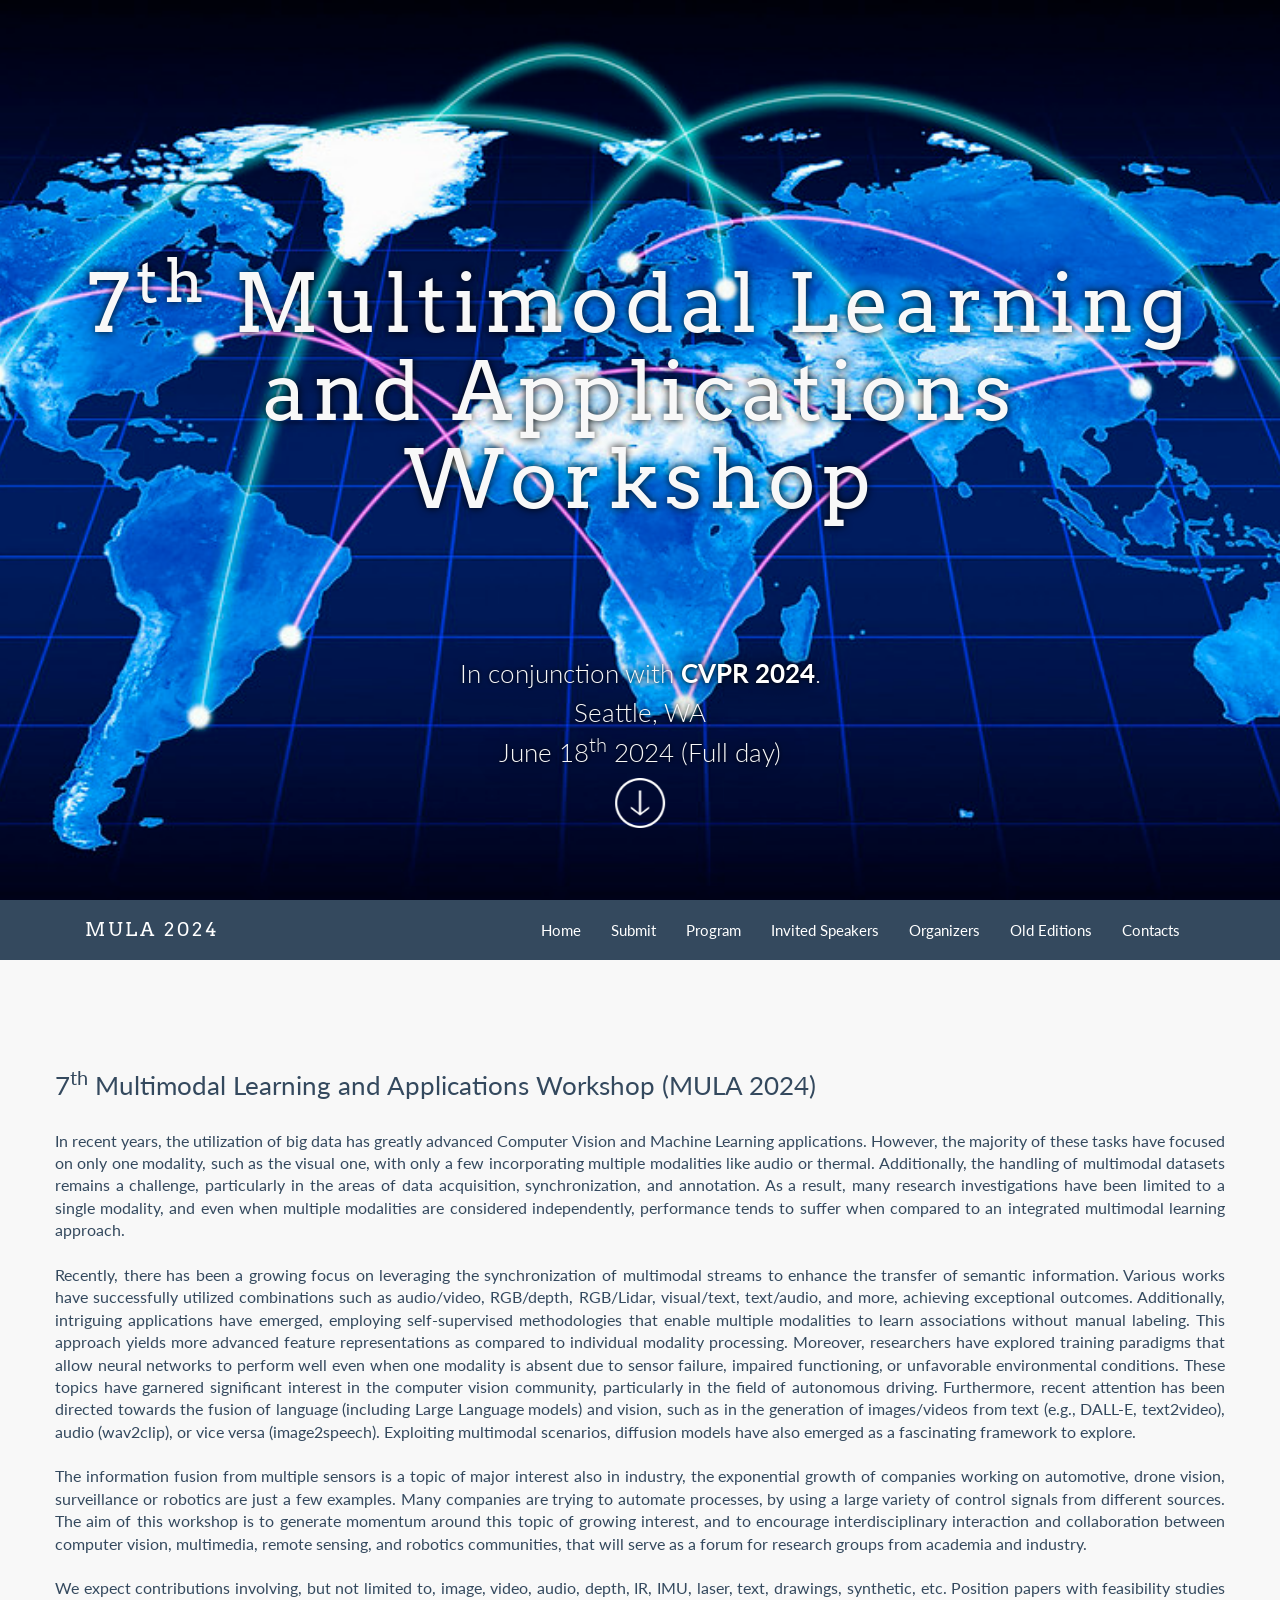
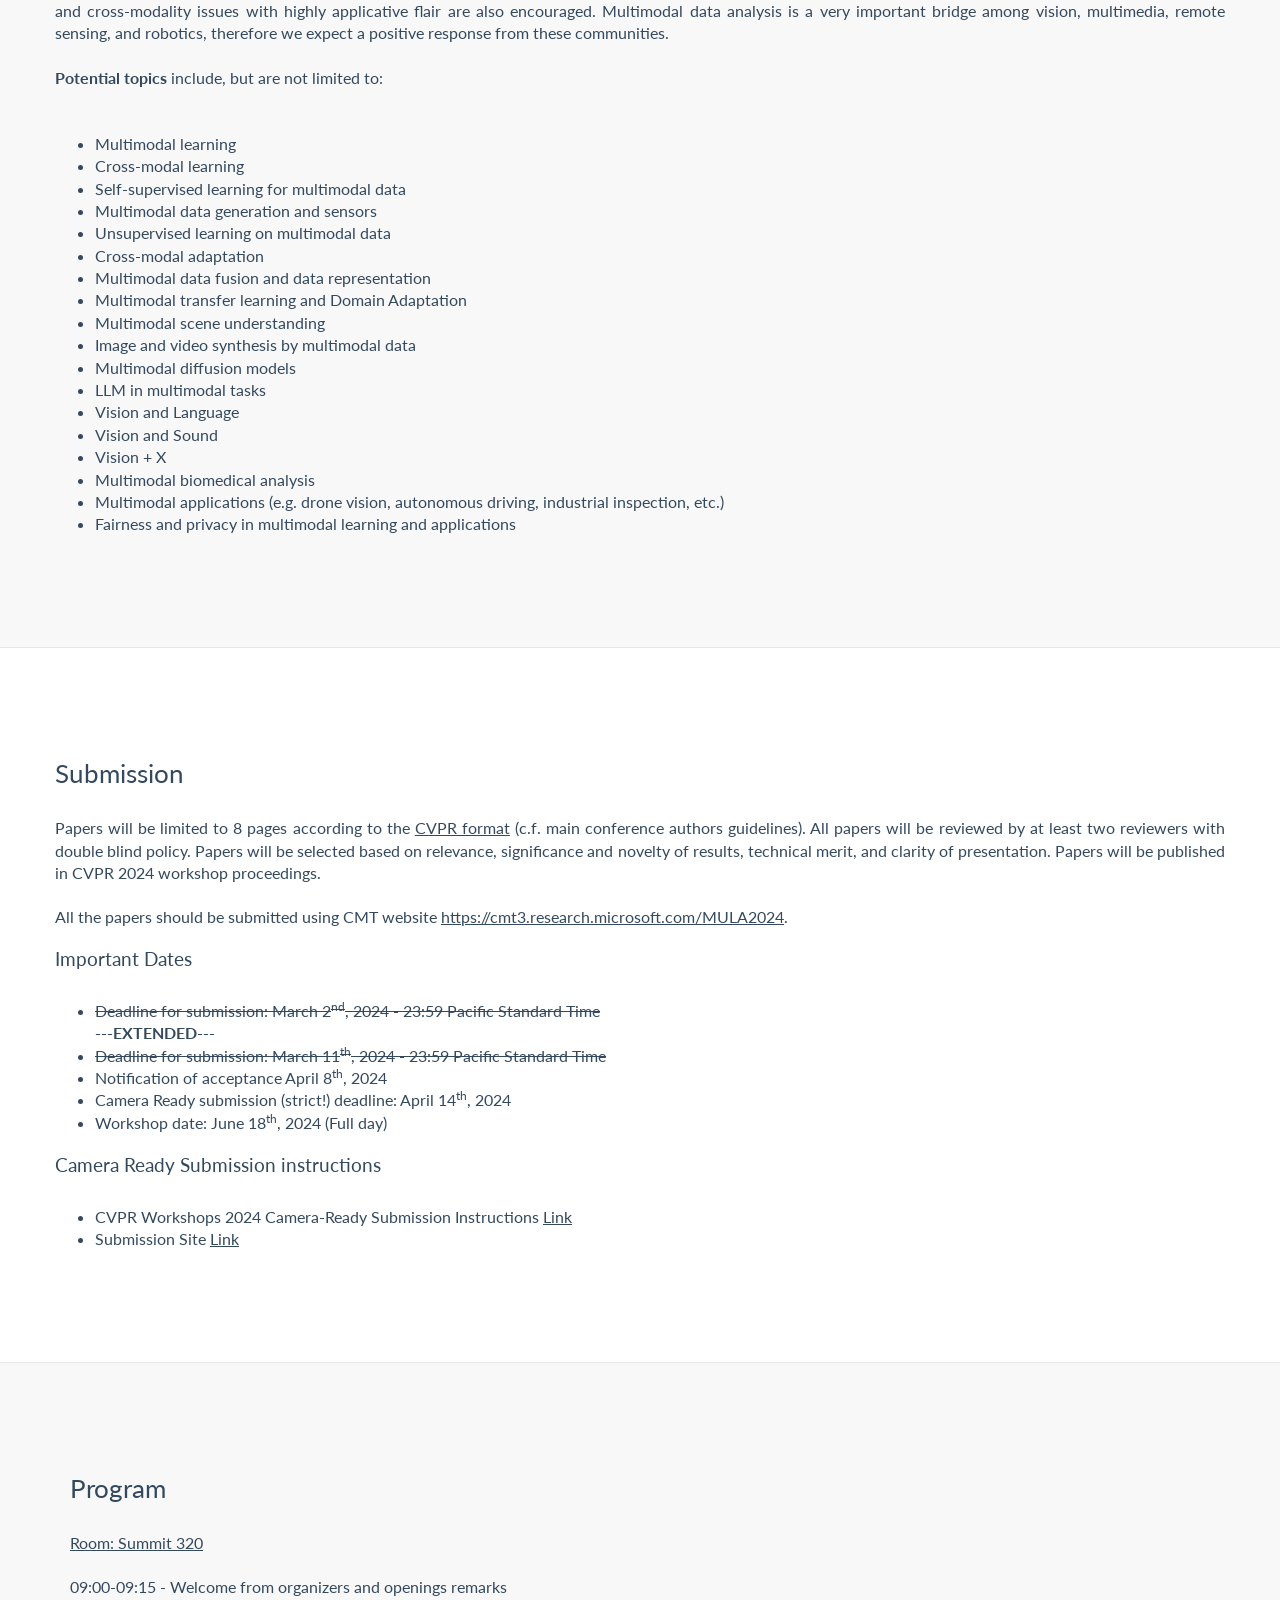
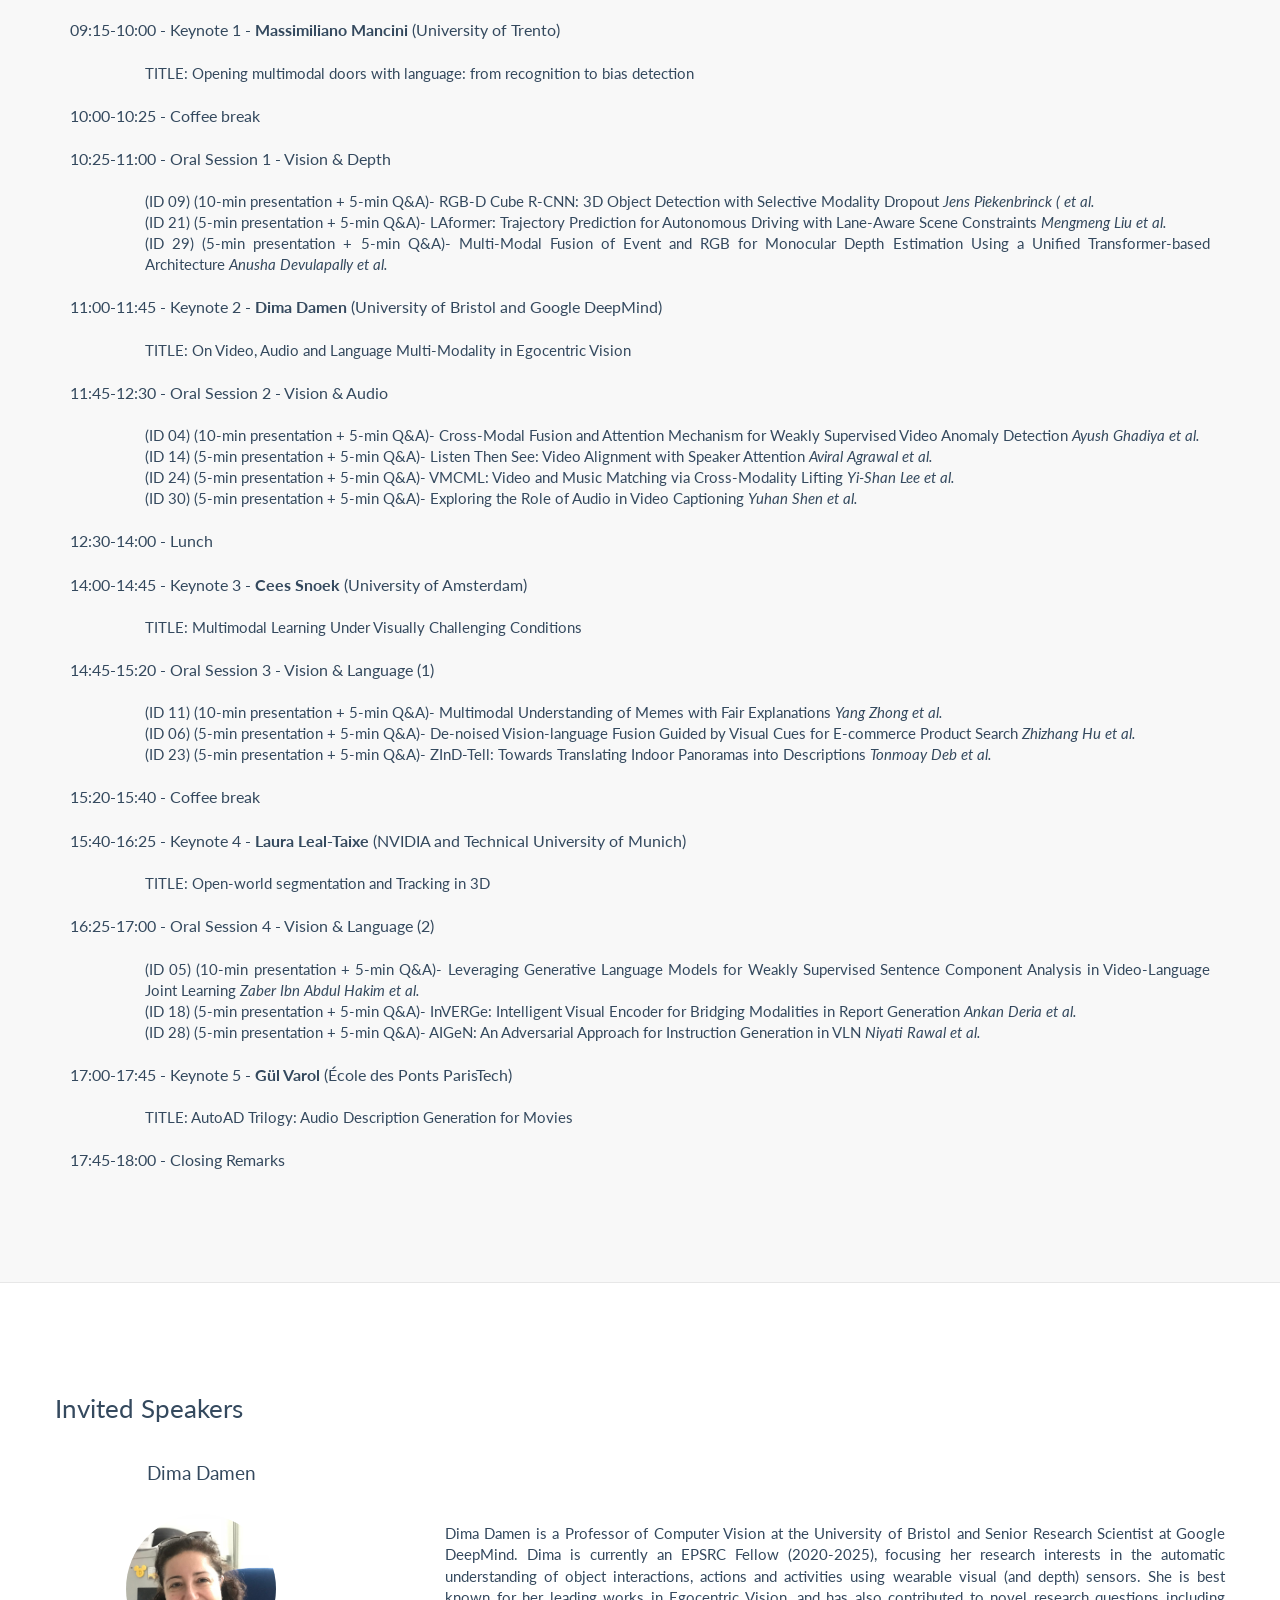
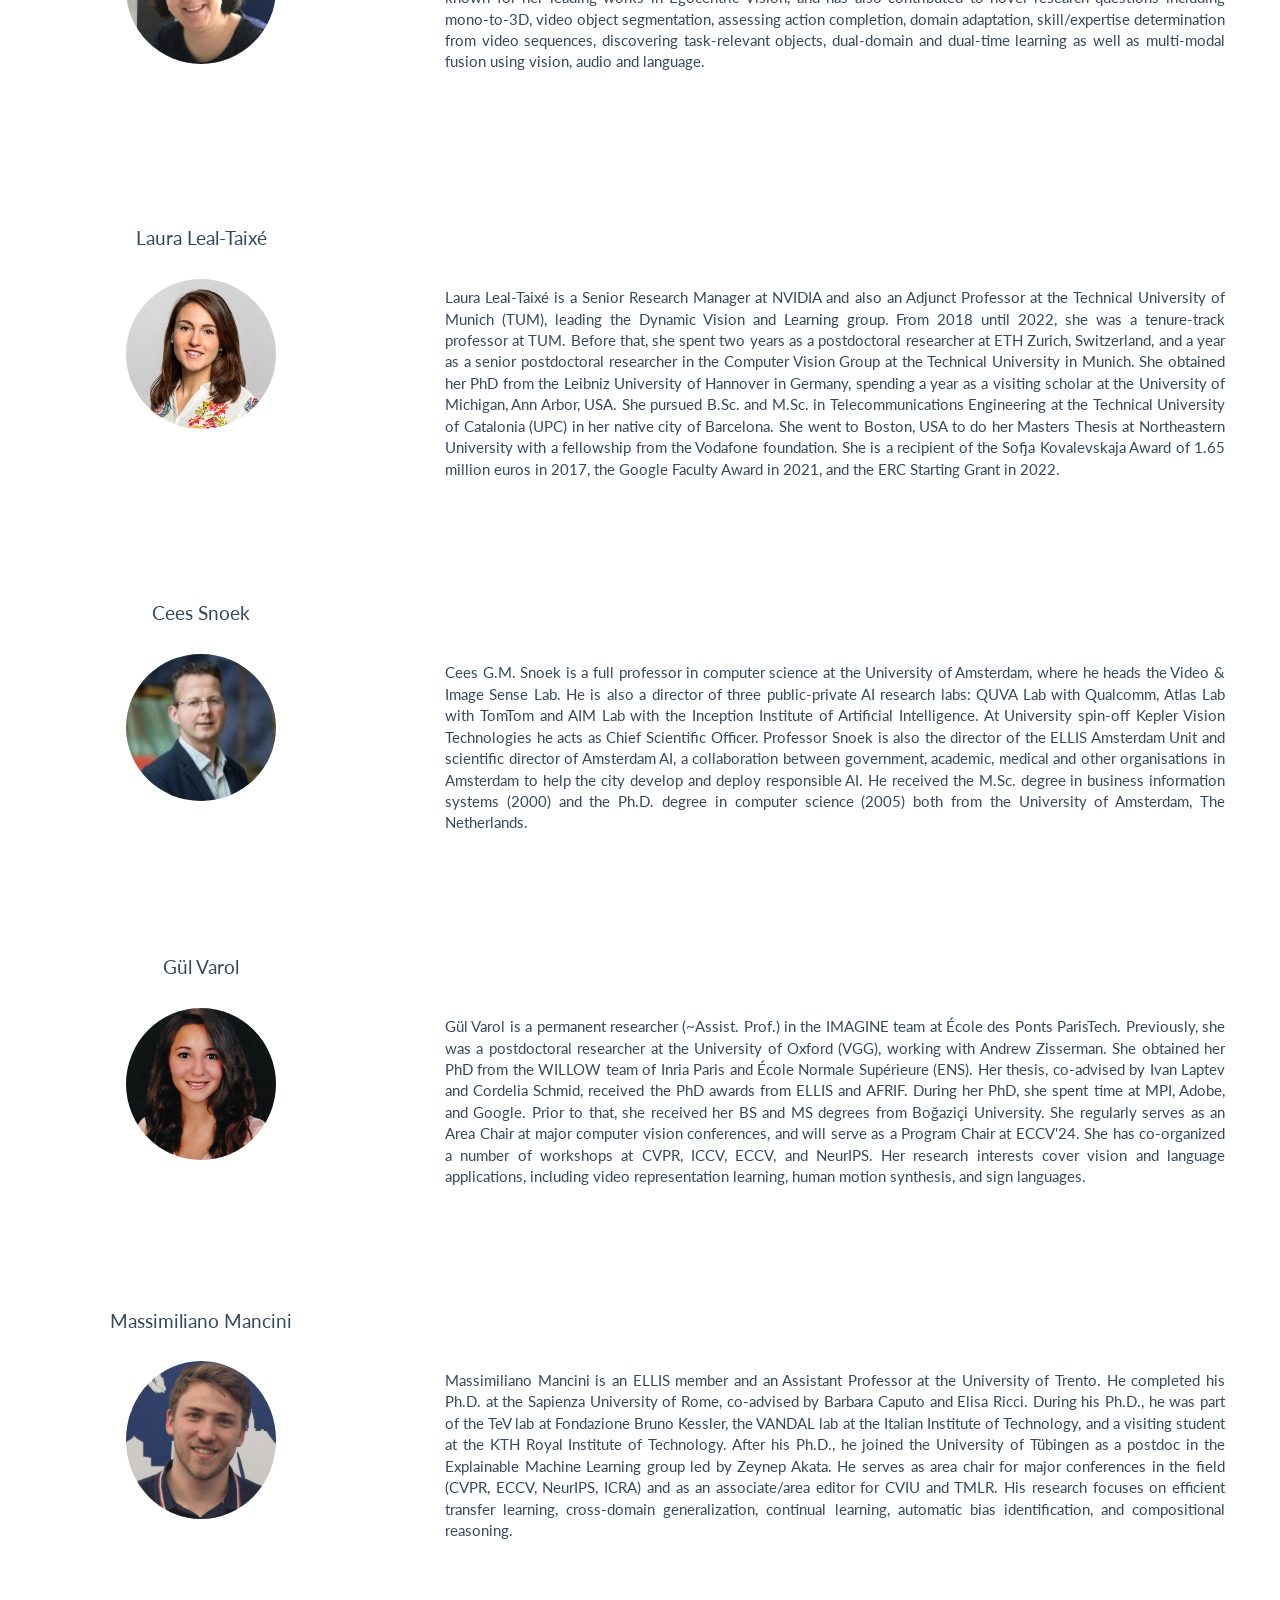
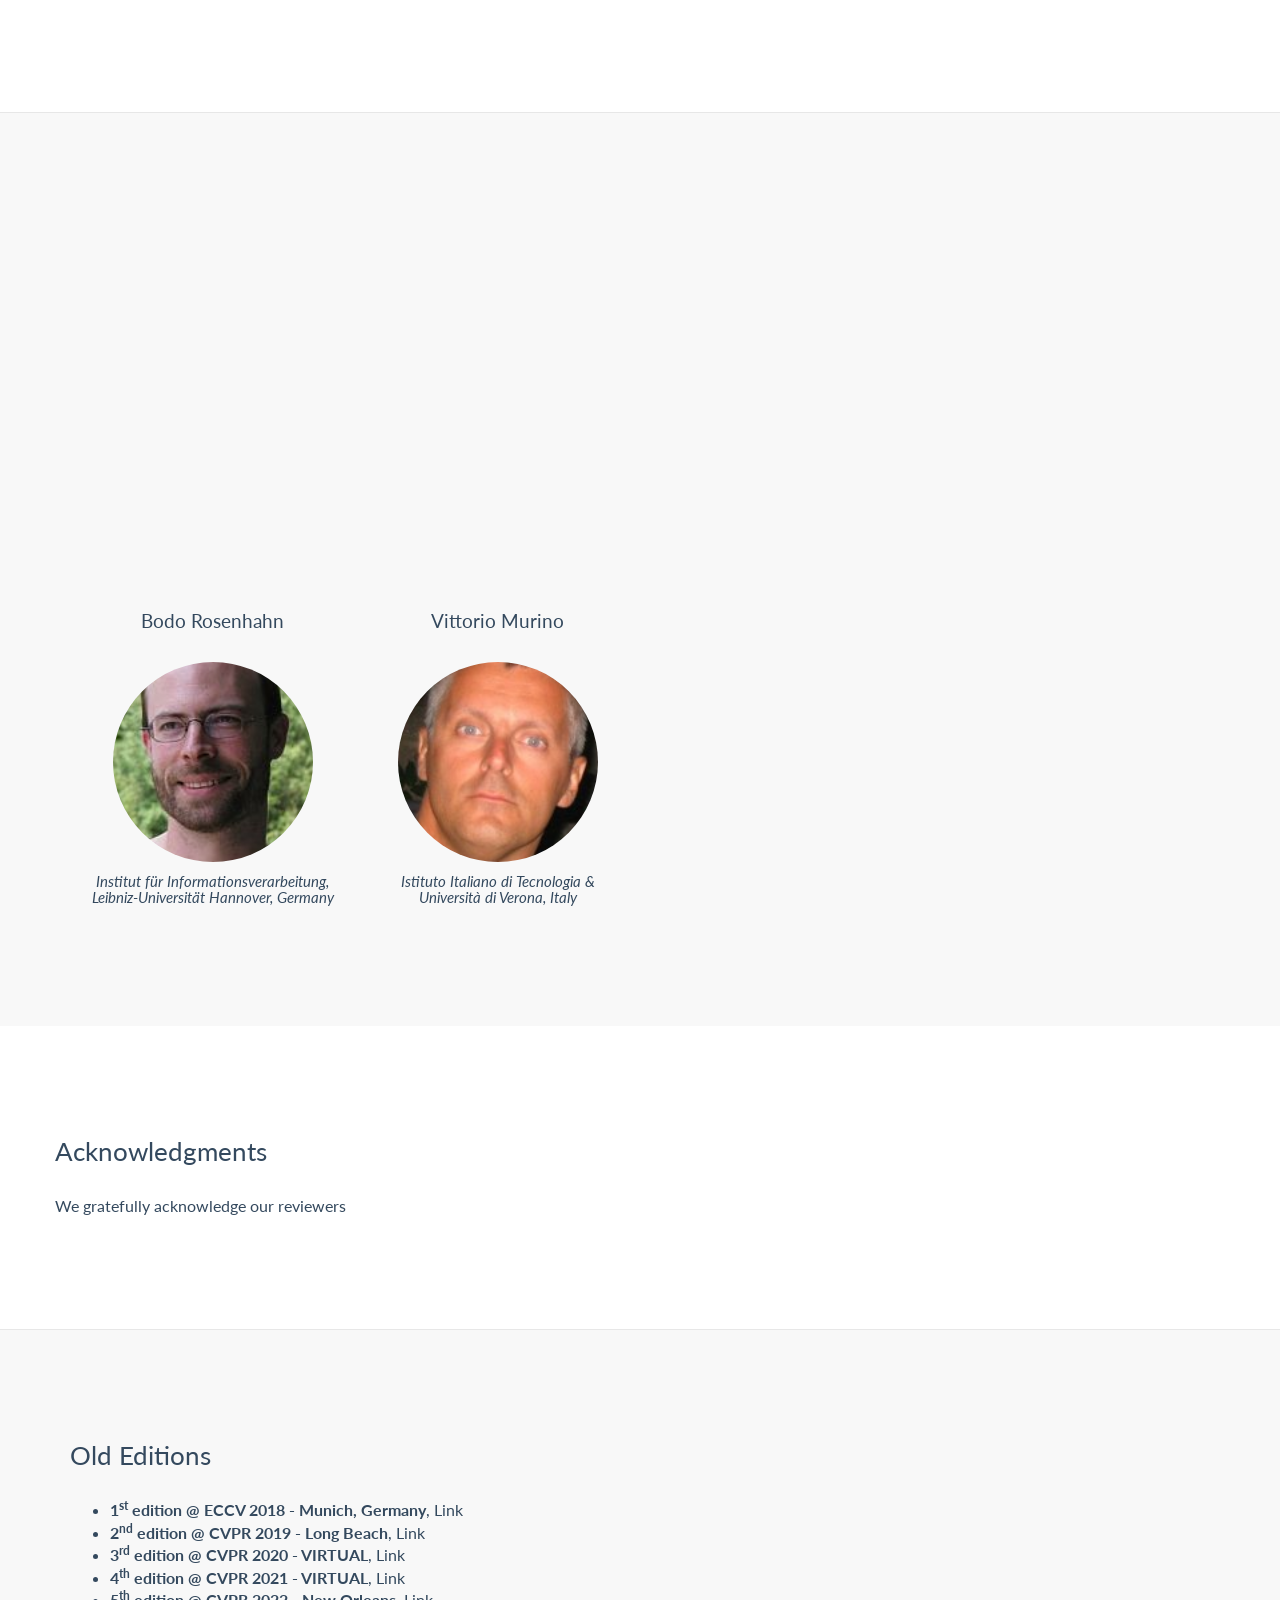
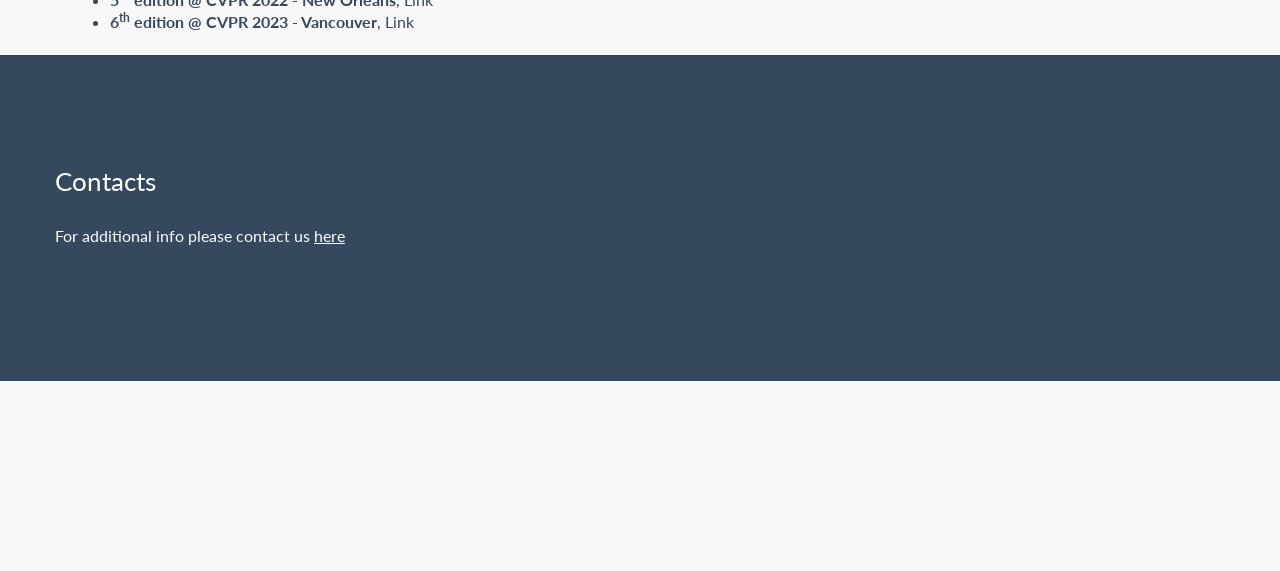
==== commit f5251f71: "typos" ====
--- a/index_2024.html
+++ b/index_2024.html
@@ -676,7 +676,7 @@
 						<li> <b>3<sup>rd</sup> edition @ CVPR 2020 - VIRTUAL</b>,  <a href="https://mul-workshop.github.io/">Link</a>  </li>
 						<li> <b>4<sup>th</sup> edition @ CVPR 2021 - VIRTUAL</b>,  <a href="index_2021.html"> Link </a></li>
 						<li> <b>5<sup>th</sup> edition @ CVPR 2022 - New Orleans</b>,  <a href="index_2022.html"> Link </a></li>
-						<li> <b>5<sup>th</sup> edition @ CVPR 2023 - Vancouver</b>,  <a href="index_2023.html"> Link </a></li>
+						<li> <b>6<sup>th</sup> edition @ CVPR 2023 - Vancouver</b>,  <a href="index_2023.html"> Link </a></li>
 						
 					</ul>
 		</div>
